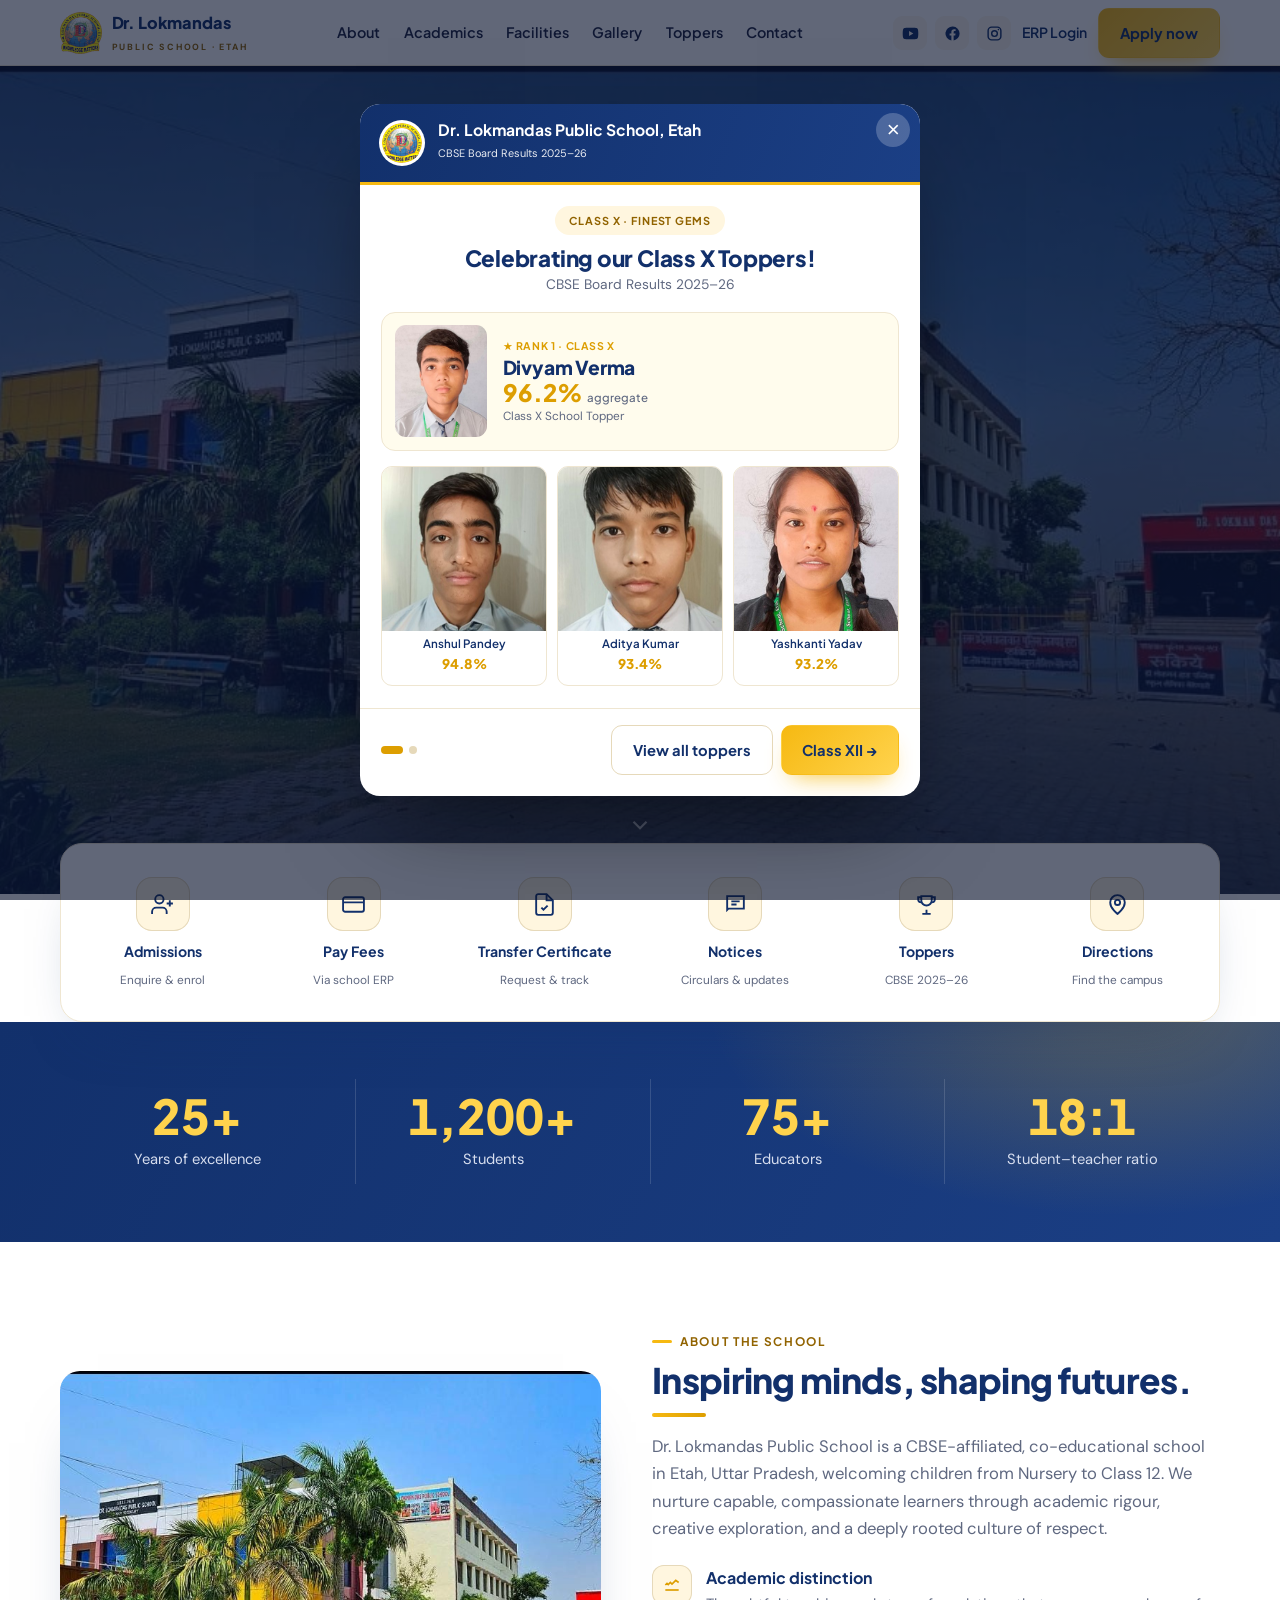
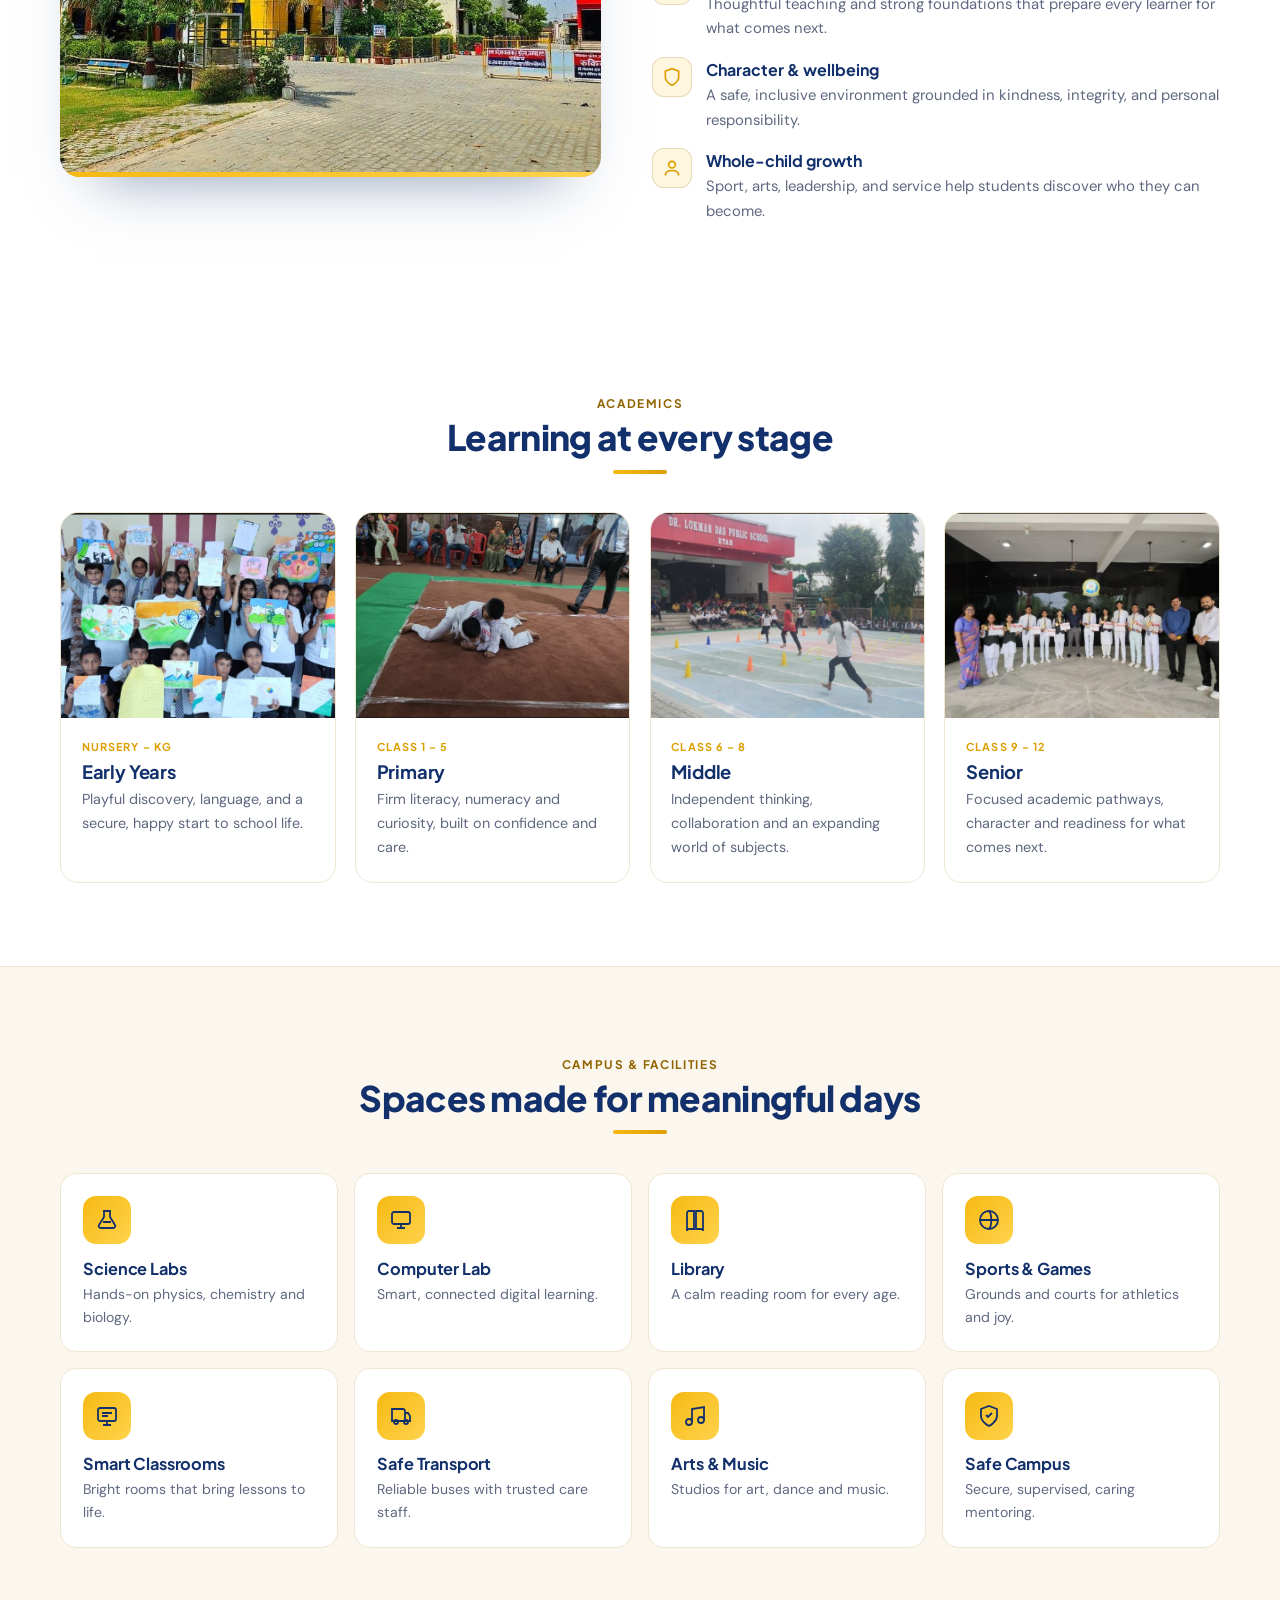
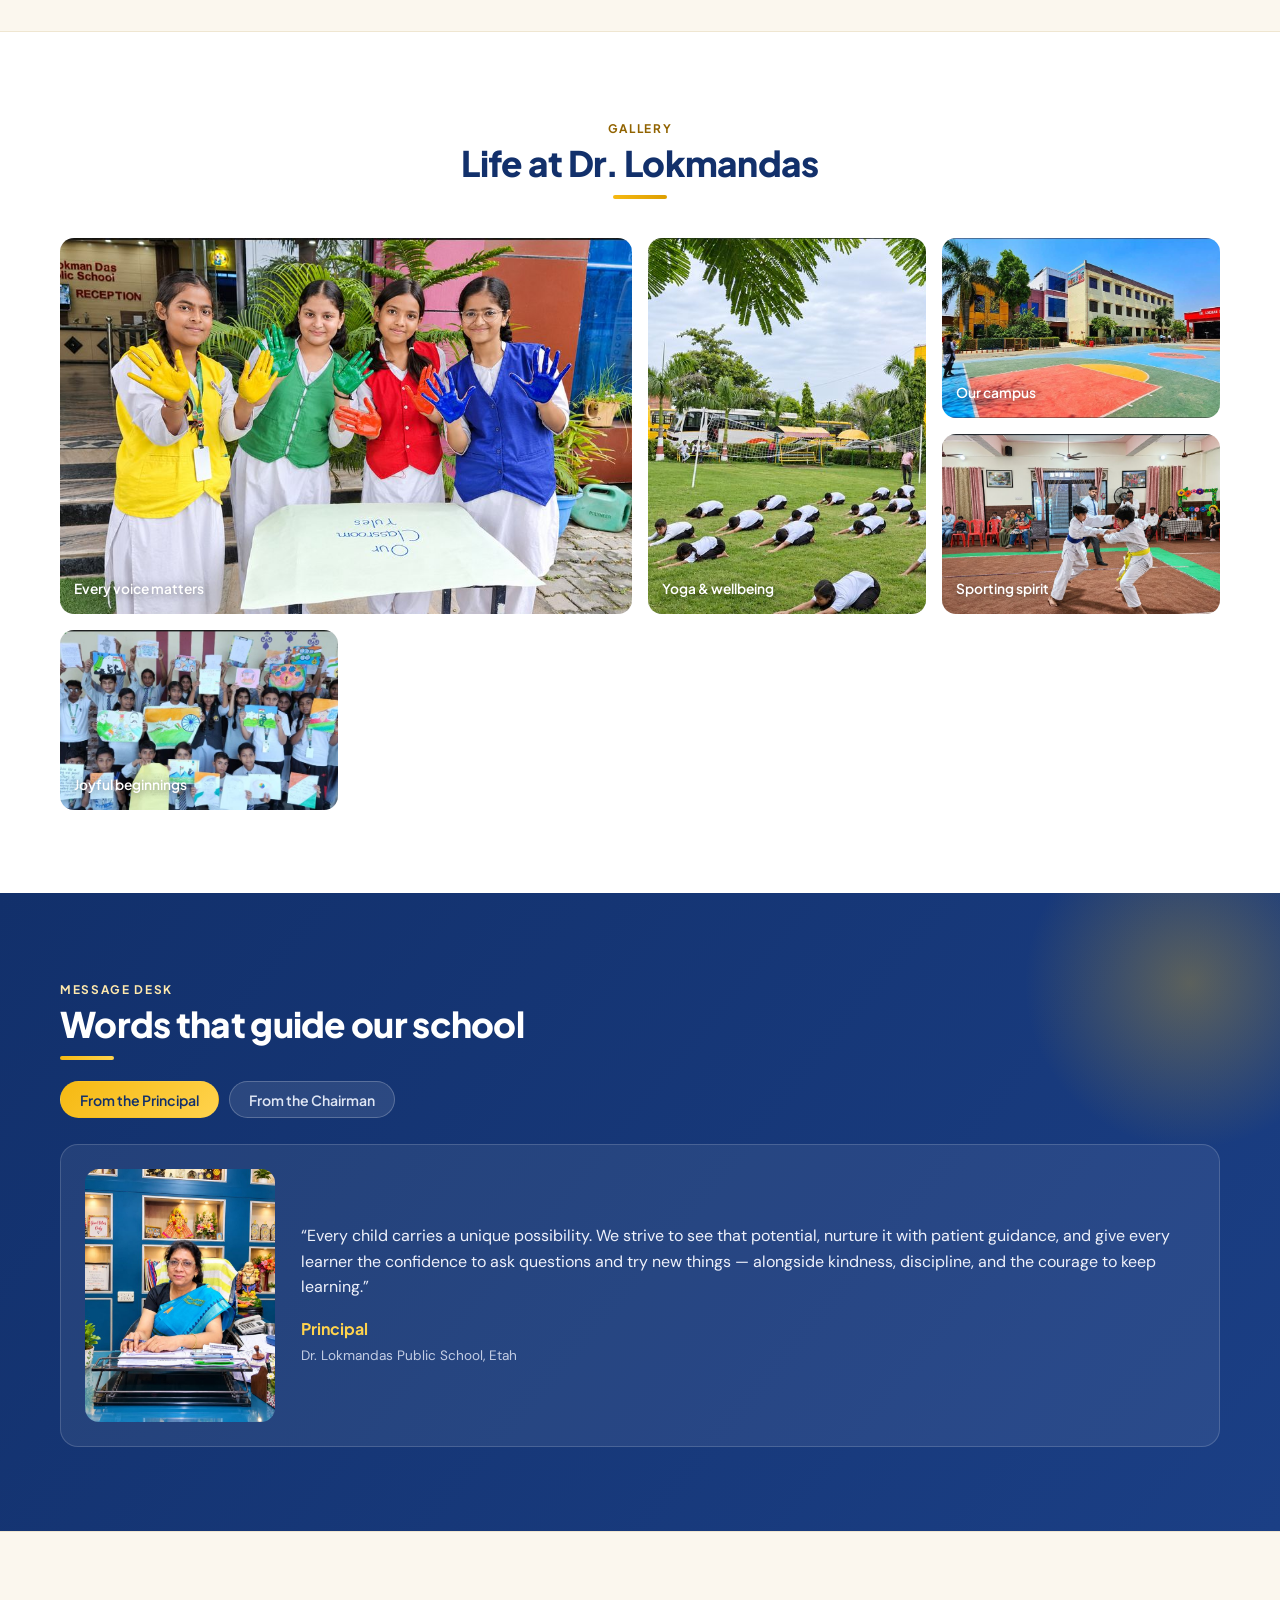
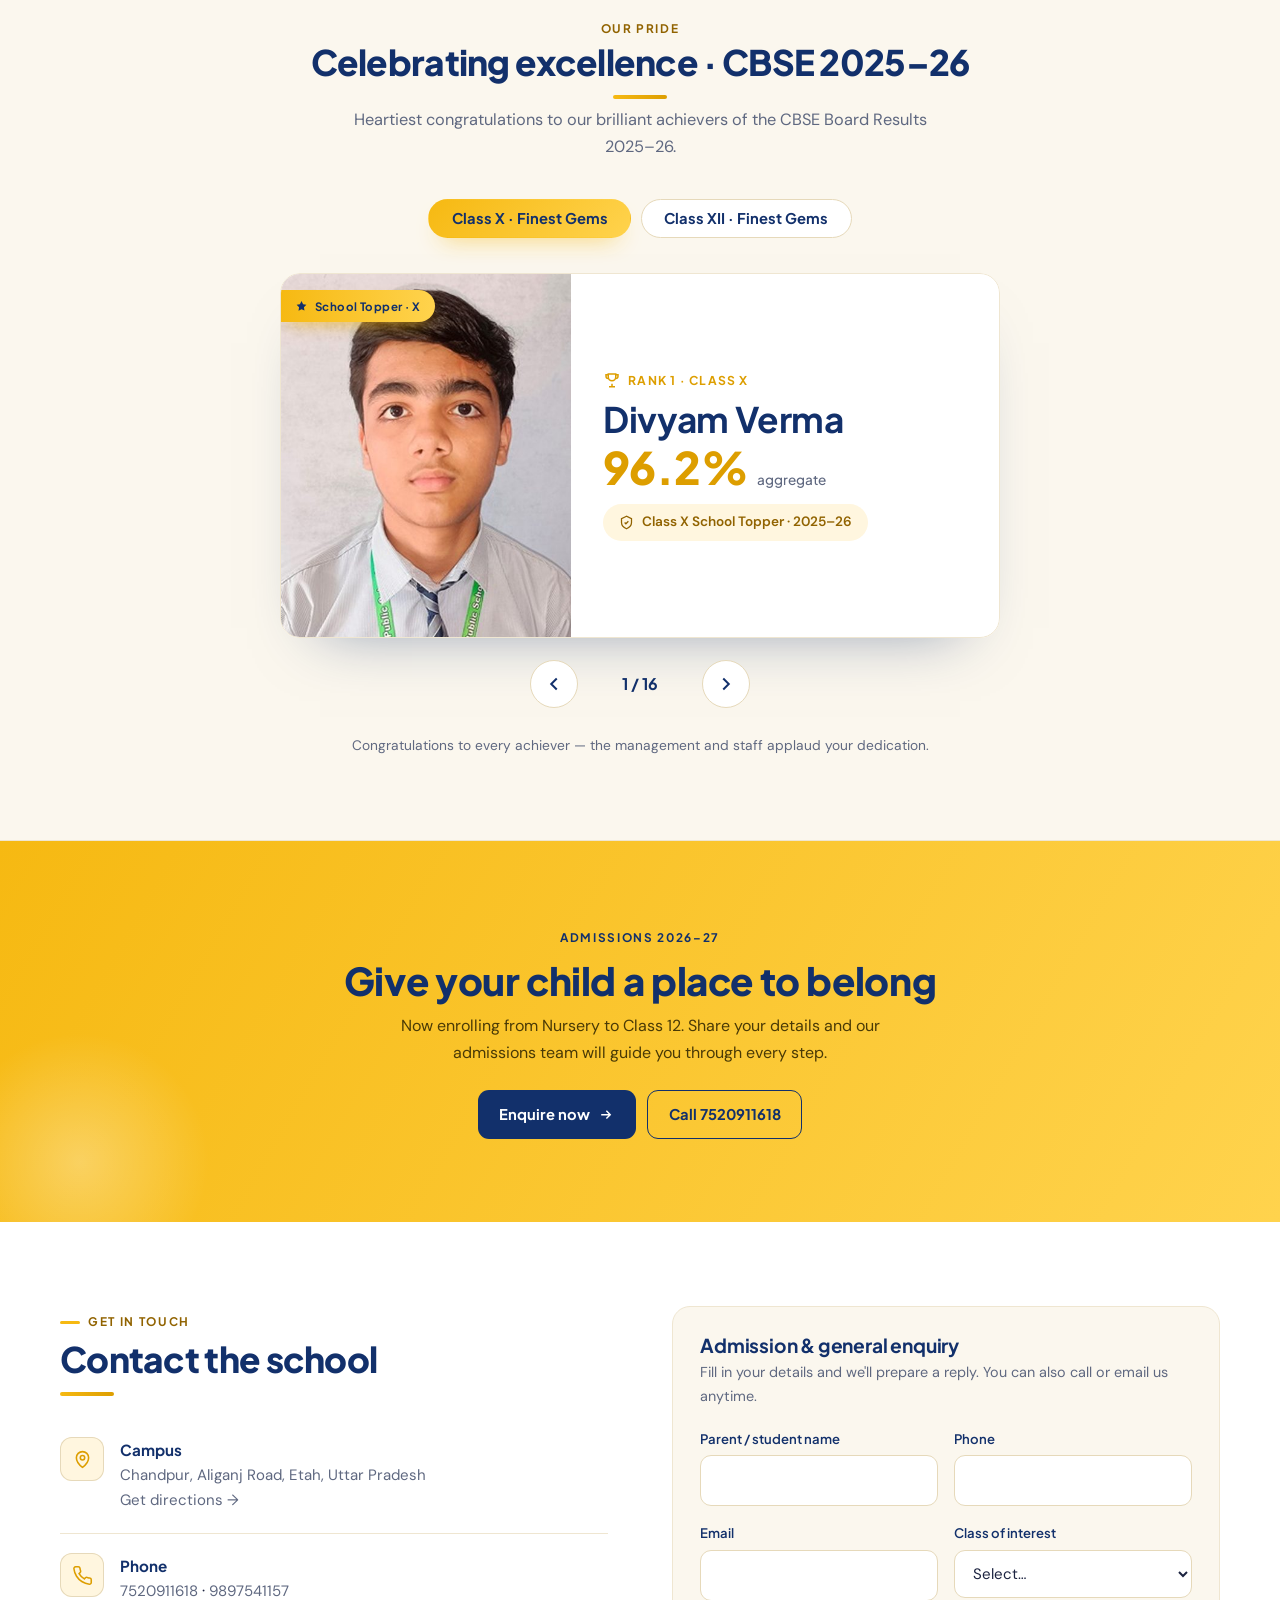
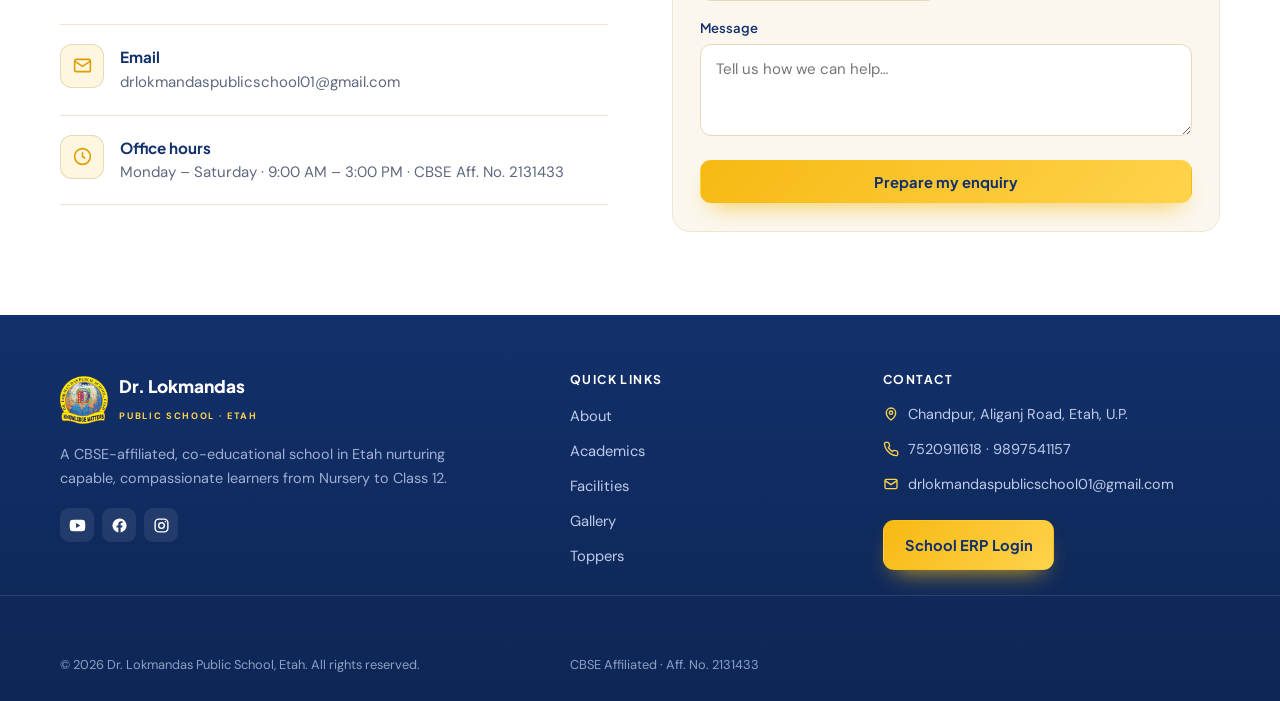
==== index.html @ f5d436d7 "Add Dr. Lokmandas Public School marketing website Static site (HTML/CSS/JS, no build step): responsi" ====
<!DOCTYPE html>
<html lang="en">
<head>
<meta charset="UTF-8" />
<meta name="viewport" content="width=device-width, initial-scale=1" />
<title>Dr. Lokmandas Public School</title>
<meta name="description" content="Dr. Lokmandas Public School, Etah — a CBSE school (Aff. No. 2131433) from Nursery to Class 12. Admissions open 2026–27." />
<link rel="preconnect" href="https://fonts.googleapis.com" />
<link rel="preconnect" href="https://fonts.gstatic.com" crossorigin />
<link href="https://fonts.googleapis.com/css2?family=Plus+Jakarta+Sans:wght@500;600;700;800&family=DM+Sans:opsz,wght@9..40,400;9..40,500;9..40,600;9..40,700&display=swap" rel="stylesheet" />
<style>
:root{
  /* Palette from the school crest: navy ring + golden-yellow banner on white. Accent = gold, anchor = navy. */
  --navy:#12306b;
  --navy-2:#1b3f85;
  --gold:#f6b912;
  --gold-2:#ffd34d;
  --gold-deep:#dd9e00;
  --gold-ink:#916300;
  --ink:#1c2340;
  --muted:#5f6880;
  --cream:#fff6df;
  --cream-2:#fffced;
  --line:#efe6d1;
  --line-2:#e6d9ba;
  --bg:#ffffff;
  --bg-2:#fbf7ee;
  --radius:16px;
  --nav-h:66px;
  --wrap:1160px;
  --fd:"Plus Jakarta Sans",system-ui,sans-serif;
  --fb:"DM Sans",system-ui,sans-serif;
  color-scheme:light;
}
*{box-sizing:border-box}
html{scroll-behavior:smooth;-webkit-text-size-adjust:100%}
body{margin:0;background:var(--bg);color:var(--ink);font-family:var(--fb);font-size:16px;line-height:1.65;-webkit-font-smoothing:antialiased;overflow-x:hidden}
h1,h2,h3,h4{font-family:var(--fd);margin:0;line-height:1.18;font-weight:700;letter-spacing:-.01em}
p{margin:0}
a{color:inherit;text-decoration:none}
img{max-width:100%;display:block}
.wrap{width:min(100% - 2.4rem,var(--wrap));margin-inline:auto}
.eyebrow{display:inline-flex;align-items:center;gap:.5rem;font-family:var(--fd);font-weight:700;font-size:.74rem;letter-spacing:.14em;text-transform:uppercase;color:var(--gold-ink)}
.eyebrow::before{content:"";width:20px;height:3px;background:var(--gold);border-radius:3px}
.eyebrow.c::before{display:none}
.muted{color:var(--muted)}
.btn{display:inline-flex;align-items:center;gap:.5rem;font-family:var(--fd);font-weight:700;font-size:.92rem;padding:.72rem 1.3rem;border-radius:11px;border:1.5px solid transparent;cursor:pointer;transition:transform .16s ease,box-shadow .16s ease,background .16s ease,border-color .16s ease,color .16s ease;white-space:nowrap}
.btn svg{width:1.05em;height:1.05em}
.btn-gold{background:linear-gradient(135deg,var(--gold),var(--gold-2));color:var(--navy);box-shadow:0 12px 24px -12px rgba(246,185,18,.9)}
.btn-gold:hover{transform:translateY(-2px);box-shadow:0 18px 30px -12px rgba(246,185,18,1)}
.btn-navy{background:var(--navy);color:#fff}
.btn-navy:hover{background:var(--navy-2);transform:translateY(-2px)}
.btn-white{background:#fff;color:var(--navy)}
.btn-white:hover{transform:translateY(-2px)}
.btn-ghost{border-color:rgba(255,255,255,.9);color:#fff;background:transparent}
.btn-ghost:hover{background:rgba(255,255,255,.16);transform:translateY(-2px)}
.btn-line{border-color:var(--line-2);color:var(--navy)}
.btn-line:hover{border-color:var(--gold-deep);transform:translateY(-2px)}
.sec-title{font-family:var(--fd);font-weight:800;color:var(--navy);font-size:clamp(1.55rem,3vw,2.2rem);letter-spacing:-.02em}
.sec-sub{color:var(--muted);margin-top:.5rem;font-size:1.02rem}
.rule{width:54px;height:4px;background:linear-gradient(90deg,var(--gold),var(--gold-deep));border-radius:3px;margin-top:.75rem}
.sec-head{margin-bottom:2.4rem;max-width:660px}
.sec-head.center{margin-inline:auto;text-align:center}
.sec-head.center .eyebrow{justify-content:center}
.sec-head.center .rule{margin-inline:auto}

/* social icons */
.social{display:inline-flex;gap:.5rem}
.social a{width:34px;height:34px;border-radius:9px;display:grid;place-items:center;transition:.16s}
.social a svg{width:17px;height:17px}

/* ---------- Header ---------- */
header.nav{position:fixed;top:0;left:0;right:0;z-index:70;height:var(--nav-h);background:rgba(255,255,255,.97);backdrop-filter:blur(12px);border-bottom:1px solid var(--line);transition:box-shadow .25s}
header.nav.scrolled{box-shadow:0 10px 30px -22px rgba(18,48,107,.5)}
.nav-in{height:var(--nav-h);display:flex;align-items:center;justify-content:space-between;gap:1rem}
.brand{display:flex;align-items:center;gap:.6rem;min-width:0}
.brand img{width:42px;height:42px;object-fit:contain;flex:none}
.brand b{font-family:var(--fd);font-weight:800;color:var(--navy);font-size:1.02rem;line-height:1.05;letter-spacing:-.01em}
.brand small{display:block;font-size:.56rem;letter-spacing:.2em;color:var(--gold-ink);font-weight:700;margin-top:.15rem}
.menu{display:flex;align-items:center;gap:.1rem}
.menu a{font-family:var(--fd);font-weight:600;font-size:.9rem;color:var(--ink);padding:.5rem .68rem;border-radius:8px;position:relative;transition:color .15s}
.menu a:hover{color:var(--gold-deep)}
.menu a::after{content:"";position:absolute;left:.68rem;right:.68rem;bottom:.34rem;height:2px;background:var(--gold);border-radius:2px;transform:scaleX(0);transform-origin:left;transition:transform .2s}
.menu a:hover::after{transform:scaleX(1)}
.nav-cta{display:flex;align-items:center;gap:.7rem}
.nav-social a{color:var(--navy);background:var(--bg-2)}
.nav-social a:hover{background:var(--gold);color:var(--navy)}
.nav-cta .login{font-family:var(--fd);font-weight:600;font-size:.88rem;color:var(--navy)}
.nav-cta .login:hover{color:var(--gold-deep)}
.hamburger{display:none;flex-direction:column;gap:5px;width:44px;height:44px;border:1px solid var(--line-2);border-radius:11px;background:#fff;cursor:pointer;align-items:center;justify-content:center}
.hamburger span{width:19px;height:2px;background:var(--navy);border-radius:2px;transition:.25s}
.hamburger.open span:nth-child(1){transform:translateY(7px) rotate(45deg)}
.hamburger.open span:nth-child(2){opacity:0}
.hamburger.open span:nth-child(3){transform:translateY(-7px) rotate(-45deg)}
.drawer{position:fixed;inset:0 0 0 auto;width:min(82vw,320px);background:#fff;z-index:90;transform:translateX(100%);transition:transform .3s cubic-bezier(.4,0,.2,1);padding:1.2rem;display:flex;flex-direction:column;gap:.05rem;overflow:auto;border-left:1px solid var(--line)}
.drawer.open{transform:translateX(0)}
.drawer .d-head{display:flex;justify-content:space-between;align-items:center;margin-bottom:1rem}
.drawer a.dl{font-family:var(--fd);font-weight:600;font-size:1.02rem;padding:.8rem .4rem;border-bottom:1px solid var(--line);color:var(--ink)}
.drawer a.d-cta{margin-top:1.1rem;border:none;justify-content:center}
.drawer .d-social{display:flex;gap:.5rem;margin-top:1.2rem}
.drawer .d-social a{width:40px;height:40px;border-radius:10px;background:var(--bg-2);color:var(--navy)}
.drawer .d-social a:hover{background:var(--gold)}
.drawer .d-close{width:40px;height:40px;border-radius:10px;border:1px solid var(--line-2);background:#fff;color:var(--ink);font-size:1.3rem;cursor:pointer}
.scrim{position:fixed;inset:0;background:rgba(10,20,45,.4);z-index:80;opacity:0;pointer-events:none;transition:opacity .3s}
.scrim.open{opacity:1;pointer-events:auto}

/* ---------- Hero ---------- */
.hero{position:relative;height:clamp(560px,92svh,840px);margin-top:var(--nav-h);color:#fff;overflow:hidden;display:flex;align-items:center;justify-content:center}
.hero .slide{position:absolute;inset:0;opacity:0;transition:opacity 1.3s ease}
.hero .slide img{width:100%;height:100%;object-fit:cover;transform:scale(1.08);transition:transform 0s}
.hero .slide.active{opacity:1}
.hero .slide.active img{transform:scale(1);transition:transform 8s ease-out}
.hero::after{content:"";position:absolute;inset:0;background:linear-gradient(180deg,rgba(10,24,58,.64),rgba(10,24,58,.4) 42%,rgba(10,24,58,.78))}
.hero-c{position:relative;z-index:2;text-align:center;padding:1.5rem;max-width:880px}
.hero-c .crest{width:90px;height:90px;margin:0 auto 1.1rem;filter:drop-shadow(0 10px 22px rgba(0,0,0,.5))}
.hero-c .badge{display:inline-flex;align-items:center;gap:.5rem;background:rgba(246,185,18,.22);border:1px solid rgba(255,211,77,.7);color:#ffe9ad;font-family:var(--fd);font-weight:700;font-size:.72rem;letter-spacing:.1em;text-transform:uppercase;padding:.4rem .9rem;border-radius:999px;backdrop-filter:blur(4px)}
.hero-c .badge .dot{width:7px;height:7px;border-radius:50%;background:var(--gold-2);box-shadow:0 0 0 0 rgba(255,211,77,.7);animation:pulse 2s infinite}
@keyframes pulse{0%{box-shadow:0 0 0 0 rgba(255,211,77,.6)}70%{box-shadow:0 0 0 9px rgba(255,211,77,0)}100%{box-shadow:0 0 0 0 rgba(255,211,77,0)}}
.hero-c h1{font-family:var(--fd);font-weight:800;font-size:clamp(1.9rem,4.6vw,3.3rem);letter-spacing:-.025em;margin:1rem auto .4rem;max-width:16ch;text-shadow:0 3px 20px rgba(0,0,0,.45);line-height:1.1}
.hero-c .uline{width:90px;height:4px;background:linear-gradient(90deg,var(--gold),var(--gold-2));border-radius:3px;margin:.1rem auto .9rem;transform-origin:center}
.hero-c .affil{font-size:clamp(.88rem,1.8vw,1.05rem);color:#e7ecf7;font-weight:500;text-shadow:0 2px 10px rgba(0,0,0,.4)}
.hero-c .cta{margin-top:1.6rem;display:flex;gap:.7rem;justify-content:center;flex-wrap:wrap;background:none}
.hero-dots{position:absolute;left:0;right:0;bottom:1.3rem;z-index:3;display:flex;gap:.5rem;justify-content:center}
.hero-dots button{width:9px;height:9px;border-radius:50%;border:2px solid rgba(255,255,255,.7);background:transparent;cursor:pointer;padding:0;transition:.2s}
.hero-dots button.active{background:var(--gold);border-color:var(--gold);width:26px;border-radius:999px}
.hero-cue{position:absolute;left:50%;bottom:3rem;transform:translateX(-50%);z-index:3;color:rgba(255,255,255,.85);animation:bob 1.8s ease-in-out infinite}
.hero-cue svg{width:26px;height:26px}
@keyframes bob{0%,100%{transform:translateX(-50%) translateY(0)}50%{transform:translateX(-50%) translateY(8px)}}
/* entrance animation */
.anim{opacity:0}
.hero.in .crest{animation:hpop .8s .05s both cubic-bezier(.2,.9,.25,1)}
.hero.in .badge{animation:hup .6s .35s both ease}
.hero.in h1{animation:hup .75s .5s both cubic-bezier(.2,.8,.2,1)}
.hero.in .uline{animation:hline .7s .9s both ease}
.hero.in .affil{animation:hup .7s 1s both ease}
.hero.in .cta{animation:hup .7s 1.15s both ease}
.hero.in .hero-cue{animation:cueIn .6s 1.5s both ease,bob 1.8s 2.1s ease-in-out infinite}
@keyframes hpop{0%{opacity:0;transform:scale(.55) rotate(-10deg)}60%{transform:scale(1.08) rotate(3deg)}100%{opacity:1;transform:scale(1) rotate(0)}}
@keyframes hup{from{opacity:0;transform:translateY(26px)}to{opacity:1;transform:none}}
@keyframes hline{from{opacity:0;transform:scaleX(0)}to{opacity:1;transform:scaleX(1)}}
@keyframes cueIn{from{opacity:0}to{opacity:.85}}

/* ---------- Quick actions (redesigned) ---------- */
.quick{position:relative;z-index:5;margin-top:-3.2rem}
.qbar{background:#fff;border:1px solid var(--line);border-radius:22px;padding:.6rem;box-shadow:0 30px 60px -36px rgba(18,48,107,.55);display:grid;grid-template-columns:repeat(6,1fr);gap:.4rem;overflow:hidden}
.qa{position:relative;display:flex;flex-direction:column;align-items:center;gap:.7rem;text-align:center;padding:1.5rem .7rem 1.3rem;border-radius:16px;transition:background .18s ease,transform .18s ease}
.qa::after{content:"";position:absolute;left:50%;bottom:.7rem;transform:translateX(-50%) scaleX(0);width:26px;height:3px;border-radius:3px;background:var(--gold);transition:transform .2s ease}
.qa:hover{background:var(--cream-2);transform:translateY(-4px)}
.qa:hover::after{transform:translateX(-50%) scaleX(1)}
.qa .ic{width:54px;height:54px;border-radius:16px;background:var(--cream);color:var(--navy);display:grid;place-items:center;transition:.18s;box-shadow:inset 0 0 0 1px var(--line-2)}
.qa:hover .ic{background:linear-gradient(135deg,var(--gold),var(--gold-2));color:var(--navy);box-shadow:0 10px 20px -10px rgba(246,185,18,.9);transform:scale(1.06)}
.qa .ic svg{width:25px;height:25px}
.qa b{font-family:var(--fd);font-weight:700;font-size:.88rem;color:var(--navy);line-height:1.2}
.qa span{font-size:.74rem;color:var(--muted)}
.qdiv{width:1px;align-self:center;height:54px;background:var(--line)}

/* ---------- Sections ---------- */
section{padding:clamp(3.4rem,6.5vw,5.5rem) 0}
.stats{background:linear-gradient(120deg,var(--navy),var(--navy-2));color:#fff;position:relative;overflow:hidden}
.stats::before{content:"";position:absolute;inset:0;background:radial-gradient(700px 360px at 88% -10%,rgba(246,185,18,.28),transparent 60%)}
.stats .wrap{position:relative;display:grid;grid-template-columns:repeat(4,1fr);gap:1.2rem}
.stat{text-align:center;padding:.8rem}
.stat b{font-family:var(--fd);font-weight:800;font-size:clamp(2rem,5vw,3rem);display:block;line-height:1;font-variant-numeric:tabular-nums;color:var(--gold-2)}
.stat span{display:block;margin-top:.45rem;color:#d7deef;font-size:.92rem}
.stat+.stat{border-left:1px solid rgba(255,255,255,.14)}

/* about */
.about .wrap{display:grid;grid-template-columns:1fr 1.05fr;gap:clamp(1.8rem,4vw,3.6rem);align-items:center}
.about-img{position:relative;border-radius:20px;overflow:hidden;aspect-ratio:4/3;box-shadow:0 34px 60px -38px rgba(18,48,107,.55)}
.about-img img{width:100%;height:100%;object-fit:cover}
.about-img::after{content:"";position:absolute;left:0;bottom:0;width:100%;height:5px;background:linear-gradient(90deg,var(--gold),var(--gold-2))}
.about .lead{color:var(--muted);margin:1rem 0 1.4rem;font-size:1.04rem}
.about .pts{display:grid;gap:1rem}
.about .pt{display:grid;grid-template-columns:auto 1fr;gap:.85rem;align-items:start}
.about .pt .n{width:40px;height:40px;border-radius:12px;background:var(--cream);color:var(--gold-deep);display:grid;place-items:center;flex:none;box-shadow:inset 0 0 0 1px var(--line-2)}
.about .pt .n svg{width:20px;height:20px}
.about .pt b{font-family:var(--fd);color:var(--navy);display:block}
.about .pt p{color:var(--muted);font-size:.93rem}

/* cards (programmes) */
.cards{display:grid;grid-template-columns:repeat(4,1fr);gap:1.2rem}
.pcard{background:#fff;border:1px solid var(--line);border-radius:18px;overflow:hidden;display:flex;flex-direction:column;transition:transform .2s ease,box-shadow .2s ease,border-color .2s ease}
.pcard:hover{transform:translateY(-6px);box-shadow:0 30px 60px -40px rgba(18,48,107,.55);border-color:var(--line-2)}
.pcard .ph{aspect-ratio:4/3;overflow:hidden;position:relative}
.pcard .ph img{width:100%;height:100%;object-fit:cover;transition:transform .5s ease}
.pcard:hover .ph img{transform:scale(1.06)}
.pcard .bd{padding:1.2rem 1.3rem 1.4rem;display:flex;flex-direction:column;gap:.35rem;flex:1}
.pcard .tag{font-family:var(--fd);font-weight:700;font-size:.68rem;letter-spacing:.1em;text-transform:uppercase;color:var(--gold-deep)}
.pcard h3{font-size:1.15rem;color:var(--navy)}
.pcard p{color:var(--muted);font-size:.9rem;flex:1}
.facilities{background:var(--bg-2);border-top:1px solid var(--line);border-bottom:1px solid var(--line)}
.fgrid{display:grid;grid-template-columns:repeat(4,1fr);gap:1rem}
.fcard{background:#fff;border:1px solid var(--line);border-radius:16px;padding:1.4rem;transition:transform .18s ease,box-shadow .18s ease}
.fcard:hover{transform:translateY(-5px);box-shadow:0 26px 54px -38px rgba(18,48,107,.5)}
.fcard .ic{width:48px;height:48px;border-radius:13px;background:linear-gradient(135deg,var(--gold),var(--gold-2));color:var(--navy);display:grid;place-items:center;margin-bottom:.9rem}
.fcard .ic svg{width:24px;height:24px}
.fcard h3{font-size:1.02rem;color:var(--navy);margin-bottom:.3rem}
.fcard p{font-size:.88rem;color:var(--muted)}

/* gallery */
.gal{display:grid;grid-template-columns:repeat(4,1fr);grid-auto-rows:180px;gap:1rem}
.gal figure{margin:0;border-radius:14px;overflow:hidden;position:relative}
.gal figure img{width:100%;height:100%;object-fit:cover;transition:transform .5s ease}
.gal figure:hover img{transform:scale(1.06)}
.gal figure figcaption{position:absolute;left:.9rem;bottom:.8rem;color:#fff;font-family:var(--fd);font-weight:600;font-size:.86rem;text-shadow:0 1px 10px rgba(0,0,0,.55)}
.gal .big{grid-column:span 2;grid-row:span 2}
.gal .tall{grid-row:span 2}

/* message desk */
.message{background:linear-gradient(130deg,var(--navy),var(--navy-2));color:#fff;position:relative;overflow:hidden}
.message::before{content:"";position:absolute;right:-90px;top:-90px;width:360px;height:360px;border-radius:50%;background:radial-gradient(circle,rgba(246,185,18,.3),transparent 65%)}
.message .wrap{position:relative}
.message .sec-title{color:#fff}
.message .rule{background:linear-gradient(90deg,var(--gold),var(--gold-2))}
.mtabs{display:flex;gap:.6rem;margin:1.3rem 0 1.6rem}
.mtabs button{font-family:var(--fd);font-weight:600;font-size:.88rem;color:#dfe6f4;background:rgba(255,255,255,.1);border:1px solid rgba(255,255,255,.22);border-radius:999px;padding:.55rem 1.2rem;cursor:pointer;transition:.16s}
.mtabs button.active{background:linear-gradient(135deg,var(--gold),var(--gold-2));color:var(--navy);border-color:transparent}
.mpanel{display:none;grid-template-columns:190px 1fr;gap:1.6rem;align-items:center;background:rgba(255,255,255,.07);border:1px solid rgba(255,255,255,.16);border-radius:18px;padding:1.5rem}
.mpanel.active{display:grid}
.mpanel .pic{border-radius:14px;overflow:hidden;aspect-ratio:3/4}
.mpanel .pic img{width:100%;height:100%;object-fit:cover;object-position:top}
.mpanel .q{font-size:1rem;line-height:1.6;color:#eef1fb}
.mpanel .who{margin-top:1rem}
.mpanel .who b{font-family:var(--fd);font-weight:700;display:block;color:var(--gold-2)}
.mpanel .who span{font-size:.85rem;color:#c3cde4}

/* toppers slideshow */
.toppers{background:var(--bg-2);border-top:1px solid var(--line);border-bottom:1px solid var(--line)}
.ttabs{display:flex;gap:.6rem;justify-content:center;flex-wrap:wrap;margin-bottom:2.2rem}
.ttabs button{font-family:var(--fd);font-weight:700;font-size:.92rem;color:var(--navy);background:#fff;border:1px solid var(--line-2);border-radius:999px;padding:.6rem 1.4rem;cursor:pointer;transition:.16s}
.ttabs button.active{background:linear-gradient(135deg,var(--gold),var(--gold-2));color:var(--navy);border-color:transparent;box-shadow:0 12px 24px -14px rgba(246,185,18,.9)}
.tpanel{display:none}
.tpanel.active{display:block}
.tcar{position:relative;max-width:720px;margin-inline:auto}
.tcar-view{overflow:hidden;border-radius:20px;box-shadow:0 30px 60px -40px rgba(18,48,107,.5)}
.tcar-track{display:flex}
.tslide{flex:0 0 100%;display:grid;grid-template-columns:290px 1fr;background:#fff;border:1px solid var(--line);border-radius:20px;overflow:hidden}
.tslide .pic{position:relative}
.tslide .pic img{width:100%;height:100%;object-fit:cover;aspect-ratio:4/5}
.tslide .rbadge{position:absolute;top:1rem;left:0;display:inline-flex;align-items:center;gap:.4rem;font-family:var(--fd);font-weight:700;font-size:.72rem;letter-spacing:.04em;padding:.4rem .9rem;border-radius:0 999px 999px 0;color:#fff;background:rgba(18,48,107,.92)}
.tslide .rbadge.top{background:linear-gradient(90deg,var(--gold),var(--gold-2));color:var(--navy);box-shadow:0 8px 18px -8px rgba(246,185,18,.8)}
.tslide .rbadge svg{width:13px;height:13px}
.tslide .info{padding:2rem;display:flex;flex-direction:column;justify-content:center}
.tslide .crown{display:inline-flex;align-items:center;gap:.45rem;color:var(--gold-deep);font-family:var(--fd);font-weight:700;font-size:.76rem;letter-spacing:.1em;text-transform:uppercase}
.tslide .crown svg{width:18px;height:18px}
.tslide h3{font-size:clamp(1.6rem,3vw,2.2rem);color:var(--navy);margin:.5rem 0 .35rem}
.tslide .pct{font-family:var(--fd);font-weight:800;font-size:clamp(2rem,4.2vw,2.8rem);color:var(--gold-deep);line-height:1}
.tslide .pct small{font-size:.85rem;color:var(--muted);font-weight:500}
.tslide .subj{margin-top:.9rem;align-self:flex-start;display:inline-flex;align-items:center;gap:.5rem;background:var(--cream);color:var(--gold-ink);border-radius:999px;padding:.45rem 1rem;font-size:.85rem;font-weight:600}
.tslide .subj svg{width:15px;height:15px}
.tcar-foot{display:flex;align-items:center;justify-content:center;gap:1.1rem;margin-top:1.4rem}
.tcar-foot .nav{width:48px;height:48px;border-radius:50%;background:#fff;border:1px solid var(--line-2);color:var(--navy);cursor:pointer;display:grid;place-items:center;transition:.16s}
.tcar-foot .nav:hover{background:linear-gradient(135deg,var(--gold),var(--gold-2));color:var(--navy);border-color:transparent;transform:translateY(-2px)}
.tcar-foot .nav svg{width:22px;height:22px}
.tcar-foot .count{font-family:var(--fd);font-weight:700;color:var(--navy);min-width:88px;text-align:center}
.tnote{text-align:center;color:var(--muted);font-size:.86rem;margin-top:1.6rem}

/* admissions CTA — gold band */
.cta{background:linear-gradient(120deg,var(--gold),var(--gold-2));color:var(--navy);text-align:center;position:relative;overflow:hidden}
.cta::before{content:"";position:absolute;left:-60px;bottom:-80px;width:280px;height:280px;border-radius:50%;background:radial-gradient(circle,rgba(255,255,255,.3),transparent 65%)}
.cta .wrap{position:relative}
.cta .eyebrow{color:var(--navy)}
.cta .eyebrow::before{background:var(--navy)}
.cta h2{font-family:var(--fd);font-weight:800;font-size:clamp(1.6rem,3.4vw,2.4rem);color:var(--navy)}
.cta p{color:#4a3a06;margin:.6rem auto 1.5rem;max-width:46ch}
.cta .row{display:flex;gap:.7rem;justify-content:center;flex-wrap:wrap}
.cta .btn-outline-navy{border:1.5px solid var(--navy);color:var(--navy);background:transparent}
.cta .btn-outline-navy:hover{background:var(--navy);color:#fff;transform:translateY(-2px)}

/* contact */
.contact .wrap{display:grid;grid-template-columns:1fr 1fr;gap:clamp(2rem,5vw,4rem)}
.cinfo .row{display:flex;gap:1rem;padding:1.2rem 0;border-bottom:1px solid var(--line)}
.cinfo .row:first-of-type{padding-top:0}
.cinfo .ic{width:44px;height:44px;border-radius:12px;background:var(--cream);color:var(--gold-deep);display:grid;place-items:center;flex:none;box-shadow:inset 0 0 0 1px var(--line-2)}
.cinfo .ic svg{width:21px;height:21px}
.cinfo b{font-family:var(--fd);font-weight:700;display:block;font-size:.95rem;color:var(--navy)}
.cinfo p,.cinfo a{color:var(--muted);font-size:.94rem;word-break:break-word}
.cinfo a:hover{color:var(--gold-deep)}
form.enq{background:var(--bg-2);border:1px solid var(--line);border-radius:18px;padding:1.7rem}
form.enq h3{color:var(--navy);font-size:1.2rem;margin-bottom:.3rem}
form.enq p.hint{color:var(--muted);font-size:.9rem;margin-bottom:1.2rem}
.fld{margin-bottom:1rem}
.fld label{display:block;font-family:var(--fd);font-weight:600;font-size:.82rem;color:var(--navy);margin-bottom:.35rem}
.fld input,.fld select,.fld textarea{width:100%;padding:.76rem .9rem;border:1px solid var(--line-2);border-radius:11px;background:#fff;font:inherit;font-size:.94rem;color:var(--ink)}
.fld input:focus,.fld select:focus,.fld textarea:focus{outline:2px solid var(--gold-deep);outline-offset:1px;border-color:var(--gold-deep)}
.fld textarea{min-height:92px;resize:vertical}
.two{display:grid;grid-template-columns:1fr 1fr;gap:1rem}
form.enq .note{display:none;margin-top:1rem;background:var(--cream);border:1px solid var(--line-2);color:var(--gold-ink);border-radius:11px;padding:.9rem 1rem;font-size:.9rem}
form.enq .note.show{display:block}

/* footer */
footer.site{background:linear-gradient(180deg,var(--navy),#0d2654);color:#bfccea}
footer.site .wrap{display:grid;grid-template-columns:1.7fr 1fr 1.2fr;gap:2rem;padding:clamp(2.6rem,5vw,3.6rem) 0 1.6rem}
footer .fb{display:flex;gap:.7rem;align-items:center;margin-bottom:1rem}
footer .fb img{width:48px;height:48px;object-fit:contain}
footer .fb b{font-family:var(--fd);font-weight:800;color:#fff;font-size:1.08rem;display:block}
footer .fb small{letter-spacing:.18em;font-size:.58rem;color:var(--gold-2);font-weight:700}
footer .fa{font-size:.9rem;color:#9fb0d4;max-width:40ch}
footer .f-social{margin-top:1.1rem}
footer .f-social a{background:rgba(255,255,255,.08);color:#fff}
footer .f-social a:hover{background:var(--gold);color:var(--navy)}
footer h4{font-family:var(--fd);color:#fff;font-size:.76rem;letter-spacing:.12em;text-transform:uppercase;margin-bottom:1rem}
footer ul{list-style:none;padding:0;margin:0;display:grid;gap:.55rem}
footer ul a{color:#bfccea;font-size:.92rem}
footer ul a:hover{color:var(--gold-2)}
footer .fc div{display:flex;gap:.55rem;margin-bottom:.7rem;font-size:.9rem;align-items:flex-start}
footer .fc svg{width:16px;height:16px;color:var(--gold-2);flex:none;margin-top:.2rem}
.fbot{border-top:1px solid rgba(255,255,255,.12)}
.fbot .wrap{display:flex;justify-content:space-between;gap:1rem;padding:1rem 0;flex-wrap:wrap;font-size:.8rem;color:#8ea0c6}
.to-top{position:fixed;right:18px;bottom:18px;width:46px;height:46px;border-radius:50%;background:linear-gradient(135deg,var(--gold),var(--gold-2));color:var(--navy);border:none;cursor:pointer;display:grid;place-items:center;box-shadow:0 14px 30px -14px rgba(246,185,18,.9);opacity:0;pointer-events:none;transform:translateY(10px);transition:.25s;z-index:60}
.to-top.show{opacity:1;pointer-events:auto;transform:none}
.to-top svg{width:20px;height:20px}

.reveal{opacity:0;transform:translateY(20px);transition:opacity .6s ease,transform .6s ease}
.reveal.in{opacity:1;transform:none}

/* ---------- Popup ---------- */
.pop-scrim{position:fixed;inset:0;background:rgba(8,18,45,.64);z-index:200;display:none;align-items:flex-start;justify-content:center;padding:1.5rem 1rem;overflow:auto}
.pop-scrim.show{display:flex}
.pop{position:relative;width:min(100%,560px);margin:auto;background:#fff;border-radius:20px;overflow:hidden;box-shadow:0 40px 90px -28px rgba(0,0,0,.6);animation:pop .35s ease}
@keyframes pop{from{opacity:0;transform:translateY(22px) scale(.97)}to{opacity:1;transform:none}}
.pop .ptop{background:linear-gradient(110deg,var(--navy),var(--navy-2));color:#fff;padding:1rem 3.1rem 1rem 1.2rem;display:flex;align-items:center;gap:.8rem;border-bottom:3px solid var(--gold)}
.pop .ptop img{width:46px;height:46px;object-fit:contain;background:#fff;border-radius:50%;padding:3px;flex:none}
.pop .ptop b{font-family:var(--fd);font-weight:700;font-size:.98rem;display:block;line-height:1.15}
.pop .ptop span{font-size:.68rem;opacity:.9}
.pop .pclose{position:absolute;top:.55rem;right:.6rem;z-index:5;width:34px;height:34px;border-radius:50%;background:rgba(255,255,255,.22);border:none;color:#fff;font-size:1.4rem;line-height:1;cursor:pointer}
.pop .pclose:hover{background:rgba(255,255,255,.4)}
.pop-view{overflow:hidden}
.pop-track{display:flex;width:200%;transition:transform .35s cubic-bezier(.4,0,.2,1)}
.pop-page{width:50%;padding:1.3rem 1.3rem 1.4rem;text-align:center}
.pop .kick{display:inline-block;background:var(--cream);color:var(--gold-ink);font-family:var(--fd);font-weight:700;font-size:.68rem;letter-spacing:.08em;text-transform:uppercase;padding:.35rem .9rem;border-radius:999px}
.pop h3{font-family:var(--fd);font-weight:800;color:var(--navy);font-size:1.4rem;margin:.6rem 0 .1rem}
.pop .psub{color:var(--muted);font-size:.86rem;margin-bottom:1rem}
.pop .pfeat{display:flex;align-items:center;gap:1rem;text-align:left;border:1px solid var(--line);border-radius:14px;padding:.8rem;background:var(--cream-2)}
.pop .pfeat .pp{width:92px;height:112px;border-radius:11px;overflow:hidden;flex:none}
.pop .pfeat .pp img{width:100%;height:100%;object-fit:cover}
.pop .pfeat .rk{font-family:var(--fd);font-weight:700;font-size:.66rem;letter-spacing:.06em;text-transform:uppercase;color:var(--gold-deep)}
.pop .pfeat h4{font-family:var(--fd);font-weight:800;color:var(--navy);font-size:1.2rem;margin:.1rem 0}
.pop .pfeat .p{font-family:var(--fd);font-weight:800;color:var(--gold-deep);font-size:1.5rem;line-height:1}
.pop .pfeat .p small{font-size:.72rem;color:var(--muted);font-weight:500}
.pop .pfeat .sj{font-size:.74rem;color:var(--muted);margin-top:.15rem}
.pop .prow{display:grid;grid-template-columns:repeat(3,1fr);gap:.6rem;margin-top:.9rem}
.pop .prow .r{border:1px solid var(--line);border-radius:11px;overflow:hidden;background:#fff}
.pop .prow .r .ph{aspect-ratio:1/1;overflow:hidden}
.pop .prow .r .ph img{width:100%;height:100%;object-fit:cover}
.pop .prow .r .nm{padding:.4rem .3rem .5rem}
.pop .prow .r .nm b{font-family:var(--fd);font-weight:600;font-size:.72rem;color:var(--navy);display:block;line-height:1.15}
.pop .prow .r .nm .p{font-family:var(--fd);font-weight:800;font-size:.84rem;color:var(--gold-deep)}
.pop-foot{display:flex;align-items:center;justify-content:space-between;gap:.8rem;padding:1rem 1.3rem 1.3rem;border-top:1px solid var(--line);flex-wrap:wrap}
.pop-dots{display:flex;gap:.4rem}
.pop-dots button{width:8px;height:8px;border-radius:50%;border:none;background:var(--line-2);cursor:pointer;padding:0;transition:.2s}
.pop-dots button.active{background:var(--gold-deep);width:22px;border-radius:999px}
.pop-foot .pf-acts{display:flex;gap:.5rem;flex-wrap:wrap}

/* ---------- Responsive ---------- */
@media(max-width:1040px){
  .menu,.nav-cta .login,.nav-social{display:none}
  .hamburger{display:flex}
  .qbar{grid-template-columns:repeat(3,1fr)}
  .cards,.fgrid{grid-template-columns:repeat(2,1fr)}
  .gal{grid-template-columns:repeat(2,1fr)}
}
@media(max-width:820px){
  .about .wrap,.contact .wrap{grid-template-columns:1fr}
  .about-img{order:-1}
  .mpanel{grid-template-columns:1fr}
  .mpanel .pic{max-width:180px}
  .stats .wrap{grid-template-columns:repeat(2,1fr);gap:0}
  .stat:nth-child(3),.stat:nth-child(4){border-top:1px solid rgba(255,255,255,.14)}
  .stat:nth-child(3){border-left:none}
  footer.site .wrap{grid-template-columns:1fr 1fr}
  footer .fb-col{grid-column:1 / -1}
}
@media(max-width:560px){
  .nav-cta .btn-gold{display:none}
  .brand b{white-space:nowrap;font-size:1rem}
  .brand small{font-size:.52rem}
  .quick{margin-top:-2rem}
  .qbar{grid-template-columns:repeat(2,1fr);border-radius:18px}
  .cards,.fgrid,.gal{grid-template-columns:1fr}
  .tslide{grid-template-columns:1fr}
  .tslide .pic img{aspect-ratio:16/11}
  .gal{grid-auto-rows:210px}
  .gal .big{grid-column:span 1;grid-row:span 1}
  .gal .tall{grid-row:span 1}
  .two{grid-template-columns:1fr}
  .cta .row{flex-direction:column}
}
@media (prefers-reduced-motion:reduce){
  *{animation:none !important;scroll-behavior:auto !important}
  .reveal{opacity:1;transform:none;transition:none}
  .anim{opacity:1}
  .hero-cue{display:none}
  .hero .slide.active img{transition:none}
}
</style>
</head>
<body>

<!-- Header -->
<header class="nav" id="nav">
  <div class="wrap nav-in">
    <a class="brand" href="#top">
      <img src="img/crest.png" alt="Dr. Lokmandas Public School crest" />
      <span><b>Dr. Lokmandas</b><small>PUBLIC SCHOOL · ETAH</small></span>
    </a>
    <nav class="menu">
      <a href="#about">About</a>
      <a href="#academics">Academics</a>
      <a href="#facilities">Facilities</a>
      <a href="#life">Gallery</a>
      <a href="#toppers">Toppers</a>
      <a href="#contact">Contact</a>
    </nav>
    <div class="nav-cta">
      <span class="social nav-social">
        <a href="https://youtube.com/@drlokmandaspublicschool7262" target="_blank" rel="noopener" aria-label="YouTube"><svg viewBox="0 0 24 24" fill="currentColor"><path d="M23 12s0-3.8-.5-5.6a2.9 2.9 0 0 0-2-2C18.7 4 12 4 12 4s-6.7 0-8.5.4a2.9 2.9 0 0 0-2 2C1 8.2 1 12 1 12s0 3.8.5 5.6a2.9 2.9 0 0 0 2 2C5.3 20 12 20 12 20s6.7 0 8.5-.4a2.9 2.9 0 0 0 2-2C23 15.8 23 12 23 12zM10 15.5v-7l6 3.5z"/></svg></a>
        <a href="https://www.facebook.com/share/1CNdkbkCRL/" target="_blank" rel="noopener" aria-label="Facebook"><svg viewBox="0 0 24 24" fill="currentColor"><path d="M22 12a10 10 0 1 0-11.6 9.9v-7H7.9V12h2.5V9.8c0-2.5 1.5-3.9 3.8-3.9 1.1 0 2.2.2 2.2.2v2.5h-1.2c-1.2 0-1.6.75-1.6 1.5V12h2.7l-.4 2.9h-2.3v7A10 10 0 0 0 22 12z"/></svg></a>
        <a href="https://www.instagram.com/dldpsgroup" target="_blank" rel="noopener" aria-label="Instagram"><svg viewBox="0 0 24 24" fill="none" stroke="currentColor" stroke-width="2"><rect x="3" y="3" width="18" height="18" rx="5"/><circle cx="12" cy="12" r="4"/><circle cx="17.5" cy="6.5" r="1.1" fill="currentColor" stroke="none"/></svg></a>
      </span>
      <a class="login" href="https://lockmandas-school-erp-web.vercel.app/login" target="_blank" rel="noopener">ERP Login</a>
      <a class="btn btn-gold" href="#admissions">Apply now</a>
      <button class="hamburger" id="burger" aria-label="Open menu" aria-expanded="false"><span></span><span></span><span></span></button>
    </div>
  </div>
</header>

<div class="scrim" id="scrim"></div>
<aside class="drawer" id="drawer" aria-hidden="true">
  <div class="d-head"><span style="font-family:var(--fd);font-weight:800;font-size:1.05rem;color:var(--navy)">Menu</span>
    <button class="d-close" id="dClose" aria-label="Close menu">&times;</button></div>
  <a class="dl" href="#about">About</a>
  <a class="dl" href="#academics">Academics</a>
  <a class="dl" href="#facilities">Facilities</a>
  <a class="dl" href="#life">Gallery</a>
  <a class="dl" href="#messages">Leadership</a>
  <a class="dl" href="#toppers">Toppers</a>
  <a class="dl" href="#contact">Contact</a>
  <a class="btn btn-line d-cta" href="https://lockmandas-school-erp-web.vercel.app/login" target="_blank" rel="noopener">ERP Login</a>
  <a class="btn btn-gold d-cta" href="#admissions">Apply for 2026–27</a>
  <div class="social d-social">
    <a href="https://youtube.com/@drlokmandaspublicschool7262" target="_blank" rel="noopener" aria-label="YouTube"><svg viewBox="0 0 24 24" fill="currentColor"><path d="M23 12s0-3.8-.5-5.6a2.9 2.9 0 0 0-2-2C18.7 4 12 4 12 4s-6.7 0-8.5.4a2.9 2.9 0 0 0-2 2C1 8.2 1 12 1 12s0 3.8.5 5.6a2.9 2.9 0 0 0 2 2C5.3 20 12 20 12 20s6.7 0 8.5-.4a2.9 2.9 0 0 0 2-2C23 15.8 23 12 23 12zM10 15.5v-7l6 3.5z"/></svg></a>
    <a href="https://www.facebook.com/share/1CNdkbkCRL/" target="_blank" rel="noopener" aria-label="Facebook"><svg viewBox="0 0 24 24" fill="currentColor"><path d="M22 12a10 10 0 1 0-11.6 9.9v-7H7.9V12h2.5V9.8c0-2.5 1.5-3.9 3.8-3.9 1.1 0 2.2.2 2.2.2v2.5h-1.2c-1.2 0-1.6.75-1.6 1.5V12h2.7l-.4 2.9h-2.3v7A10 10 0 0 0 22 12z"/></svg></a>
    <a href="https://www.instagram.com/dldpsgroup" target="_blank" rel="noopener" aria-label="Instagram"><svg viewBox="0 0 24 24" fill="none" stroke="currentColor" stroke-width="2"><rect x="3" y="3" width="18" height="18" rx="5"/><circle cx="12" cy="12" r="4"/><circle cx="17.5" cy="6.5" r="1.1" fill="currentColor" stroke="none"/></svg></a>
  </div>
</aside>

<main id="top">

<!-- Hero -->
<section class="hero" id="hero">
  <div class="slide active"><img src="img/campus-front.jpg" alt="Dr. Lokmandas Public School building and campus" /></div>
  <div class="slide"><img src="img/hero-campus.jpg" alt="School campus and sports court" /></div>
  <div class="slide"><img src="img/campus-court.jpg" alt="School play court and building" /></div>
  <div class="slide"><img src="img/life-activity.jpg" alt="Students learning" /></div>
  <div class="slide"><img src="img/life-sports.jpg" alt="Students at sport" /></div>
  <div class="slide"><img src="img/life-yoga.jpg" alt="Yoga and wellbeing" /></div>
  <div class="hero-c">
    <img class="crest anim" src="img/crest.png" alt="Dr. Lokmandas Public School crest" />
    <div><span class="badge anim"><span class="dot"></span>Admissions open 2026–27</span></div>
    <h1 class="anim">Dr. Lokmandas Public School</h1>
    <div class="uline anim"></div>
    <p class="affil anim">CBSE Affiliated · Aff. No. 2131433 · Nursery to Class 12 · Etah, U.P.</p>
    <div class="cta anim">
      <a class="btn btn-gold" href="#admissions">Admission enquiry
        <svg viewBox="0 0 24 24" fill="none" stroke="currentColor" stroke-width="2.2"><path d="M5 12h14M13 6l6 6-6 6"/></svg></a>
      <a class="btn btn-ghost" href="#about">Explore the school</a>
    </div>
  </div>
  <a class="hero-cue" href="#quick" aria-label="Scroll down"><svg viewBox="0 0 24 24" fill="none" stroke="currentColor" stroke-width="2"><path d="M6 9l6 6 6-6"/></svg></a>
  <div class="hero-dots" id="heroDots"></div>
</section>

<!-- Quick actions -->
<div class="quick" id="quick">
  <div class="wrap">
    <div class="qbar">
      <a class="qa" href="#admissions"><span class="ic"><svg viewBox="0 0 24 24" fill="none" stroke="currentColor" stroke-width="1.8"><path d="M16 21v-2a4 4 0 0 0-4-4H6a4 4 0 0 0-4 4v2"/><circle cx="9" cy="7" r="4"/><path d="M19 8v6M22 11h-6"/></svg></span><b>Admissions</b><span>Enquire &amp; enrol</span></a>
      <a class="qa" href="https://lockmandas-school-erp-web.vercel.app/login" target="_blank" rel="noopener"><span class="ic"><svg viewBox="0 0 24 24" fill="none" stroke="currentColor" stroke-width="1.8"><rect x="2" y="5" width="20" height="14" rx="2"/><path d="M2 10h20"/></svg></span><b>Pay Fees</b><span>Via school ERP</span></a>
      <a class="qa" href="https://lockmandas-school-erp-web.vercel.app/login" target="_blank" rel="noopener"><span class="ic"><svg viewBox="0 0 24 24" fill="none" stroke="currentColor" stroke-width="1.8"><path d="M14 2H6a2 2 0 0 0-2 2v16a2 2 0 0 0 2 2h12a2 2 0 0 0 2-2V8z"/><path d="M14 2v6h6M9 15l2 2 4-4"/></svg></span><b>Transfer Certificate</b><span>Request &amp; track</span></a>
      <a class="qa" href="#news"><span class="ic"><svg viewBox="0 0 24 24" fill="none" stroke="currentColor" stroke-width="1.8"><path d="M4 4h16v12H5.2L4 17.2z"/><path d="M8 9h8M8 12h5"/></svg></span><b>Notices</b><span>Circulars &amp; updates</span></a>
      <a class="qa" href="#toppers"><span class="ic"><svg viewBox="0 0 24 24" fill="none" stroke="currentColor" stroke-width="1.8"><path d="M8 21h8M12 17v4M7 4h10v4a5 5 0 0 1-10 0z"/><path d="M17 5h3v2a3 3 0 0 1-3 3M7 5H4v2a3 3 0 0 0 3 3"/></svg></span><b>Toppers</b><span>CBSE 2025–26</span></a>
      <a class="qa" href="https://www.google.com/maps/search/Dr.+Lokman+Das+Public+School+Chandpur+Aliganj+Road+Etah" target="_blank" rel="noopener"><span class="ic"><svg viewBox="0 0 24 24" fill="none" stroke="currentColor" stroke-width="1.8"><path d="M12 21s-7-5.2-7-11a7 7 0 0 1 14 0c0 5.8-7 11-7 11z"/><circle cx="12" cy="10" r="2.5"/></svg></span><b>Directions</b><span>Find the campus</span></a>
    </div>
  </div>
</div>

<!-- Stats -->
<section class="stats" style="padding-block:clamp(2.6rem,5vw,3.6rem)">
  <div class="wrap">
    <div class="stat"><b data-count="25" data-suffix="+">0</b><span>Years of excellence</span></div>
    <div class="stat"><b data-count="1200" data-suffix="+">0</b><span>Students</span></div>
    <div class="stat"><b data-count="75" data-suffix="+">0</b><span>Educators</span></div>
    <div class="stat"><b data-count="18" data-suffix=":1">0</b><span>Student–teacher ratio</span></div>
  </div>
</section>

<!-- About -->
<section class="about" id="about">
  <div class="wrap">
    <div class="about-img reveal"><img src="img/campus-front.jpg" alt="Dr. Lokmandas Public School campus" /></div>
    <div class="reveal">
      <span class="eyebrow">About the school</span>
      <h2 class="sec-title" style="margin-top:.5rem">Inspiring minds, shaping futures.</h2>
      <div class="rule"></div>
      <p class="lead">Dr. Lokmandas Public School is a CBSE-affiliated, co-educational school in Etah, Uttar Pradesh, welcoming children from Nursery to Class 12. We nurture capable, compassionate learners through academic rigour, creative exploration, and a deeply rooted culture of respect.</p>
      <div class="pts">
        <div class="pt"><span class="n"><svg viewBox="0 0 24 24" fill="none" stroke="currentColor" stroke-width="2"><path d="m4 12 2-2 1.5 1.5L10 9l2 2 4.5-4.5L20 9"/><path d="M4 18h16"/></svg></span><div><b>Academic distinction</b><p>Thoughtful teaching and strong foundations that prepare every learner for what comes next.</p></div></div>
        <div class="pt"><span class="n"><svg viewBox="0 0 24 24" fill="none" stroke="currentColor" stroke-width="2"><path d="M12 22s8-4 8-10V5l-8-3-8 3v7c0 6 8 10 8 10z"/></svg></span><div><b>Character &amp; wellbeing</b><p>A safe, inclusive environment grounded in kindness, integrity, and personal responsibility.</p></div></div>
        <div class="pt"><span class="n"><svg viewBox="0 0 24 24" fill="none" stroke="currentColor" stroke-width="2"><circle cx="12" cy="8" r="4"/><path d="M4 21c0-4 3.5-6 8-6s8 2 8 6"/></svg></span><div><b>Whole-child growth</b><p>Sport, arts, leadership, and service help students discover who they can become.</p></div></div>
      </div>
    </div>
  </div>
</section>

<!-- Academics -->
<section id="academics">
  <div class="wrap">
    <div class="sec-head center reveal">
      <span class="eyebrow c">Academics</span>
      <h2 class="sec-title">Learning at every stage</h2>
      <div class="rule"></div>
    </div>
    <div class="cards">
      <article class="pcard reveal"><div class="ph"><img src="img/prog-early.jpg" alt="Early Years" /></div><div class="bd"><span class="tag">Nursery – KG</span><h3>Early Years</h3><p>Playful discovery, language, and a secure, happy start to school life.</p></div></article>
      <article class="pcard reveal"><div class="ph"><img src="img/prog-primary.jpg" alt="Primary" /></div><div class="bd"><span class="tag">Class 1 – 5</span><h3>Primary</h3><p>Firm literacy, numeracy and curiosity, built on confidence and care.</p></div></article>
      <article class="pcard reveal"><div class="ph"><img src="img/prog-middle.jpg" alt="Middle" /></div><div class="bd"><span class="tag">Class 6 – 8</span><h3>Middle</h3><p>Independent thinking, collaboration and an expanding world of subjects.</p></div></article>
      <article class="pcard reveal"><div class="ph"><img src="img/prog-senior.jpg" alt="Senior" /></div><div class="bd"><span class="tag">Class 9 – 12</span><h3>Senior</h3><p>Focused academic pathways, character and readiness for what comes next.</p></div></article>
    </div>
  </div>
</section>

<!-- Facilities -->
<section class="facilities" id="facilities">
  <div class="wrap">
    <div class="sec-head center reveal">
      <span class="eyebrow c">Campus &amp; facilities</span>
      <h2 class="sec-title">Spaces made for meaningful days</h2>
      <div class="rule"></div>
    </div>
    <div class="fgrid">
      <div class="fcard reveal"><div class="ic"><svg viewBox="0 0 24 24" fill="none" stroke="currentColor" stroke-width="1.8"><path d="M9 3v6l-5 8a2 2 0 0 0 1.8 3h12.4a2 2 0 0 0 1.8-3l-5-8V3"/><path d="M8 3h8M8 14h8"/></svg></div><h3>Science Labs</h3><p>Hands-on physics, chemistry and biology.</p></div>
      <div class="fcard reveal"><div class="ic"><svg viewBox="0 0 24 24" fill="none" stroke="currentColor" stroke-width="1.8"><rect x="3" y="4" width="18" height="12" rx="2"/><path d="M8 20h8M12 16v4"/></svg></div><h3>Computer Lab</h3><p>Smart, connected digital learning.</p></div>
      <div class="fcard reveal"><div class="ic"><svg viewBox="0 0 24 24" fill="none" stroke="currentColor" stroke-width="1.8"><path d="M4 5a2 2 0 0 1 2-2h5v18H6a2 2 0 0 0-2 2z"/><path d="M20 5a2 2 0 0 0-2-2h-5v18h5a2 2 0 0 1 2 2z"/></svg></div><h3>Library</h3><p>A calm reading room for every age.</p></div>
      <div class="fcard reveal"><div class="ic"><svg viewBox="0 0 24 24" fill="none" stroke="currentColor" stroke-width="1.8"><circle cx="12" cy="12" r="9"/><path d="M12 3c3 3 3 15 0 18M3 12h18"/></svg></div><h3>Sports &amp; Games</h3><p>Grounds and courts for athletics and joy.</p></div>
      <div class="fcard reveal"><div class="ic"><svg viewBox="0 0 24 24" fill="none" stroke="currentColor" stroke-width="1.8"><rect x="3" y="4" width="18" height="13" rx="2"/><path d="M8 21h8M12 17v4M7 9h10M7 12h6"/></svg></div><h3>Smart Classrooms</h3><p>Bright rooms that bring lessons to life.</p></div>
      <div class="fcard reveal"><div class="ic"><svg viewBox="0 0 24 24" fill="none" stroke="currentColor" stroke-width="1.8"><path d="M3 17h13V7a2 2 0 0 0-2-2H3z"/><path d="M16 9h3l2 3v5h-5"/><circle cx="7" cy="18" r="2"/><circle cx="17" cy="18" r="2"/></svg></div><h3>Safe Transport</h3><p>Reliable buses with trusted care staff.</p></div>
      <div class="fcard reveal"><div class="ic"><svg viewBox="0 0 24 24" fill="none" stroke="currentColor" stroke-width="1.8"><path d="M9 18V5l12-2v13"/><circle cx="6" cy="18" r="3"/><circle cx="18" cy="16" r="3"/></svg></div><h3>Arts &amp; Music</h3><p>Studios for art, dance and music.</p></div>
      <div class="fcard reveal"><div class="ic"><svg viewBox="0 0 24 24" fill="none" stroke="currentColor" stroke-width="1.8"><path d="M12 22s8-4 8-10V5l-8-3-8 3v7c0 6 8 10 8 10z"/><path d="m9 11 2 2 4-4"/></svg></div><h3>Safe Campus</h3><p>Secure, supervised, caring mentoring.</p></div>
    </div>
  </div>
</section>

<!-- Gallery -->
<section id="life">
  <div class="wrap">
    <div class="sec-head center reveal">
      <span class="eyebrow c">Gallery</span>
      <h2 class="sec-title">Life at Dr. Lokmandas</h2>
      <div class="rule"></div>
    </div>
    <div class="gal">
      <figure class="big reveal"><img src="img/life-activity.jpg" alt="Students learning together" /><figcaption>Every voice matters</figcaption></figure>
      <figure class="tall reveal"><img src="img/life-yoga.jpg" alt="Yoga and wellbeing" /><figcaption>Yoga &amp; wellbeing</figcaption></figure>
      <figure class="reveal"><img src="img/campus-court.jpg" alt="School court" /><figcaption>Our campus</figcaption></figure>
      <figure class="reveal"><img src="img/life-sports.jpg" alt="Sports and teamwork" /><figcaption>Sporting spirit</figcaption></figure>
      <figure class="reveal"><img src="img/prog-early.jpg" alt="Early years play" /><figcaption>Joyful beginnings</figcaption></figure>
    </div>
  </div>
</section>

<!-- Message desk -->
<section class="message" id="messages">
  <div class="wrap" id="news">
    <span class="eyebrow c" style="color:#ffe9ad">Message desk</span>
    <h2 class="sec-title">Words that guide our school</h2>
    <div class="rule"></div>
    <div class="mtabs" id="msgTabs">
      <button class="active" data-p="p1">From the Principal</button>
      <button data-p="p2">From the Chairman</button>
    </div>
    <div class="mpanel active" id="p1">
      <div class="pic"><img src="img/principal.jpg" alt="Principal of Dr. Lokmandas Public School" /></div>
      <div>
        <p class="q">“Every child carries a unique possibility. We strive to see that potential, nurture it with patient guidance, and give every learner the confidence to ask questions and try new things — alongside kindness, discipline, and the courage to keep learning.”</p>
        <div class="who"><b>Principal</b><span>Dr. Lokmandas Public School, Etah</span></div>
      </div>
    </div>
    <div class="mpanel" id="p2">
      <div class="pic"><img src="img/chairman.jpg" alt="Chairman of Dr. Lokmandas Public School" /></div>
      <div>
        <p class="q">“Education should prepare young people for more than examinations. We want our students to think independently, embrace new ideas, and stay rooted in integrity and respect — growing into capable, compassionate citizens.”</p>
        <div class="who"><b>Chairman</b><span>Dr. Lokmandas Public School, Etah</span></div>
      </div>
    </div>
  </div>
</section>

<!-- Toppers slideshow -->
<section class="toppers" id="toppers">
  <div class="wrap">
    <div class="sec-head center reveal">
      <span class="eyebrow c">Our pride</span>
      <h2 class="sec-title">Celebrating excellence · CBSE 2025–26</h2>
      <div class="rule"></div>
      <p class="sec-sub" style="max-width:600px;margin-inline:auto">Heartiest congratulations to our brilliant achievers of the CBSE Board Results 2025–26.</p>
    </div>
    <div class="ttabs reveal">
      <button class="active" data-t="t10">Class X · Finest Gems</button>
      <button data-t="t12">Class XII · Finest Gems</button>
    </div>

    <!-- Class X slideshow -->
    <div class="tpanel active" id="t10">
      <div class="tcar">
        <div class="tcar-view"><div class="tcar-track">
          <div class="tslide"><div class="pic"><span class="rbadge top"><svg viewBox="0 0 24 24" fill="currentColor"><path d="m12 2 3 6 6 .9-4.5 4.3 1 6.3L12 17l-5.5 2.8 1-6.3L3 8.9 9 8z"/></svg>School Topper · X</span><img src="img/toppers/x-divyam-verma.jpg" alt="Divyam Verma" /></div><div class="info"><span class="crown"><svg viewBox="0 0 24 24" fill="none" stroke="currentColor" stroke-width="2"><path d="M8 21h8M12 17v4M7 4h10v4a5 5 0 0 1-10 0z"/><path d="M17 5h3v2a3 3 0 0 1-3 3M7 5H4v2a3 3 0 0 0 3 3"/></svg>Rank 1 · Class X</span><h3>Divyam Verma</h3><div class="pct">96.2% <small>aggregate</small></div><div class="subj"><svg viewBox="0 0 24 24" fill="none" stroke="currentColor" stroke-width="2"><path d="M12 2 4 6v6c0 5 3.5 8 8 10 4.5-2 8-5 8-10V6z"/><path d="m9 12 2 2 4-4"/></svg>Class X School Topper · 2025–26</div></div></div>
          <div class="tslide"><div class="pic"><span class="rbadge">Rank 2</span><img src="img/toppers/x-anshul-pandey.jpg" alt="Anshul Pandey" /></div><div class="info"><span class="crown">Rank 2 · Class X</span><h3>Anshul Pandey</h3><div class="pct">94.8% <small>aggregate</small></div><div class="subj">CBSE Board 2025–26</div></div></div>
          <div class="tslide"><div class="pic"><span class="rbadge">Rank 3</span><img src="img/toppers/x-aditya-kumar.jpg" alt="Aditya Kumar" /></div><div class="info"><span class="crown">Rank 3 · Class X</span><h3>Aditya Kumar</h3><div class="pct">93.4% <small>aggregate</small></div><div class="subj">CBSE Board 2025–26</div></div></div>
          <div class="tslide"><div class="pic"><span class="rbadge">Rank 4</span><img src="img/toppers/x-yashkanti-yadav.jpg" alt="Yashkanti Yadav" /></div><div class="info"><span class="crown">Rank 4 · Class X</span><h3>Yashkanti Yadav</h3><div class="pct">93.2% <small>aggregate</small></div><div class="subj">CBSE Board 2025–26</div></div></div>
          <div class="tslide"><div class="pic"><span class="rbadge">Rank 5</span><img src="img/toppers/x-vinayak-gaur.jpg" alt="Vinayak Gaur" /></div><div class="info"><span class="crown">Rank 5 · Class X</span><h3>Vinayak Gaur</h3><div class="pct">92.8% <small>aggregate</small></div><div class="subj">CBSE Board 2025–26</div></div></div>
          <div class="tslide"><div class="pic"><span class="rbadge">Rank 6</span><img src="img/toppers/x-siddharth-chauhan.jpg" alt="Siddharth Chauhan" /></div><div class="info"><span class="crown">Rank 6 · Class X</span><h3>Siddharth Chauhan</h3><div class="pct">91.6% <small>aggregate</small></div><div class="subj">CBSE Board 2025–26</div></div></div>
          <div class="tslide"><div class="pic"><span class="rbadge">Rank 7</span><img src="img/toppers/x-deeksha-kumari.jpg" alt="Deeksha Kumari" /></div><div class="info"><span class="crown">Rank 7 · Class X</span><h3>Deeksha Kumari</h3><div class="pct">91.4% <small>aggregate</small></div><div class="subj">CBSE Board 2025–26</div></div></div>
          <div class="tslide"><div class="pic"><span class="rbadge">Rank 8</span><img src="img/toppers/x-umme-sulaim-fatima.jpg" alt="Umme Sulaim Fatima" /></div><div class="info"><span class="crown">Rank 8 · Class X</span><h3>Umme Sulaim Fatima</h3><div class="pct">91.2% <small>aggregate</small></div><div class="subj">CBSE Board 2025–26</div></div></div>
          <div class="tslide"><div class="pic"><span class="rbadge">Rank 9</span><img src="img/toppers/x-vidushi-shakya.jpg" alt="Vidushi Shakya" /></div><div class="info"><span class="crown">Rank 9 · Class X</span><h3>Vidushi Shakya</h3><div class="pct">91% <small>aggregate</small></div><div class="subj">CBSE Board 2025–26</div></div></div>
          <div class="tslide"><div class="pic"><span class="rbadge">Rank 10</span><img src="img/toppers/x-veer-pratap.jpg" alt="Veer Pratap Sisodiya" /></div><div class="info"><span class="crown">Rank 10 · Class X</span><h3>Veer Pratap Sisodiya</h3><div class="pct">90.4% <small>aggregate</small></div><div class="subj">CBSE Board 2025–26</div></div></div>
          <div class="tslide"><div class="pic"><span class="rbadge">Rank 11</span><img src="img/toppers/x-rahul-shakya.jpg" alt="Rahul Shakya" /></div><div class="info"><span class="crown">Rank 11 · Class X</span><h3>Rahul Shakya</h3><div class="pct">90.2% <small>aggregate</small></div><div class="subj">CBSE Board 2025–26</div></div></div>
          <div class="tslide"><div class="pic"><span class="rbadge">Rank 12</span><img src="img/toppers/x-rajat.jpg" alt="Rajat" /></div><div class="info"><span class="crown">Rank 12 · Class X</span><h3>Rajat</h3><div class="pct">90% <small>aggregate</small></div><div class="subj">CBSE Board 2025–26</div></div></div>
          <div class="tslide"><div class="pic"><span class="rbadge">Rank 13</span><img src="img/toppers/x-somendra-sharma.jpg" alt="Somendra Kumar Sharma" /></div><div class="info"><span class="crown">Rank 13 · Class X</span><h3>Somendra Kumar Sharma</h3><div class="pct">89.6% <small>aggregate</small></div><div class="subj">CBSE Board 2025–26</div></div></div>
          <div class="tslide"><div class="pic"><span class="rbadge">Rank 14</span><img src="img/toppers/x-zoya.jpg" alt="Zoya" /></div><div class="info"><span class="crown">Rank 14 · Class X</span><h3>Zoya</h3><div class="pct">89.6% <small>aggregate</small></div><div class="subj">CBSE Board 2025–26</div></div></div>
          <div class="tslide"><div class="pic"><span class="rbadge">Rank 15</span><img src="img/toppers/x-soni-yadav.jpg" alt="Soni Yadav" /></div><div class="info"><span class="crown">Rank 15 · Class X</span><h3>Soni Yadav</h3><div class="pct">89.2% <small>aggregate</small></div><div class="subj">CBSE Board 2025–26</div></div></div>
          <div class="tslide"><div class="pic"><span class="rbadge">Rank 16</span><img src="img/toppers/x-apoorva-pandey.jpg" alt="Apoorva Pandey" /></div><div class="info"><span class="crown">Rank 16 · Class X</span><h3>Apoorva Pandey</h3><div class="pct">89% <small>aggregate</small></div><div class="subj">CBSE Board 2025–26</div></div></div>
        </div></div>
        <div class="tcar-foot">
          <button class="nav prev" type="button" aria-label="Previous topper"><svg viewBox="0 0 24 24" fill="none" stroke="currentColor" stroke-width="2.2"><path d="M15 18l-6-6 6-6"/></svg></button>
          <span class="count">1 / 16</span>
          <button class="nav next" type="button" aria-label="Next topper"><svg viewBox="0 0 24 24" fill="none" stroke="currentColor" stroke-width="2.2"><path d="M9 6l6 6-6 6"/></svg></button>
        </div>
      </div>
    </div>

    <!-- Class XII slideshow -->
    <div class="tpanel" id="t12">
      <div class="tcar">
        <div class="tcar-view"><div class="tcar-track">
          <div class="tslide"><div class="pic"><span class="rbadge top"><svg viewBox="0 0 24 24" fill="currentColor"><path d="m12 2 3 6 6 .9-4.5 4.3 1 6.3L12 17l-5.5 2.8 1-6.3L3 8.9 9 8z"/></svg>School Topper · XII</span><img src="img/toppers/xii-kajal-verma.jpg" alt="Kajal Verma" /></div><div class="info"><span class="crown"><svg viewBox="0 0 24 24" fill="none" stroke="currentColor" stroke-width="2"><path d="M8 21h8M12 17v4M7 4h10v4a5 5 0 0 1-10 0z"/><path d="M17 5h3v2a3 3 0 0 1-3 3M7 5H4v2a3 3 0 0 0 3 3"/></svg>Rank 1 · Class XII</span><h3>Kajal Verma</h3><div class="pct">95% <small>aggregate</small></div><div class="subj"><svg viewBox="0 0 24 24" fill="none" stroke="currentColor" stroke-width="2"><circle cx="12" cy="12" r="9"/><path d="M12 3c3 3 3 15 0 18M3 12h18"/></svg>Geography · 98 / 100</div></div></div>
          <div class="tslide"><div class="pic"><span class="rbadge">Rank 2</span><img src="img/toppers/xii-asmi-yadav.jpg" alt="Asmi Yadav" /></div><div class="info"><span class="crown">Rank 2 · Class XII</span><h3>Asmi Yadav</h3><div class="pct">93.8% <small>aggregate</small></div><div class="subj">CBSE Board 2025–26</div></div></div>
          <div class="tslide"><div class="pic"><span class="rbadge">Rank 3</span><img src="img/toppers/xii-khushgra-varshney.jpg" alt="Khushgra Varshney" /></div><div class="info"><span class="crown">Rank 3 · Class XII</span><h3>Khushgra Varshney</h3><div class="pct">92.6% <small>aggregate</small></div><div class="subj">CBSE Board 2025–26</div></div></div>
          <div class="tslide"><div class="pic"><span class="rbadge">Rank 4</span><img src="img/toppers/xii-nikita-gupta.jpg" alt="Nikita Gupta" /></div><div class="info"><span class="crown">Rank 4 · Class XII</span><h3>Nikita Gupta</h3><div class="pct">90.8% <small>aggregate</small></div><div class="subj"><svg viewBox="0 0 24 24" fill="none" stroke="currentColor" stroke-width="2"><path d="M4 19.5A2.5 2.5 0 0 1 6.5 17H20"/><path d="M6.5 2H20v20H6.5A2.5 2.5 0 0 1 4 19.5v-15A2.5 2.5 0 0 1 6.5 2z"/></svg>English · 99 / 100</div></div></div>
          <div class="tslide"><div class="pic"><span class="rbadge">Rank 5</span><img src="img/toppers/xii-poonam.jpg" alt="Poonam" /></div><div class="info"><span class="crown">Rank 5 · Class XII</span><h3>Poonam</h3><div class="pct">90.4% <small>aggregate</small></div><div class="subj">CBSE Board 2025–26</div></div></div>
          <div class="tslide"><div class="pic"><span class="rbadge">Rank 6</span><img src="img/toppers/xii-janvi-chauhan.jpg" alt="Janvi Chauhan" /></div><div class="info"><span class="crown">Rank 6 · Class XII</span><h3>Janvi Chauhan</h3><div class="pct">90.2% <small>aggregate</small></div><div class="subj">CBSE Board 2025–26</div></div></div>
        </div></div>
        <div class="tcar-foot">
          <button class="nav prev" type="button" aria-label="Previous topper"><svg viewBox="0 0 24 24" fill="none" stroke="currentColor" stroke-width="2.2"><path d="M15 18l-6-6 6-6"/></svg></button>
          <span class="count">1 / 6</span>
          <button class="nav next" type="button" aria-label="Next topper"><svg viewBox="0 0 24 24" fill="none" stroke="currentColor" stroke-width="2.2"><path d="M9 6l6 6-6 6"/></svg></button>
        </div>
      </div>
    </div>
    <p class="tnote">Congratulations to every achiever — the management and staff applaud your dedication.</p>
  </div>
</section>

<!-- Admissions CTA -->
<section class="cta" id="admissions">
  <div class="wrap reveal">
    <span class="eyebrow c">Admissions 2026–27</span>
    <h2 style="margin-top:.5rem">Give your child a place to belong</h2>
    <p>Now enrolling from Nursery to Class 12. Share your details and our admissions team will guide you through every step.</p>
    <div class="row">
      <a class="btn btn-navy" href="#contact">Enquire now
        <svg viewBox="0 0 24 24" fill="none" stroke="currentColor" stroke-width="2.2"><path d="M5 12h14M13 6l6 6-6 6"/></svg></a>
      <a class="btn btn-outline-navy" href="tel:+917520911618">Call 7520911618</a>
    </div>
  </div>
</section>

<!-- Contact -->
<section class="contact" id="contact">
  <div class="wrap">
    <div class="cinfo reveal">
      <span class="eyebrow">Get in touch</span>
      <h2 class="sec-title" style="margin:.4rem 0 .4rem">Contact the school</h2>
      <div class="rule" style="margin-bottom:1.4rem"></div>
      <div class="row">
        <span class="ic"><svg viewBox="0 0 24 24" fill="none" stroke="currentColor" stroke-width="1.8"><path d="M12 21s-7-5.2-7-11a7 7 0 0 1 14 0c0 5.8-7 11-7 11z"/><circle cx="12" cy="10" r="2.5"/></svg></span>
        <div><b>Campus</b><p>Chandpur, Aliganj Road, Etah, Uttar Pradesh</p><a href="https://www.google.com/maps/search/Dr.+Lokman+Das+Public+School+Chandpur+Aliganj+Road+Etah" target="_blank" rel="noopener">Get directions →</a></div>
      </div>
      <div class="row">
        <span class="ic"><svg viewBox="0 0 24 24" fill="none" stroke="currentColor" stroke-width="1.8"><path d="M22 16.9v3a2 2 0 0 1-2.2 2 19.8 19.8 0 0 1-8.6-3 19.5 19.5 0 0 1-6-6 19.8 19.8 0 0 1-3-8.6A2 2 0 0 1 4.1 2h3a2 2 0 0 1 2 1.7c.1 1 .4 1.9.7 2.8a2 2 0 0 1-.5 2.1L8.1 9.9a16 16 0 0 0 6 6l1.3-1.3a2 2 0 0 1 2.1-.4c.9.3 1.8.6 2.8.7a2 2 0 0 1 1.7 2z"/></svg></span>
        <div><b>Phone</b><a href="tel:+917520911618">7520911618</a> · <a href="tel:+919897541157">9897541157</a></div>
      </div>
      <div class="row">
        <span class="ic"><svg viewBox="0 0 24 24" fill="none" stroke="currentColor" stroke-width="1.8"><rect x="3" y="5" width="18" height="14" rx="2"/><path d="m3 7 9 6 9-6"/></svg></span>
        <div><b>Email</b><a href="mailto:drlokmandaspublicschool01@gmail.com">drlokmandaspublicschool01@gmail.com</a></div>
      </div>
      <div class="row">
        <span class="ic"><svg viewBox="0 0 24 24" fill="none" stroke="currentColor" stroke-width="1.8"><circle cx="12" cy="12" r="9"/><path d="M12 7v5l3 2"/></svg></span>
        <div><b>Office hours</b><p>Monday – Saturday · 9:00 AM – 3:00 PM · CBSE Aff. No. 2131433</p></div>
      </div>
    </div>
    <form class="enq reveal" id="enqForm" novalidate>
      <h3>Admission &amp; general enquiry</h3>
      <p class="hint">Fill in your details and we'll prepare a reply. You can also call or email us anytime.</p>
      <div class="two">
        <div class="fld"><label for="pname">Parent / student name</label><input id="pname" type="text" autocomplete="name" required /></div>
        <div class="fld"><label for="phone">Phone</label><input id="phone" type="tel" autocomplete="tel" inputmode="tel" /></div>
      </div>
      <div class="two">
        <div class="fld"><label for="email">Email</label><input id="email" type="email" autocomplete="email" /></div>
        <div class="fld"><label for="grade">Class of interest</label>
          <select id="grade"><option value="">Select…</option><option>Nursery / KG</option><option>Class 1 – 5</option><option>Class 6 – 8</option><option>Class 9 – 10</option><option>Class 11 – 12</option></select>
        </div>
      </div>
      <div class="fld"><label for="msg">Message</label><textarea id="msg" placeholder="Tell us how we can help…"></textarea></div>
      <button class="btn btn-gold" type="submit" style="width:100%;justify-content:center">Prepare my enquiry</button>
      <div class="note" id="enqNote"></div>
    </form>
  </div>
</section>

</main>

<footer class="site">
  <div class="wrap">
    <div class="fb-col">
      <div class="fb"><img src="img/crest.png" alt="" /><div><b>Dr. Lokmandas</b><small>PUBLIC SCHOOL · ETAH</small></div></div>
      <p class="fa">A CBSE-affiliated, co-educational school in Etah nurturing capable, compassionate learners from Nursery to Class 12.</p>
      <div class="social f-social">
        <a href="https://youtube.com/@drlokmandaspublicschool7262" target="_blank" rel="noopener" aria-label="YouTube"><svg viewBox="0 0 24 24" fill="currentColor"><path d="M23 12s0-3.8-.5-5.6a2.9 2.9 0 0 0-2-2C18.7 4 12 4 12 4s-6.7 0-8.5.4a2.9 2.9 0 0 0-2 2C1 8.2 1 12 1 12s0 3.8.5 5.6a2.9 2.9 0 0 0 2 2C5.3 20 12 20 12 20s6.7 0 8.5-.4a2.9 2.9 0 0 0 2-2C23 15.8 23 12 23 12zM10 15.5v-7l6 3.5z"/></svg></a>
        <a href="https://www.facebook.com/share/1CNdkbkCRL/" target="_blank" rel="noopener" aria-label="Facebook"><svg viewBox="0 0 24 24" fill="currentColor"><path d="M22 12a10 10 0 1 0-11.6 9.9v-7H7.9V12h2.5V9.8c0-2.5 1.5-3.9 3.8-3.9 1.1 0 2.2.2 2.2.2v2.5h-1.2c-1.2 0-1.6.75-1.6 1.5V12h2.7l-.4 2.9h-2.3v7A10 10 0 0 0 22 12z"/></svg></a>
        <a href="https://www.instagram.com/dldpsgroup" target="_blank" rel="noopener" aria-label="Instagram"><svg viewBox="0 0 24 24" fill="none" stroke="currentColor" stroke-width="2"><rect x="3" y="3" width="18" height="18" rx="5"/><circle cx="12" cy="12" r="4"/><circle cx="17.5" cy="6.5" r="1.1" fill="currentColor" stroke="none"/></svg></a>
      </div>
    </div>
    <div>
      <h4>Quick links</h4>
      <ul>
        <li><a href="#about">About</a></li>
        <li><a href="#academics">Academics</a></li>
        <li><a href="#facilities">Facilities</a></li>
        <li><a href="#life">Gallery</a></li>
        <li><a href="#toppers">Toppers</a></li>
      </ul>
    </div>
    <div class="fc">
      <h4>Contact</h4>
      <div><svg viewBox="0 0 24 24" fill="none" stroke="currentColor" stroke-width="2"><path d="M12 21s-7-5.2-7-11a7 7 0 0 1 14 0c0 5.8-7 11-7 11z"/><circle cx="12" cy="10" r="2.5"/></svg><span>Chandpur, Aliganj Road, Etah, U.P.</span></div>
      <div><svg viewBox="0 0 24 24" fill="none" stroke="currentColor" stroke-width="2"><path d="M22 16.9v3a2 2 0 0 1-2.2 2 19.8 19.8 0 0 1-8.6-3 19.5 19.5 0 0 1-6-6 19.8 19.8 0 0 1-3-8.6A2 2 0 0 1 4.1 2h3a2 2 0 0 1 2 1.7c.1 1 .4 1.9.7 2.8a2 2 0 0 1-.5 2.1L8.1 9.9a16 16 0 0 0 6 6l1.3-1.3a2 2 0 0 1 2.1-.4c.9.3 1.8.6 2.8.7a2 2 0 0 1 1.7 2z"/></svg><span>7520911618 · 9897541157</span></div>
      <div><svg viewBox="0 0 24 24" fill="none" stroke="currentColor" stroke-width="2"><rect x="3" y="5" width="18" height="14" rx="2"/><path d="m3 7 9 6 9-6"/></svg><a href="mailto:drlokmandaspublicschool01@gmail.com">drlokmandaspublicschool01@gmail.com</a></div>
      <a class="btn btn-gold" href="https://lockmandas-school-erp-web.vercel.app/login" target="_blank" rel="noopener" style="margin-top:.8rem">School ERP Login</a>
    </div>
  </div>
  <div class="fbot">
    <div class="wrap">
      <span>© 2026 Dr. Lokmandas Public School, Etah. All rights reserved.</span>
      <span>CBSE Affiliated · Aff. No. 2131433</span>
    </div>
  </div>
</footer>

<!-- Popup: Class X then Class XII -->
<div class="pop-scrim" id="popScrim" role="dialog" aria-modal="true" aria-label="CBSE 2025-26 toppers announcement">
  <div class="pop">
    <button class="pclose" id="popClose" aria-label="Close">&times;</button>
    <div class="ptop">
      <img src="img/crest.png" alt="" />
      <div><b>Dr. Lokmandas Public School, Etah</b><span>CBSE Board Results 2025–26</span></div>
    </div>
    <div class="pop-view">
      <div class="pop-track" id="popTrack">
        <div class="pop-page">
          <span class="kick">Class X · Finest Gems</span>
          <h3>Celebrating our Class X Toppers!</h3>
          <p class="psub">CBSE Board Results 2025–26</p>
          <div class="pfeat">
            <div class="pp"><img src="img/toppers/x-divyam-verma.jpg" alt="Divyam Verma" /></div>
            <div><div class="rk">★ Rank 1 · Class X</div><h4>Divyam Verma</h4><div class="p">96.2% <small>aggregate</small></div><div class="sj">Class X School Topper</div></div>
          </div>
          <div class="prow">
            <div class="r"><div class="ph"><img src="img/toppers/x-anshul-pandey.jpg" alt="Anshul Pandey" /></div><div class="nm"><b>Anshul Pandey</b><span class="p">94.8%</span></div></div>
            <div class="r"><div class="ph"><img src="img/toppers/x-aditya-kumar.jpg" alt="Aditya Kumar" /></div><div class="nm"><b>Aditya Kumar</b><span class="p">93.4%</span></div></div>
            <div class="r"><div class="ph"><img src="img/toppers/x-yashkanti-yadav.jpg" alt="Yashkanti Yadav" /></div><div class="nm"><b>Yashkanti Yadav</b><span class="p">93.2%</span></div></div>
          </div>
        </div>
        <div class="pop-page">
          <span class="kick">Class XII · Finest Gems</span>
          <h3>Celebrating our Class XII Toppers!</h3>
          <p class="psub">CBSE Board Results 2025–26</p>
          <div class="pfeat">
            <div class="pp"><img src="img/toppers/xii-kajal-verma.jpg" alt="Kajal Verma" /></div>
            <div><div class="rk">★ Rank 1 · Class XII</div><h4>Kajal Verma</h4><div class="p">95% <small>aggregate</small></div><div class="sj">Geography 98 / 100</div></div>
          </div>
          <div class="prow">
            <div class="r"><div class="ph"><img src="img/toppers/xii-asmi-yadav.jpg" alt="Asmi Yadav" /></div><div class="nm"><b>Asmi Yadav</b><span class="p">93.8%</span></div></div>
            <div class="r"><div class="ph"><img src="img/toppers/xii-khushgra-varshney.jpg" alt="Khushgra Varshney" /></div><div class="nm"><b>Khushgra V.</b><span class="p">92.6%</span></div></div>
            <div class="r"><div class="ph"><img src="img/toppers/xii-nikita-gupta.jpg" alt="Nikita Gupta" /></div><div class="nm"><b>Nikita Gupta</b><span class="p">90.8%</span></div></div>
          </div>
        </div>
      </div>
    </div>
    <div class="pop-foot">
      <div class="pop-dots" id="popDots"><button class="active" aria-label="Class X"></button><button aria-label="Class XII"></button></div>
      <div class="pf-acts">
        <a class="btn btn-line" href="#toppers" id="popView">View all toppers</a>
        <button class="btn btn-gold" id="popNext" type="button">Class XII →</button>
      </div>
    </div>
  </div>
</div>

<button class="to-top" id="toTop" aria-label="Back to top"><svg viewBox="0 0 24 24" fill="none" stroke="currentColor" stroke-width="2.2"><path d="M12 19V5M6 11l6-6 6 6"/></svg></button>

<script>
(function(){
  var nav=document.getElementById('nav'),hero=document.getElementById('hero'),toTop=document.getElementById('toTop');
  requestAnimationFrame(function(){hero.classList.add('in')});
  function onScroll(){var y=window.scrollY;nav.classList.toggle('scrolled',y>6);toTop.classList.toggle('show',y>700)}
  window.addEventListener('scroll',onScroll,{passive:true});onScroll();
  toTop.addEventListener('click',function(){window.scrollTo({top:0,behavior:'smooth'})});

  var burger=document.getElementById('burger'),drawer=document.getElementById('drawer'),scrim=document.getElementById('scrim'),dClose=document.getElementById('dClose');
  function oM(){drawer.classList.add('open');scrim.classList.add('open');burger.classList.add('open');burger.setAttribute('aria-expanded','true')}
  function cM(){drawer.classList.remove('open');scrim.classList.remove('open');burger.classList.remove('open');burger.setAttribute('aria-expanded','false')}
  burger.addEventListener('click',oM);dClose.addEventListener('click',cM);scrim.addEventListener('click',cM);
  drawer.querySelectorAll('a').forEach(function(a){a.addEventListener('click',cM)});

  /* hero carousel */
  var slides=[].slice.call(document.querySelectorAll('.hero .slide')),dotsW=document.getElementById('heroDots'),idx=0,timer=null,
      reduce=window.matchMedia('(prefers-reduced-motion:reduce)').matches;
  slides.forEach(function(s,i){var b=document.createElement('button');b.setAttribute('aria-label','Slide '+(i+1));if(i===0)b.className='active';b.addEventListener('click',function(){go(i)});dotsW.appendChild(b)});
  var dots=[].slice.call(dotsW.children);
  function show(n){slides[idx].classList.remove('active');dots[idx].classList.remove('active');idx=(n+slides.length)%slides.length;slides[idx].classList.add('active');dots[idx].classList.add('active')}
  function go(n){show(n);reset()}
  function reset(){if(timer)clearInterval(timer);if(!reduce)timer=setInterval(function(){show(idx+1)},5000)}
  document.addEventListener('visibilitychange',function(){if(document.hidden){if(timer)clearInterval(timer)}else{reset()}});
  if(!reduce)reset();

  /* message tabs */
  var mtabs=document.querySelectorAll('#msgTabs button');
  mtabs.forEach(function(b){b.addEventListener('click',function(){
    mtabs.forEach(function(x){x.classList.remove('active')});b.classList.add('active');
    document.querySelectorAll('.message .mpanel').forEach(function(p){p.classList.remove('active')});
    document.getElementById(b.dataset.p).classList.add('active');
  })});

  /* toppers slideshow */
  document.querySelectorAll('.tcar').forEach(function(car){
    var track=car.querySelector('.tcar-track'),n=track.children.length,
        prev=car.querySelector('.prev'),next=car.querySelector('.next'),count=car.querySelector('.count'),i=0;
    function upd(){track.style.transform='translateX(-'+(i*100)+'%)';if(count)count.textContent=(i+1)+' / '+n}
    prev.addEventListener('click',function(){i=(i-1+n)%n;upd()});
    next.addEventListener('click',function(){i=(i+1)%n;upd()});
    car._reset=function(){i=0;upd()};upd();
  });
  var ttabs=document.querySelectorAll('.ttabs button');
  ttabs.forEach(function(b){b.addEventListener('click',function(){
    ttabs.forEach(function(x){x.classList.remove('active')});b.classList.add('active');
    document.querySelectorAll('.tpanel').forEach(function(p){p.classList.remove('active')});
    var panel=document.getElementById(b.dataset.t);panel.classList.add('active');
    var car=panel.querySelector('.tcar');if(car&&car._reset)car._reset();
  })});

  /* reveal + count-up */
  var io=new IntersectionObserver(function(es){es.forEach(function(en){if(en.isIntersecting){en.target.classList.add('in');io.unobserve(en.target)}})},{threshold:.1});
  document.querySelectorAll('.reveal').forEach(function(el){io.observe(el)});
  function animate(el){var t=+el.dataset.count,suf=el.dataset.suffix||'',s=null,d=1400;
    function step(ts){if(!s)s=ts;var p=Math.min((ts-s)/d,1);el.textContent=Math.floor((1-Math.pow(1-p,3))*t).toLocaleString('en-IN')+suf;if(p<1)requestAnimationFrame(step);else el.textContent=t.toLocaleString('en-IN')+suf}
    requestAnimationFrame(step)}
  var cio=new IntersectionObserver(function(es){es.forEach(function(en){if(en.isIntersecting){var b=en.target;if(reduce){b.textContent=(+b.dataset.count).toLocaleString('en-IN')+(b.dataset.suffix||'')}else{animate(b)}cio.unobserve(b)}})},{threshold:.6});
  document.querySelectorAll('[data-count]').forEach(function(b){cio.observe(b)});

  /* enquiry form */
  var form=document.getElementById('enqForm'),note=document.getElementById('enqNote');
  form.addEventListener('submit',function(e){e.preventDefault();
    var name=document.getElementById('pname').value.trim();if(!name){document.getElementById('pname').focus();return}
    var phone=document.getElementById('phone').value.trim(),email=document.getElementById('email').value.trim(),grade=document.getElementById('grade').value,msg=document.getElementById('msg').value.trim();
    note.innerHTML='Thank you, '+name.replace(/</g,'&lt;')+'. Please send your enquiry to '+
      '<a href="mailto:drlokmandaspublicschool01@gmail.com?subject='+encodeURIComponent('Admission enquiry — '+name)+
      '&body='+encodeURIComponent('Name: '+name+'\nPhone: '+phone+'\nEmail: '+email+'\nClass of interest: '+grade+'\n\n'+msg)+
      '" style="font-weight:700;text-decoration:underline">drlokmandaspublicschool01@gmail.com</a> or call 7520911618.';
    note.classList.add('show')});

  /* popup */
  var pop=document.getElementById('popScrim');
  if(pop){
    var track=document.getElementById('popTrack'),pdots=[].slice.call(document.querySelectorAll('#popDots button')),
        nextBtn=document.getElementById('popNext'),page=0,seen=false;
    try{seen=sessionStorage.getItem('ldps_pop_2526')==='1'}catch(e){}
    function setPage(n){page=n;track.style.transform='translateX(-'+(n*50)+'%)';
      pdots.forEach(function(d,i){d.classList.toggle('active',i===n)});
      nextBtn.textContent=n===0?'Class XII →':'← Class X';}
    pdots.forEach(function(d,i){d.addEventListener('click',function(){setPage(i)})});
    nextBtn.addEventListener('click',function(){setPage(page===0?1:0)});
    function pOpen(){pop.classList.add('show');document.documentElement.style.overflow='hidden'}
    function pClose(){pop.classList.remove('show');document.documentElement.style.overflow='';try{sessionStorage.setItem('ldps_pop_2526','1')}catch(e){}}
    if(!seen){setTimeout(pOpen,650)}
    document.getElementById('popClose').addEventListener('click',pClose);
    document.getElementById('popView').addEventListener('click',pClose);
    pop.addEventListener('click',function(e){if(e.target===pop)pClose()});
    document.addEventListener('keydown',function(e){if(e.key==='Escape')pClose()});
  }
})();
</script>
</body>
</html>
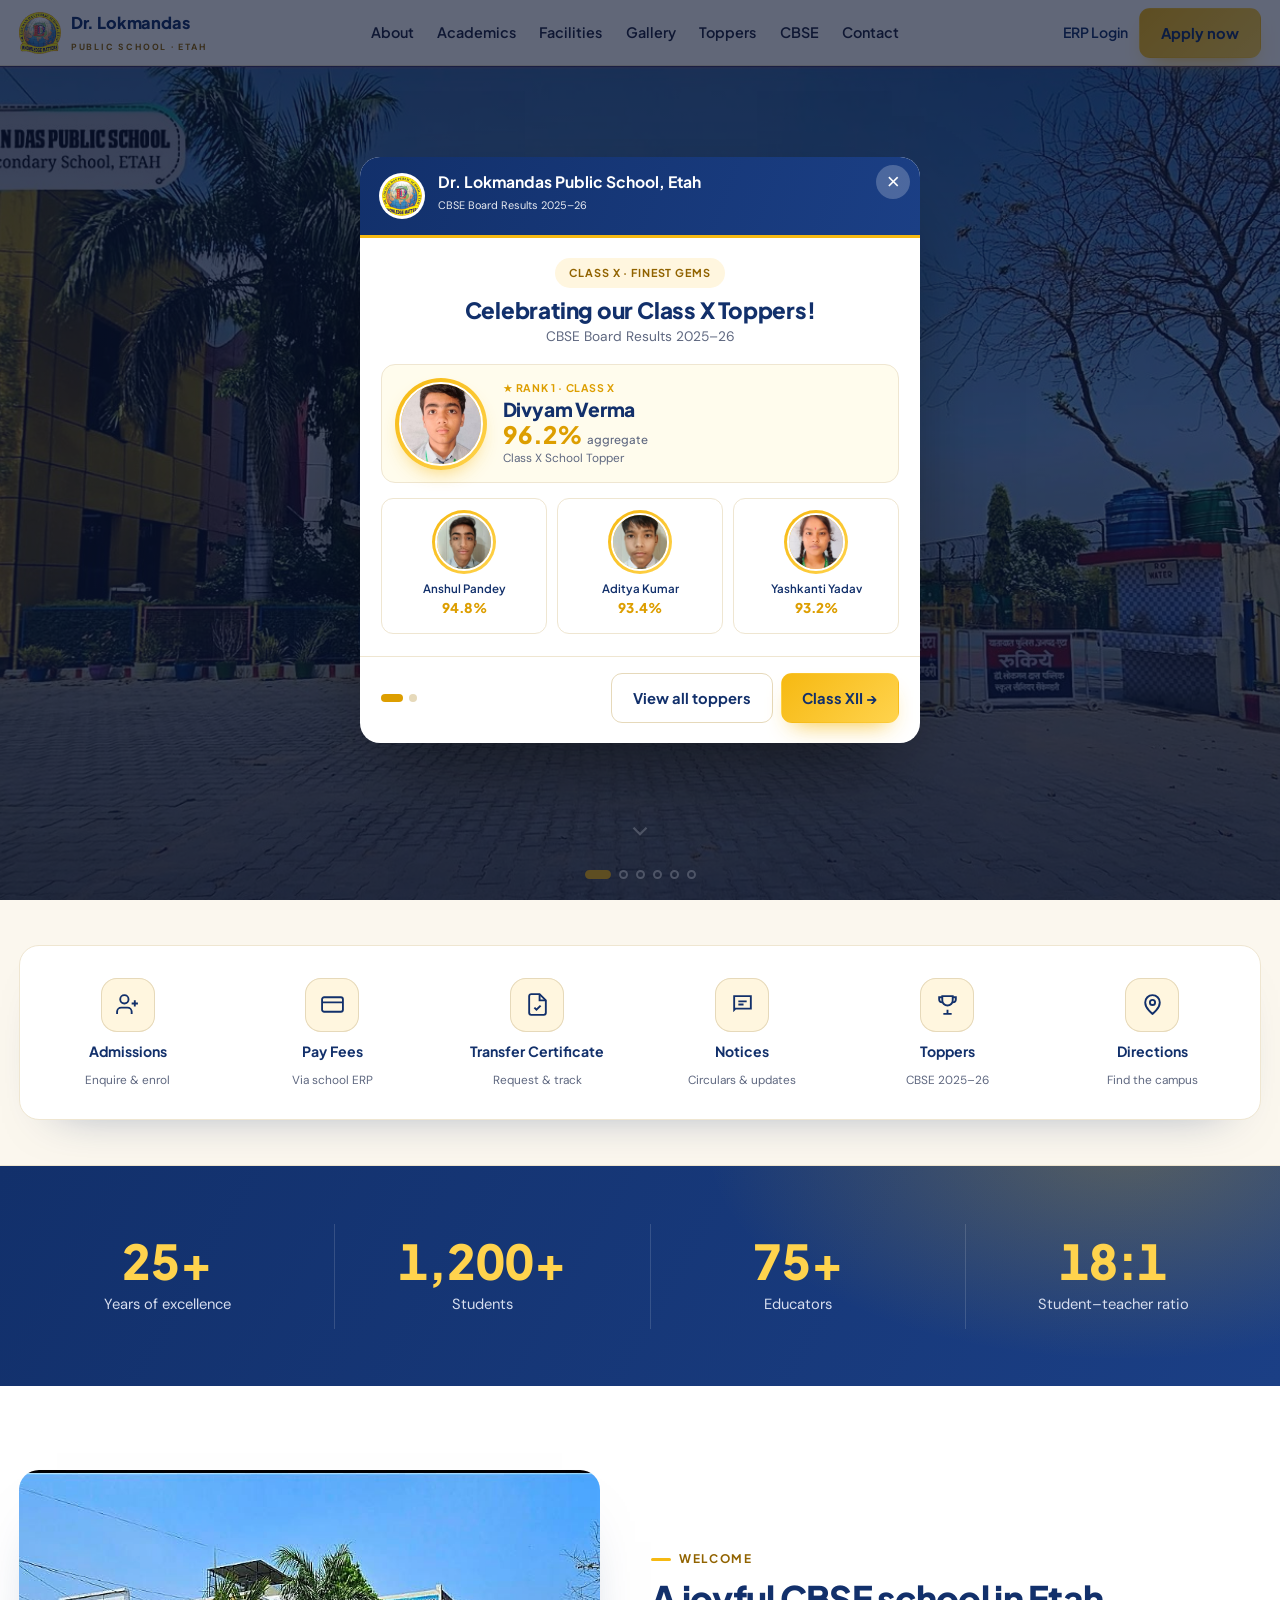
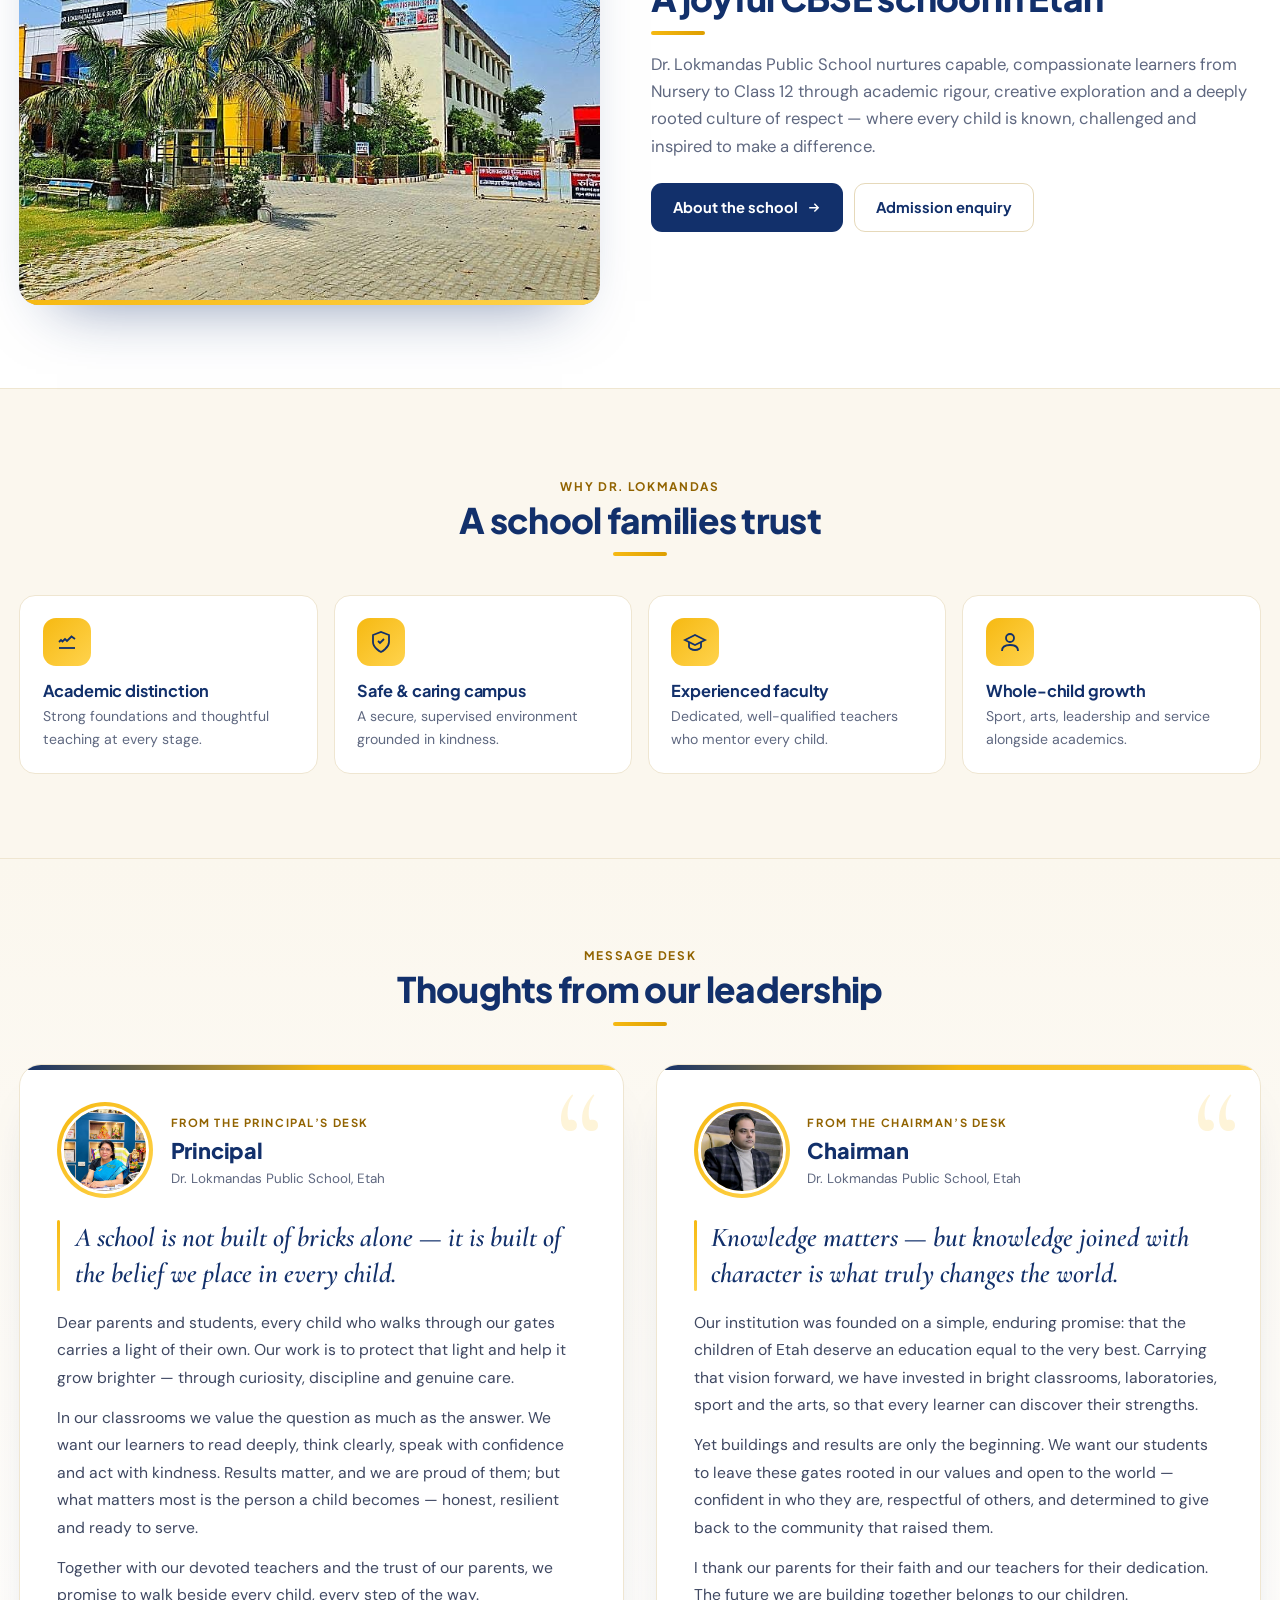
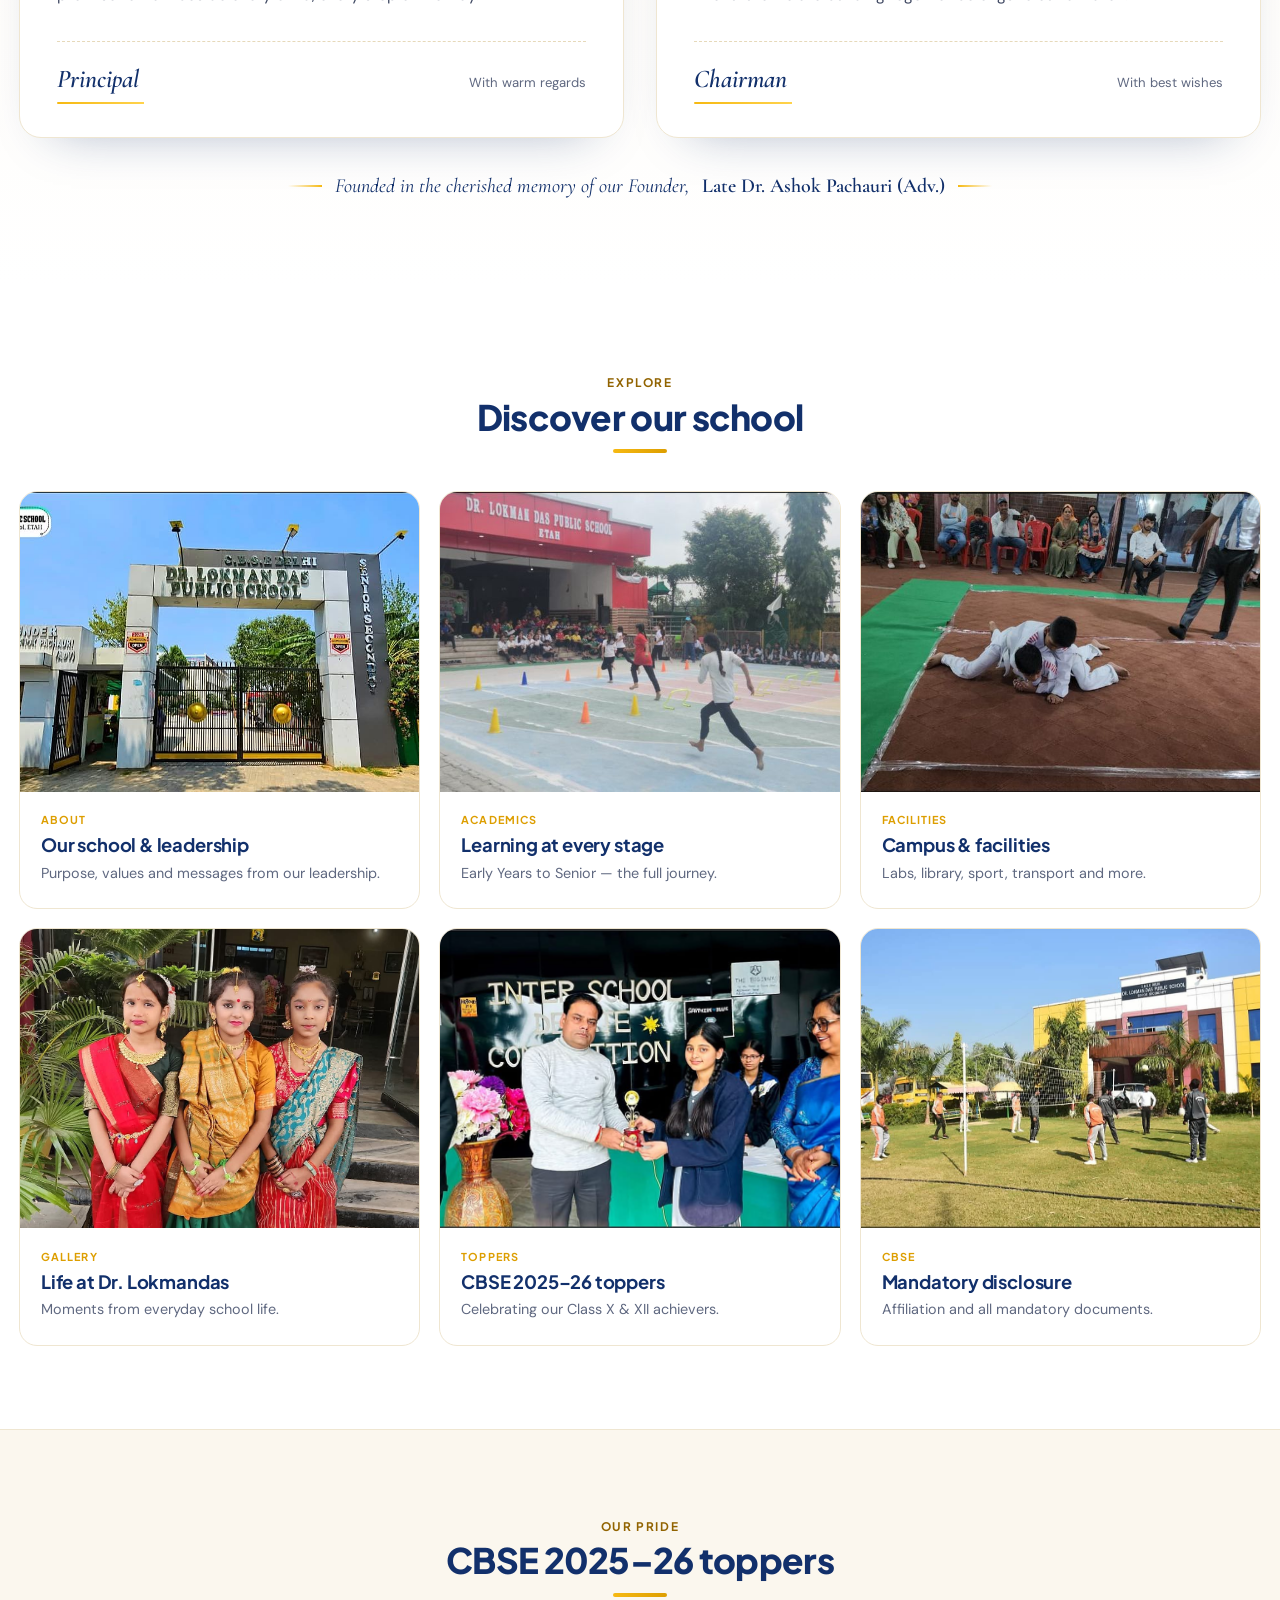
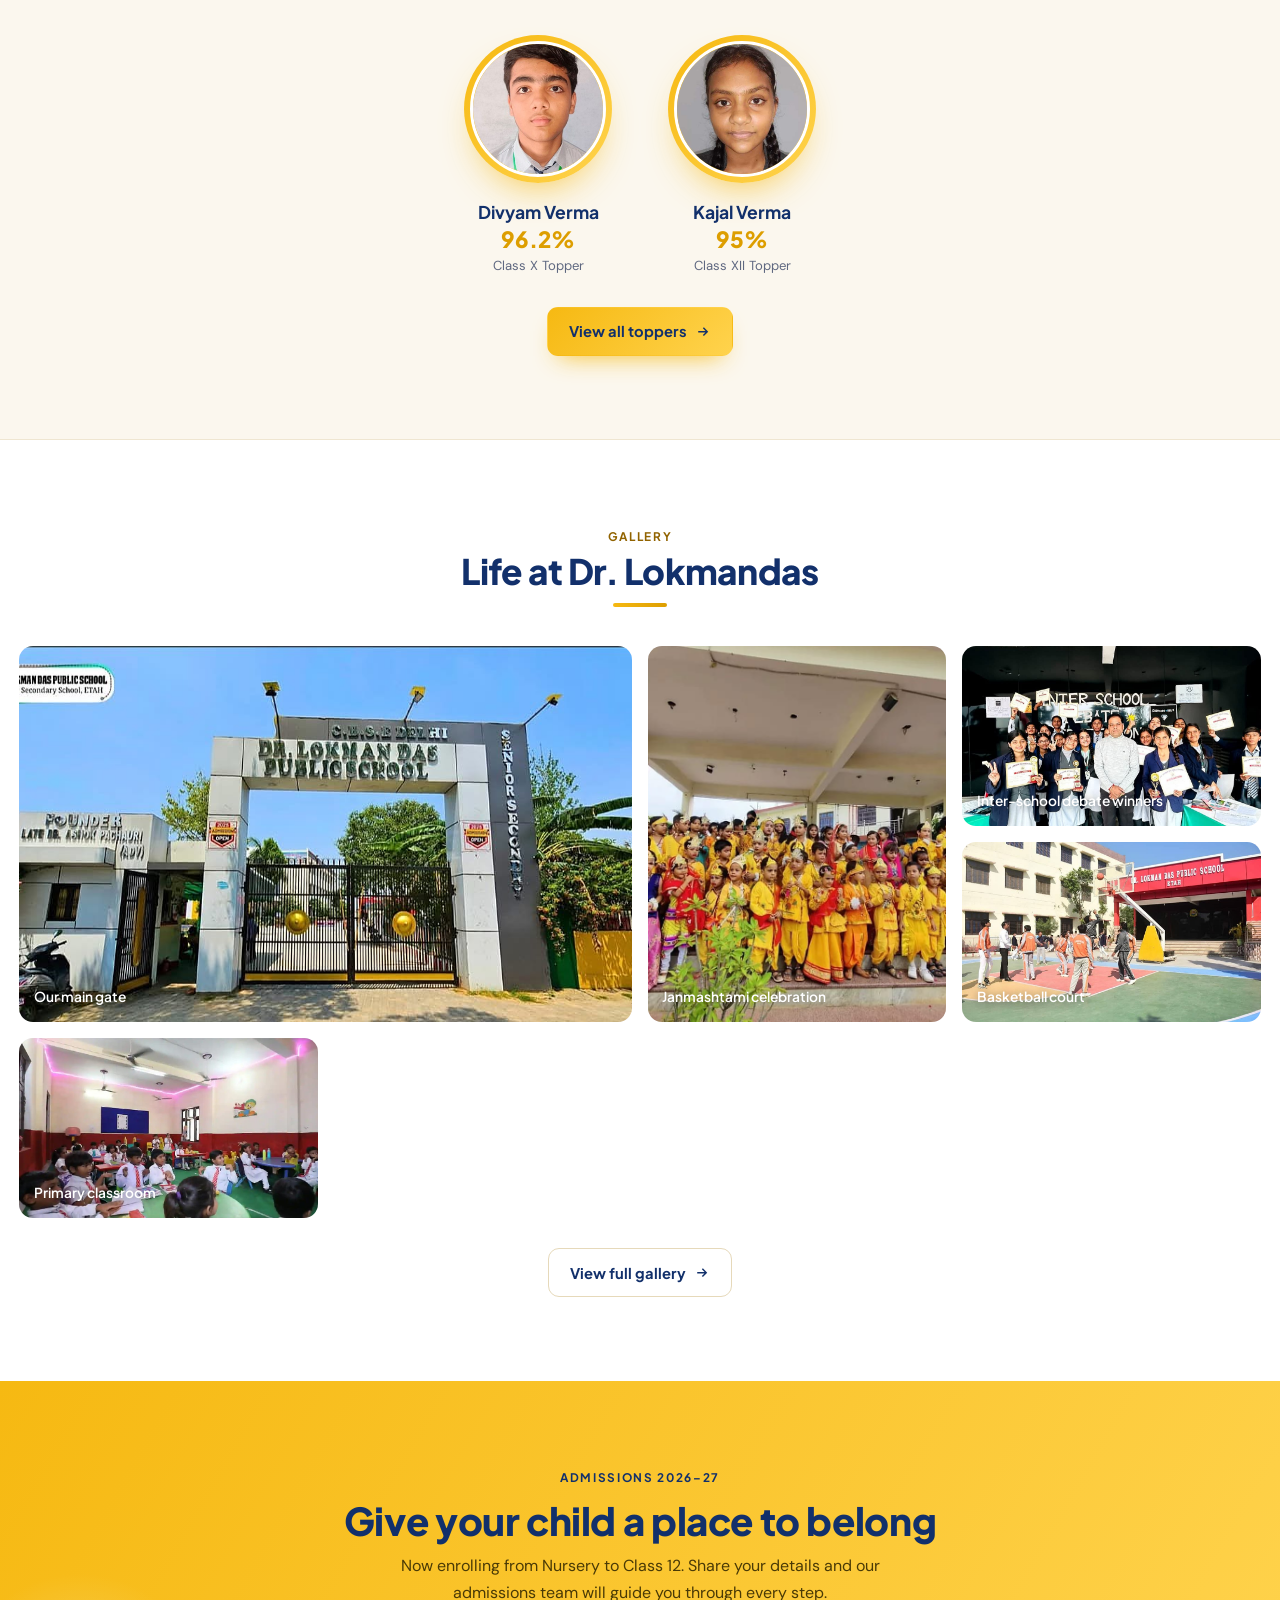
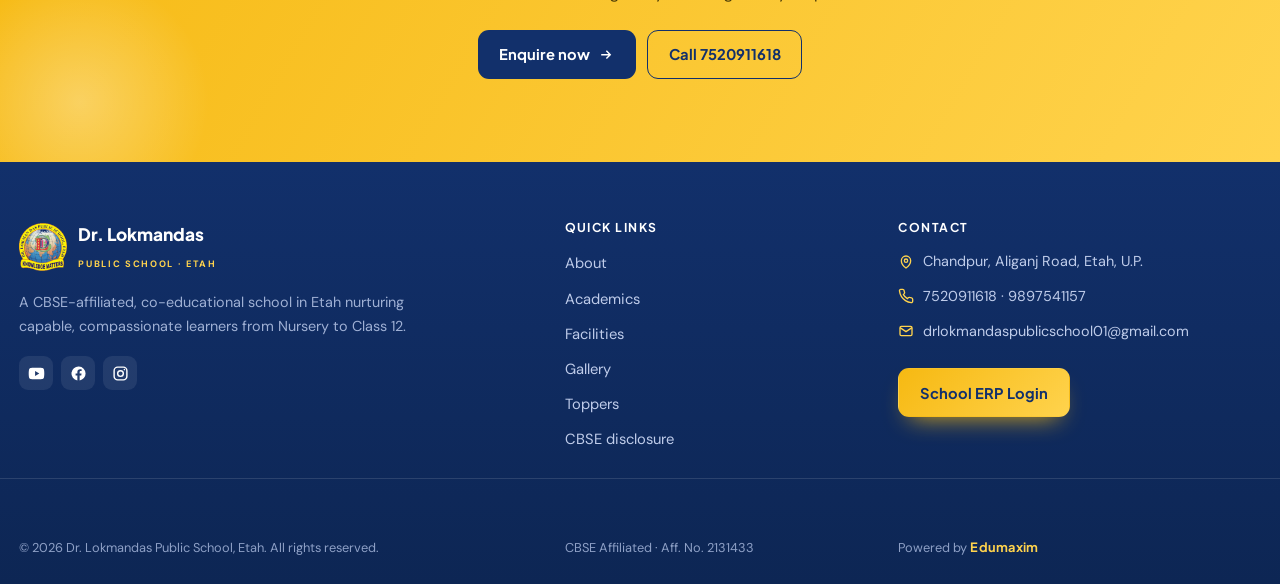
==== commit 958937a0: "Build out the Dr. Lokmandas marketing website Multi-page static site (home, about, academics, facili" ====
--- a/index.html
+++ b/index.html
@@ -7,419 +7,29 @@
 <meta name="description" content="Dr. Lokmandas Public School, Etah — a CBSE school (Aff. No. 2131433) from Nursery to Class 12. Admissions open 2026–27." />
 <link rel="preconnect" href="https://fonts.googleapis.com" />
 <link rel="preconnect" href="https://fonts.gstatic.com" crossorigin />
-<link href="https://fonts.googleapis.com/css2?family=Plus+Jakarta+Sans:wght@500;600;700;800&family=DM+Sans:opsz,wght@9..40,400;9..40,500;9..40,600;9..40,700&display=swap" rel="stylesheet" />
-<style>
-:root{
-  /* Palette from the school crest: navy ring + golden-yellow banner on white. Accent = gold, anchor = navy. */
-  --navy:#12306b;
-  --navy-2:#1b3f85;
-  --gold:#f6b912;
-  --gold-2:#ffd34d;
-  --gold-deep:#dd9e00;
-  --gold-ink:#916300;
-  --ink:#1c2340;
-  --muted:#5f6880;
-  --cream:#fff6df;
-  --cream-2:#fffced;
-  --line:#efe6d1;
-  --line-2:#e6d9ba;
-  --bg:#ffffff;
-  --bg-2:#fbf7ee;
-  --radius:16px;
-  --nav-h:66px;
-  --wrap:1160px;
-  --fd:"Plus Jakarta Sans",system-ui,sans-serif;
-  --fb:"DM Sans",system-ui,sans-serif;
-  color-scheme:light;
-}
-*{box-sizing:border-box}
-html{scroll-behavior:smooth;-webkit-text-size-adjust:100%}
-body{margin:0;background:var(--bg);color:var(--ink);font-family:var(--fb);font-size:16px;line-height:1.65;-webkit-font-smoothing:antialiased;overflow-x:hidden}
-h1,h2,h3,h4{font-family:var(--fd);margin:0;line-height:1.18;font-weight:700;letter-spacing:-.01em}
-p{margin:0}
-a{color:inherit;text-decoration:none}
-img{max-width:100%;display:block}
-.wrap{width:min(100% - 2.4rem,var(--wrap));margin-inline:auto}
-.eyebrow{display:inline-flex;align-items:center;gap:.5rem;font-family:var(--fd);font-weight:700;font-size:.74rem;letter-spacing:.14em;text-transform:uppercase;color:var(--gold-ink)}
-.eyebrow::before{content:"";width:20px;height:3px;background:var(--gold);border-radius:3px}
-.eyebrow.c::before{display:none}
-.muted{color:var(--muted)}
-.btn{display:inline-flex;align-items:center;gap:.5rem;font-family:var(--fd);font-weight:700;font-size:.92rem;padding:.72rem 1.3rem;border-radius:11px;border:1.5px solid transparent;cursor:pointer;transition:transform .16s ease,box-shadow .16s ease,background .16s ease,border-color .16s ease,color .16s ease;white-space:nowrap}
-.btn svg{width:1.05em;height:1.05em}
-.btn-gold{background:linear-gradient(135deg,var(--gold),var(--gold-2));color:var(--navy);box-shadow:0 12px 24px -12px rgba(246,185,18,.9)}
-.btn-gold:hover{transform:translateY(-2px);box-shadow:0 18px 30px -12px rgba(246,185,18,1)}
-.btn-navy{background:var(--navy);color:#fff}
-.btn-navy:hover{background:var(--navy-2);transform:translateY(-2px)}
-.btn-white{background:#fff;color:var(--navy)}
-.btn-white:hover{transform:translateY(-2px)}
-.btn-ghost{border-color:rgba(255,255,255,.9);color:#fff;background:transparent}
-.btn-ghost:hover{background:rgba(255,255,255,.16);transform:translateY(-2px)}
-.btn-line{border-color:var(--line-2);color:var(--navy)}
-.btn-line:hover{border-color:var(--gold-deep);transform:translateY(-2px)}
-.sec-title{font-family:var(--fd);font-weight:800;color:var(--navy);font-size:clamp(1.55rem,3vw,2.2rem);letter-spacing:-.02em}
-.sec-sub{color:var(--muted);margin-top:.5rem;font-size:1.02rem}
-.rule{width:54px;height:4px;background:linear-gradient(90deg,var(--gold),var(--gold-deep));border-radius:3px;margin-top:.75rem}
-.sec-head{margin-bottom:2.4rem;max-width:660px}
-.sec-head.center{margin-inline:auto;text-align:center}
-.sec-head.center .eyebrow{justify-content:center}
-.sec-head.center .rule{margin-inline:auto}
-
-/* social icons */
-.social{display:inline-flex;gap:.5rem}
-.social a{width:34px;height:34px;border-radius:9px;display:grid;place-items:center;transition:.16s}
-.social a svg{width:17px;height:17px}
-
-/* ---------- Header ---------- */
-header.nav{position:fixed;top:0;left:0;right:0;z-index:70;height:var(--nav-h);background:rgba(255,255,255,.97);backdrop-filter:blur(12px);border-bottom:1px solid var(--line);transition:box-shadow .25s}
-header.nav.scrolled{box-shadow:0 10px 30px -22px rgba(18,48,107,.5)}
-.nav-in{height:var(--nav-h);display:flex;align-items:center;justify-content:space-between;gap:1rem}
-.brand{display:flex;align-items:center;gap:.6rem;min-width:0}
-.brand img{width:42px;height:42px;object-fit:contain;flex:none}
-.brand b{font-family:var(--fd);font-weight:800;color:var(--navy);font-size:1.02rem;line-height:1.05;letter-spacing:-.01em}
-.brand small{display:block;font-size:.56rem;letter-spacing:.2em;color:var(--gold-ink);font-weight:700;margin-top:.15rem}
-.menu{display:flex;align-items:center;gap:.1rem}
-.menu a{font-family:var(--fd);font-weight:600;font-size:.9rem;color:var(--ink);padding:.5rem .68rem;border-radius:8px;position:relative;transition:color .15s}
-.menu a:hover{color:var(--gold-deep)}
-.menu a::after{content:"";position:absolute;left:.68rem;right:.68rem;bottom:.34rem;height:2px;background:var(--gold);border-radius:2px;transform:scaleX(0);transform-origin:left;transition:transform .2s}
-.menu a:hover::after{transform:scaleX(1)}
-.nav-cta{display:flex;align-items:center;gap:.7rem}
-.nav-social a{color:var(--navy);background:var(--bg-2)}
-.nav-social a:hover{background:var(--gold);color:var(--navy)}
-.nav-cta .login{font-family:var(--fd);font-weight:600;font-size:.88rem;color:var(--navy)}
-.nav-cta .login:hover{color:var(--gold-deep)}
-.hamburger{display:none;flex-direction:column;gap:5px;width:44px;height:44px;border:1px solid var(--line-2);border-radius:11px;background:#fff;cursor:pointer;align-items:center;justify-content:center}
-.hamburger span{width:19px;height:2px;background:var(--navy);border-radius:2px;transition:.25s}
-.hamburger.open span:nth-child(1){transform:translateY(7px) rotate(45deg)}
-.hamburger.open span:nth-child(2){opacity:0}
-.hamburger.open span:nth-child(3){transform:translateY(-7px) rotate(-45deg)}
-.drawer{position:fixed;inset:0 0 0 auto;width:min(82vw,320px);background:#fff;z-index:90;transform:translateX(100%);transition:transform .3s cubic-bezier(.4,0,.2,1);padding:1.2rem;display:flex;flex-direction:column;gap:.05rem;overflow:auto;border-left:1px solid var(--line)}
-.drawer.open{transform:translateX(0)}
-.drawer .d-head{display:flex;justify-content:space-between;align-items:center;margin-bottom:1rem}
-.drawer a.dl{font-family:var(--fd);font-weight:600;font-size:1.02rem;padding:.8rem .4rem;border-bottom:1px solid var(--line);color:var(--ink)}
-.drawer a.d-cta{margin-top:1.1rem;border:none;justify-content:center}
-.drawer .d-social{display:flex;gap:.5rem;margin-top:1.2rem}
-.drawer .d-social a{width:40px;height:40px;border-radius:10px;background:var(--bg-2);color:var(--navy)}
-.drawer .d-social a:hover{background:var(--gold)}
-.drawer .d-close{width:40px;height:40px;border-radius:10px;border:1px solid var(--line-2);background:#fff;color:var(--ink);font-size:1.3rem;cursor:pointer}
-.scrim{position:fixed;inset:0;background:rgba(10,20,45,.4);z-index:80;opacity:0;pointer-events:none;transition:opacity .3s}
-.scrim.open{opacity:1;pointer-events:auto}
-
-/* ---------- Hero ---------- */
-.hero{position:relative;height:clamp(560px,92svh,840px);margin-top:var(--nav-h);color:#fff;overflow:hidden;display:flex;align-items:center;justify-content:center}
-.hero .slide{position:absolute;inset:0;opacity:0;transition:opacity 1.3s ease}
-.hero .slide img{width:100%;height:100%;object-fit:cover;transform:scale(1.08);transition:transform 0s}
-.hero .slide.active{opacity:1}
-.hero .slide.active img{transform:scale(1);transition:transform 8s ease-out}
-.hero::after{content:"";position:absolute;inset:0;background:linear-gradient(180deg,rgba(10,24,58,.64),rgba(10,24,58,.4) 42%,rgba(10,24,58,.78))}
-.hero-c{position:relative;z-index:2;text-align:center;padding:1.5rem;max-width:880px}
-.hero-c .crest{width:90px;height:90px;margin:0 auto 1.1rem;filter:drop-shadow(0 10px 22px rgba(0,0,0,.5))}
-.hero-c .badge{display:inline-flex;align-items:center;gap:.5rem;background:rgba(246,185,18,.22);border:1px solid rgba(255,211,77,.7);color:#ffe9ad;font-family:var(--fd);font-weight:700;font-size:.72rem;letter-spacing:.1em;text-transform:uppercase;padding:.4rem .9rem;border-radius:999px;backdrop-filter:blur(4px)}
-.hero-c .badge .dot{width:7px;height:7px;border-radius:50%;background:var(--gold-2);box-shadow:0 0 0 0 rgba(255,211,77,.7);animation:pulse 2s infinite}
-@keyframes pulse{0%{box-shadow:0 0 0 0 rgba(255,211,77,.6)}70%{box-shadow:0 0 0 9px rgba(255,211,77,0)}100%{box-shadow:0 0 0 0 rgba(255,211,77,0)}}
-.hero-c h1{font-family:var(--fd);font-weight:800;font-size:clamp(1.9rem,4.6vw,3.3rem);letter-spacing:-.025em;margin:1rem auto .4rem;max-width:16ch;text-shadow:0 3px 20px rgba(0,0,0,.45);line-height:1.1}
-.hero-c .uline{width:90px;height:4px;background:linear-gradient(90deg,var(--gold),var(--gold-2));border-radius:3px;margin:.1rem auto .9rem;transform-origin:center}
-.hero-c .affil{font-size:clamp(.88rem,1.8vw,1.05rem);color:#e7ecf7;font-weight:500;text-shadow:0 2px 10px rgba(0,0,0,.4)}
-.hero-c .cta{margin-top:1.6rem;display:flex;gap:.7rem;justify-content:center;flex-wrap:wrap;background:none}
-.hero-dots{position:absolute;left:0;right:0;bottom:1.3rem;z-index:3;display:flex;gap:.5rem;justify-content:center}
-.hero-dots button{width:9px;height:9px;border-radius:50%;border:2px solid rgba(255,255,255,.7);background:transparent;cursor:pointer;padding:0;transition:.2s}
-.hero-dots button.active{background:var(--gold);border-color:var(--gold);width:26px;border-radius:999px}
-.hero-cue{position:absolute;left:50%;bottom:3rem;transform:translateX(-50%);z-index:3;color:rgba(255,255,255,.85);animation:bob 1.8s ease-in-out infinite}
-.hero-cue svg{width:26px;height:26px}
-@keyframes bob{0%,100%{transform:translateX(-50%) translateY(0)}50%{transform:translateX(-50%) translateY(8px)}}
-/* entrance animation */
-.anim{opacity:0}
-.hero.in .crest{animation:hpop .8s .05s both cubic-bezier(.2,.9,.25,1)}
-.hero.in .badge{animation:hup .6s .35s both ease}
-.hero.in h1{animation:hup .75s .5s both cubic-bezier(.2,.8,.2,1)}
-.hero.in .uline{animation:hline .7s .9s both ease}
-.hero.in .affil{animation:hup .7s 1s both ease}
-.hero.in .cta{animation:hup .7s 1.15s both ease}
-.hero.in .hero-cue{animation:cueIn .6s 1.5s both ease,bob 1.8s 2.1s ease-in-out infinite}
-@keyframes hpop{0%{opacity:0;transform:scale(.55) rotate(-10deg)}60%{transform:scale(1.08) rotate(3deg)}100%{opacity:1;transform:scale(1) rotate(0)}}
-@keyframes hup{from{opacity:0;transform:translateY(26px)}to{opacity:1;transform:none}}
-@keyframes hline{from{opacity:0;transform:scaleX(0)}to{opacity:1;transform:scaleX(1)}}
-@keyframes cueIn{from{opacity:0}to{opacity:.85}}
-
-/* ---------- Quick actions (redesigned) ---------- */
-.quick{position:relative;z-index:5;margin-top:-3.2rem}
-.qbar{background:#fff;border:1px solid var(--line);border-radius:22px;padding:.6rem;box-shadow:0 30px 60px -36px rgba(18,48,107,.55);display:grid;grid-template-columns:repeat(6,1fr);gap:.4rem;overflow:hidden}
-.qa{position:relative;display:flex;flex-direction:column;align-items:center;gap:.7rem;text-align:center;padding:1.5rem .7rem 1.3rem;border-radius:16px;transition:background .18s ease,transform .18s ease}
-.qa::after{content:"";position:absolute;left:50%;bottom:.7rem;transform:translateX(-50%) scaleX(0);width:26px;height:3px;border-radius:3px;background:var(--gold);transition:transform .2s ease}
-.qa:hover{background:var(--cream-2);transform:translateY(-4px)}
-.qa:hover::after{transform:translateX(-50%) scaleX(1)}
-.qa .ic{width:54px;height:54px;border-radius:16px;background:var(--cream);color:var(--navy);display:grid;place-items:center;transition:.18s;box-shadow:inset 0 0 0 1px var(--line-2)}
-.qa:hover .ic{background:linear-gradient(135deg,var(--gold),var(--gold-2));color:var(--navy);box-shadow:0 10px 20px -10px rgba(246,185,18,.9);transform:scale(1.06)}
-.qa .ic svg{width:25px;height:25px}
-.qa b{font-family:var(--fd);font-weight:700;font-size:.88rem;color:var(--navy);line-height:1.2}
-.qa span{font-size:.74rem;color:var(--muted)}
-.qdiv{width:1px;align-self:center;height:54px;background:var(--line)}
-
-/* ---------- Sections ---------- */
-section{padding:clamp(3.4rem,6.5vw,5.5rem) 0}
-.stats{background:linear-gradient(120deg,var(--navy),var(--navy-2));color:#fff;position:relative;overflow:hidden}
-.stats::before{content:"";position:absolute;inset:0;background:radial-gradient(700px 360px at 88% -10%,rgba(246,185,18,.28),transparent 60%)}
-.stats .wrap{position:relative;display:grid;grid-template-columns:repeat(4,1fr);gap:1.2rem}
-.stat{text-align:center;padding:.8rem}
-.stat b{font-family:var(--fd);font-weight:800;font-size:clamp(2rem,5vw,3rem);display:block;line-height:1;font-variant-numeric:tabular-nums;color:var(--gold-2)}
-.stat span{display:block;margin-top:.45rem;color:#d7deef;font-size:.92rem}
-.stat+.stat{border-left:1px solid rgba(255,255,255,.14)}
-
-/* about */
-.about .wrap{display:grid;grid-template-columns:1fr 1.05fr;gap:clamp(1.8rem,4vw,3.6rem);align-items:center}
-.about-img{position:relative;border-radius:20px;overflow:hidden;aspect-ratio:4/3;box-shadow:0 34px 60px -38px rgba(18,48,107,.55)}
-.about-img img{width:100%;height:100%;object-fit:cover}
-.about-img::after{content:"";position:absolute;left:0;bottom:0;width:100%;height:5px;background:linear-gradient(90deg,var(--gold),var(--gold-2))}
-.about .lead{color:var(--muted);margin:1rem 0 1.4rem;font-size:1.04rem}
-.about .pts{display:grid;gap:1rem}
-.about .pt{display:grid;grid-template-columns:auto 1fr;gap:.85rem;align-items:start}
-.about .pt .n{width:40px;height:40px;border-radius:12px;background:var(--cream);color:var(--gold-deep);display:grid;place-items:center;flex:none;box-shadow:inset 0 0 0 1px var(--line-2)}
-.about .pt .n svg{width:20px;height:20px}
-.about .pt b{font-family:var(--fd);color:var(--navy);display:block}
-.about .pt p{color:var(--muted);font-size:.93rem}
-
-/* cards (programmes) */
-.cards{display:grid;grid-template-columns:repeat(4,1fr);gap:1.2rem}
-.pcard{background:#fff;border:1px solid var(--line);border-radius:18px;overflow:hidden;display:flex;flex-direction:column;transition:transform .2s ease,box-shadow .2s ease,border-color .2s ease}
-.pcard:hover{transform:translateY(-6px);box-shadow:0 30px 60px -40px rgba(18,48,107,.55);border-color:var(--line-2)}
-.pcard .ph{aspect-ratio:4/3;overflow:hidden;position:relative}
-.pcard .ph img{width:100%;height:100%;object-fit:cover;transition:transform .5s ease}
-.pcard:hover .ph img{transform:scale(1.06)}
-.pcard .bd{padding:1.2rem 1.3rem 1.4rem;display:flex;flex-direction:column;gap:.35rem;flex:1}
-.pcard .tag{font-family:var(--fd);font-weight:700;font-size:.68rem;letter-spacing:.1em;text-transform:uppercase;color:var(--gold-deep)}
-.pcard h3{font-size:1.15rem;color:var(--navy)}
-.pcard p{color:var(--muted);font-size:.9rem;flex:1}
-.facilities{background:var(--bg-2);border-top:1px solid var(--line);border-bottom:1px solid var(--line)}
-.fgrid{display:grid;grid-template-columns:repeat(4,1fr);gap:1rem}
-.fcard{background:#fff;border:1px solid var(--line);border-radius:16px;padding:1.4rem;transition:transform .18s ease,box-shadow .18s ease}
-.fcard:hover{transform:translateY(-5px);box-shadow:0 26px 54px -38px rgba(18,48,107,.5)}
-.fcard .ic{width:48px;height:48px;border-radius:13px;background:linear-gradient(135deg,var(--gold),var(--gold-2));color:var(--navy);display:grid;place-items:center;margin-bottom:.9rem}
-.fcard .ic svg{width:24px;height:24px}
-.fcard h3{font-size:1.02rem;color:var(--navy);margin-bottom:.3rem}
-.fcard p{font-size:.88rem;color:var(--muted)}
-
-/* gallery */
-.gal{display:grid;grid-template-columns:repeat(4,1fr);grid-auto-rows:180px;gap:1rem}
-.gal figure{margin:0;border-radius:14px;overflow:hidden;position:relative}
-.gal figure img{width:100%;height:100%;object-fit:cover;transition:transform .5s ease}
-.gal figure:hover img{transform:scale(1.06)}
-.gal figure figcaption{position:absolute;left:.9rem;bottom:.8rem;color:#fff;font-family:var(--fd);font-weight:600;font-size:.86rem;text-shadow:0 1px 10px rgba(0,0,0,.55)}
-.gal .big{grid-column:span 2;grid-row:span 2}
-.gal .tall{grid-row:span 2}
-
-/* message desk */
-.message{background:linear-gradient(130deg,var(--navy),var(--navy-2));color:#fff;position:relative;overflow:hidden}
-.message::before{content:"";position:absolute;right:-90px;top:-90px;width:360px;height:360px;border-radius:50%;background:radial-gradient(circle,rgba(246,185,18,.3),transparent 65%)}
-.message .wrap{position:relative}
-.message .sec-title{color:#fff}
-.message .rule{background:linear-gradient(90deg,var(--gold),var(--gold-2))}
-.mtabs{display:flex;gap:.6rem;margin:1.3rem 0 1.6rem}
-.mtabs button{font-family:var(--fd);font-weight:600;font-size:.88rem;color:#dfe6f4;background:rgba(255,255,255,.1);border:1px solid rgba(255,255,255,.22);border-radius:999px;padding:.55rem 1.2rem;cursor:pointer;transition:.16s}
-.mtabs button.active{background:linear-gradient(135deg,var(--gold),var(--gold-2));color:var(--navy);border-color:transparent}
-.mpanel{display:none;grid-template-columns:190px 1fr;gap:1.6rem;align-items:center;background:rgba(255,255,255,.07);border:1px solid rgba(255,255,255,.16);border-radius:18px;padding:1.5rem}
-.mpanel.active{display:grid}
-.mpanel .pic{border-radius:14px;overflow:hidden;aspect-ratio:3/4}
-.mpanel .pic img{width:100%;height:100%;object-fit:cover;object-position:top}
-.mpanel .q{font-size:1rem;line-height:1.6;color:#eef1fb}
-.mpanel .who{margin-top:1rem}
-.mpanel .who b{font-family:var(--fd);font-weight:700;display:block;color:var(--gold-2)}
-.mpanel .who span{font-size:.85rem;color:#c3cde4}
-
-/* toppers slideshow */
-.toppers{background:var(--bg-2);border-top:1px solid var(--line);border-bottom:1px solid var(--line)}
-.ttabs{display:flex;gap:.6rem;justify-content:center;flex-wrap:wrap;margin-bottom:2.2rem}
-.ttabs button{font-family:var(--fd);font-weight:700;font-size:.92rem;color:var(--navy);background:#fff;border:1px solid var(--line-2);border-radius:999px;padding:.6rem 1.4rem;cursor:pointer;transition:.16s}
-.ttabs button.active{background:linear-gradient(135deg,var(--gold),var(--gold-2));color:var(--navy);border-color:transparent;box-shadow:0 12px 24px -14px rgba(246,185,18,.9)}
-.tpanel{display:none}
-.tpanel.active{display:block}
-.tcar{position:relative;max-width:720px;margin-inline:auto}
-.tcar-view{overflow:hidden;border-radius:20px;box-shadow:0 30px 60px -40px rgba(18,48,107,.5)}
-.tcar-track{display:flex}
-.tslide{flex:0 0 100%;display:grid;grid-template-columns:290px 1fr;background:#fff;border:1px solid var(--line);border-radius:20px;overflow:hidden}
-.tslide .pic{position:relative}
-.tslide .pic img{width:100%;height:100%;object-fit:cover;aspect-ratio:4/5}
-.tslide .rbadge{position:absolute;top:1rem;left:0;display:inline-flex;align-items:center;gap:.4rem;font-family:var(--fd);font-weight:700;font-size:.72rem;letter-spacing:.04em;padding:.4rem .9rem;border-radius:0 999px 999px 0;color:#fff;background:rgba(18,48,107,.92)}
-.tslide .rbadge.top{background:linear-gradient(90deg,var(--gold),var(--gold-2));color:var(--navy);box-shadow:0 8px 18px -8px rgba(246,185,18,.8)}
-.tslide .rbadge svg{width:13px;height:13px}
-.tslide .info{padding:2rem;display:flex;flex-direction:column;justify-content:center}
-.tslide .crown{display:inline-flex;align-items:center;gap:.45rem;color:var(--gold-deep);font-family:var(--fd);font-weight:700;font-size:.76rem;letter-spacing:.1em;text-transform:uppercase}
-.tslide .crown svg{width:18px;height:18px}
-.tslide h3{font-size:clamp(1.6rem,3vw,2.2rem);color:var(--navy);margin:.5rem 0 .35rem}
-.tslide .pct{font-family:var(--fd);font-weight:800;font-size:clamp(2rem,4.2vw,2.8rem);color:var(--gold-deep);line-height:1}
-.tslide .pct small{font-size:.85rem;color:var(--muted);font-weight:500}
-.tslide .subj{margin-top:.9rem;align-self:flex-start;display:inline-flex;align-items:center;gap:.5rem;background:var(--cream);color:var(--gold-ink);border-radius:999px;padding:.45rem 1rem;font-size:.85rem;font-weight:600}
-.tslide .subj svg{width:15px;height:15px}
-.tcar-foot{display:flex;align-items:center;justify-content:center;gap:1.1rem;margin-top:1.4rem}
-.tcar-foot .nav{width:48px;height:48px;border-radius:50%;background:#fff;border:1px solid var(--line-2);color:var(--navy);cursor:pointer;display:grid;place-items:center;transition:.16s}
-.tcar-foot .nav:hover{background:linear-gradient(135deg,var(--gold),var(--gold-2));color:var(--navy);border-color:transparent;transform:translateY(-2px)}
-.tcar-foot .nav svg{width:22px;height:22px}
-.tcar-foot .count{font-family:var(--fd);font-weight:700;color:var(--navy);min-width:88px;text-align:center}
-.tnote{text-align:center;color:var(--muted);font-size:.86rem;margin-top:1.6rem}
-
-/* admissions CTA — gold band */
-.cta{background:linear-gradient(120deg,var(--gold),var(--gold-2));color:var(--navy);text-align:center;position:relative;overflow:hidden}
-.cta::before{content:"";position:absolute;left:-60px;bottom:-80px;width:280px;height:280px;border-radius:50%;background:radial-gradient(circle,rgba(255,255,255,.3),transparent 65%)}
-.cta .wrap{position:relative}
-.cta .eyebrow{color:var(--navy)}
-.cta .eyebrow::before{background:var(--navy)}
-.cta h2{font-family:var(--fd);font-weight:800;font-size:clamp(1.6rem,3.4vw,2.4rem);color:var(--navy)}
-.cta p{color:#4a3a06;margin:.6rem auto 1.5rem;max-width:46ch}
-.cta .row{display:flex;gap:.7rem;justify-content:center;flex-wrap:wrap}
-.cta .btn-outline-navy{border:1.5px solid var(--navy);color:var(--navy);background:transparent}
-.cta .btn-outline-navy:hover{background:var(--navy);color:#fff;transform:translateY(-2px)}
-
-/* contact */
-.contact .wrap{display:grid;grid-template-columns:1fr 1fr;gap:clamp(2rem,5vw,4rem)}
-.cinfo .row{display:flex;gap:1rem;padding:1.2rem 0;border-bottom:1px solid var(--line)}
-.cinfo .row:first-of-type{padding-top:0}
-.cinfo .ic{width:44px;height:44px;border-radius:12px;background:var(--cream);color:var(--gold-deep);display:grid;place-items:center;flex:none;box-shadow:inset 0 0 0 1px var(--line-2)}
-.cinfo .ic svg{width:21px;height:21px}
-.cinfo b{font-family:var(--fd);font-weight:700;display:block;font-size:.95rem;color:var(--navy)}
-.cinfo p,.cinfo a{color:var(--muted);font-size:.94rem;word-break:break-word}
-.cinfo a:hover{color:var(--gold-deep)}
-form.enq{background:var(--bg-2);border:1px solid var(--line);border-radius:18px;padding:1.7rem}
-form.enq h3{color:var(--navy);font-size:1.2rem;margin-bottom:.3rem}
-form.enq p.hint{color:var(--muted);font-size:.9rem;margin-bottom:1.2rem}
-.fld{margin-bottom:1rem}
-.fld label{display:block;font-family:var(--fd);font-weight:600;font-size:.82rem;color:var(--navy);margin-bottom:.35rem}
-.fld input,.fld select,.fld textarea{width:100%;padding:.76rem .9rem;border:1px solid var(--line-2);border-radius:11px;background:#fff;font:inherit;font-size:.94rem;color:var(--ink)}
-.fld input:focus,.fld select:focus,.fld textarea:focus{outline:2px solid var(--gold-deep);outline-offset:1px;border-color:var(--gold-deep)}
-.fld textarea{min-height:92px;resize:vertical}
-.two{display:grid;grid-template-columns:1fr 1fr;gap:1rem}
-form.enq .note{display:none;margin-top:1rem;background:var(--cream);border:1px solid var(--line-2);color:var(--gold-ink);border-radius:11px;padding:.9rem 1rem;font-size:.9rem}
-form.enq .note.show{display:block}
-
-/* footer */
-footer.site{background:linear-gradient(180deg,var(--navy),#0d2654);color:#bfccea}
-footer.site .wrap{display:grid;grid-template-columns:1.7fr 1fr 1.2fr;gap:2rem;padding:clamp(2.6rem,5vw,3.6rem) 0 1.6rem}
-footer .fb{display:flex;gap:.7rem;align-items:center;margin-bottom:1rem}
-footer .fb img{width:48px;height:48px;object-fit:contain}
-footer .fb b{font-family:var(--fd);font-weight:800;color:#fff;font-size:1.08rem;display:block}
-footer .fb small{letter-spacing:.18em;font-size:.58rem;color:var(--gold-2);font-weight:700}
-footer .fa{font-size:.9rem;color:#9fb0d4;max-width:40ch}
-footer .f-social{margin-top:1.1rem}
-footer .f-social a{background:rgba(255,255,255,.08);color:#fff}
-footer .f-social a:hover{background:var(--gold);color:var(--navy)}
-footer h4{font-family:var(--fd);color:#fff;font-size:.76rem;letter-spacing:.12em;text-transform:uppercase;margin-bottom:1rem}
-footer ul{list-style:none;padding:0;margin:0;display:grid;gap:.55rem}
-footer ul a{color:#bfccea;font-size:.92rem}
-footer ul a:hover{color:var(--gold-2)}
-footer .fc div{display:flex;gap:.55rem;margin-bottom:.7rem;font-size:.9rem;align-items:flex-start}
-footer .fc svg{width:16px;height:16px;color:var(--gold-2);flex:none;margin-top:.2rem}
-.fbot{border-top:1px solid rgba(255,255,255,.12)}
-.fbot .wrap{display:flex;justify-content:space-between;gap:1rem;padding:1rem 0;flex-wrap:wrap;font-size:.8rem;color:#8ea0c6}
-.to-top{position:fixed;right:18px;bottom:18px;width:46px;height:46px;border-radius:50%;background:linear-gradient(135deg,var(--gold),var(--gold-2));color:var(--navy);border:none;cursor:pointer;display:grid;place-items:center;box-shadow:0 14px 30px -14px rgba(246,185,18,.9);opacity:0;pointer-events:none;transform:translateY(10px);transition:.25s;z-index:60}
-.to-top.show{opacity:1;pointer-events:auto;transform:none}
-.to-top svg{width:20px;height:20px}
-
-.reveal{opacity:0;transform:translateY(20px);transition:opacity .6s ease,transform .6s ease}
-.reveal.in{opacity:1;transform:none}
-
-/* ---------- Popup ---------- */
-.pop-scrim{position:fixed;inset:0;background:rgba(8,18,45,.64);z-index:200;display:none;align-items:flex-start;justify-content:center;padding:1.5rem 1rem;overflow:auto}
-.pop-scrim.show{display:flex}
-.pop{position:relative;width:min(100%,560px);margin:auto;background:#fff;border-radius:20px;overflow:hidden;box-shadow:0 40px 90px -28px rgba(0,0,0,.6);animation:pop .35s ease}
-@keyframes pop{from{opacity:0;transform:translateY(22px) scale(.97)}to{opacity:1;transform:none}}
-.pop .ptop{background:linear-gradient(110deg,var(--navy),var(--navy-2));color:#fff;padding:1rem 3.1rem 1rem 1.2rem;display:flex;align-items:center;gap:.8rem;border-bottom:3px solid var(--gold)}
-.pop .ptop img{width:46px;height:46px;object-fit:contain;background:#fff;border-radius:50%;padding:3px;flex:none}
-.pop .ptop b{font-family:var(--fd);font-weight:700;font-size:.98rem;display:block;line-height:1.15}
-.pop .ptop span{font-size:.68rem;opacity:.9}
-.pop .pclose{position:absolute;top:.55rem;right:.6rem;z-index:5;width:34px;height:34px;border-radius:50%;background:rgba(255,255,255,.22);border:none;color:#fff;font-size:1.4rem;line-height:1;cursor:pointer}
-.pop .pclose:hover{background:rgba(255,255,255,.4)}
-.pop-view{overflow:hidden}
-.pop-track{display:flex;width:200%;transition:transform .35s cubic-bezier(.4,0,.2,1)}
-.pop-page{width:50%;padding:1.3rem 1.3rem 1.4rem;text-align:center}
-.pop .kick{display:inline-block;background:var(--cream);color:var(--gold-ink);font-family:var(--fd);font-weight:700;font-size:.68rem;letter-spacing:.08em;text-transform:uppercase;padding:.35rem .9rem;border-radius:999px}
-.pop h3{font-family:var(--fd);font-weight:800;color:var(--navy);font-size:1.4rem;margin:.6rem 0 .1rem}
-.pop .psub{color:var(--muted);font-size:.86rem;margin-bottom:1rem}
-.pop .pfeat{display:flex;align-items:center;gap:1rem;text-align:left;border:1px solid var(--line);border-radius:14px;padding:.8rem;background:var(--cream-2)}
-.pop .pfeat .pp{width:92px;height:112px;border-radius:11px;overflow:hidden;flex:none}
-.pop .pfeat .pp img{width:100%;height:100%;object-fit:cover}
-.pop .pfeat .rk{font-family:var(--fd);font-weight:700;font-size:.66rem;letter-spacing:.06em;text-transform:uppercase;color:var(--gold-deep)}
-.pop .pfeat h4{font-family:var(--fd);font-weight:800;color:var(--navy);font-size:1.2rem;margin:.1rem 0}
-.pop .pfeat .p{font-family:var(--fd);font-weight:800;color:var(--gold-deep);font-size:1.5rem;line-height:1}
-.pop .pfeat .p small{font-size:.72rem;color:var(--muted);font-weight:500}
-.pop .pfeat .sj{font-size:.74rem;color:var(--muted);margin-top:.15rem}
-.pop .prow{display:grid;grid-template-columns:repeat(3,1fr);gap:.6rem;margin-top:.9rem}
-.pop .prow .r{border:1px solid var(--line);border-radius:11px;overflow:hidden;background:#fff}
-.pop .prow .r .ph{aspect-ratio:1/1;overflow:hidden}
-.pop .prow .r .ph img{width:100%;height:100%;object-fit:cover}
-.pop .prow .r .nm{padding:.4rem .3rem .5rem}
-.pop .prow .r .nm b{font-family:var(--fd);font-weight:600;font-size:.72rem;color:var(--navy);display:block;line-height:1.15}
-.pop .prow .r .nm .p{font-family:var(--fd);font-weight:800;font-size:.84rem;color:var(--gold-deep)}
-.pop-foot{display:flex;align-items:center;justify-content:space-between;gap:.8rem;padding:1rem 1.3rem 1.3rem;border-top:1px solid var(--line);flex-wrap:wrap}
-.pop-dots{display:flex;gap:.4rem}
-.pop-dots button{width:8px;height:8px;border-radius:50%;border:none;background:var(--line-2);cursor:pointer;padding:0;transition:.2s}
-.pop-dots button.active{background:var(--gold-deep);width:22px;border-radius:999px}
-.pop-foot .pf-acts{display:flex;gap:.5rem;flex-wrap:wrap}
-
-/* ---------- Responsive ---------- */
-@media(max-width:1040px){
-  .menu,.nav-cta .login,.nav-social{display:none}
-  .hamburger{display:flex}
-  .qbar{grid-template-columns:repeat(3,1fr)}
-  .cards,.fgrid{grid-template-columns:repeat(2,1fr)}
-  .gal{grid-template-columns:repeat(2,1fr)}
-}
-@media(max-width:820px){
-  .about .wrap,.contact .wrap{grid-template-columns:1fr}
-  .about-img{order:-1}
-  .mpanel{grid-template-columns:1fr}
-  .mpanel .pic{max-width:180px}
-  .stats .wrap{grid-template-columns:repeat(2,1fr);gap:0}
-  .stat:nth-child(3),.stat:nth-child(4){border-top:1px solid rgba(255,255,255,.14)}
-  .stat:nth-child(3){border-left:none}
-  footer.site .wrap{grid-template-columns:1fr 1fr}
-  footer .fb-col{grid-column:1 / -1}
-}
-@media(max-width:560px){
-  .nav-cta .btn-gold{display:none}
-  .brand b{white-space:nowrap;font-size:1rem}
-  .brand small{font-size:.52rem}
-  .quick{margin-top:-2rem}
-  .qbar{grid-template-columns:repeat(2,1fr);border-radius:18px}
-  .cards,.fgrid,.gal{grid-template-columns:1fr}
-  .tslide{grid-template-columns:1fr}
-  .tslide .pic img{aspect-ratio:16/11}
-  .gal{grid-auto-rows:210px}
-  .gal .big{grid-column:span 1;grid-row:span 1}
-  .gal .tall{grid-row:span 1}
-  .two{grid-template-columns:1fr}
-  .cta .row{flex-direction:column}
-}
-@media (prefers-reduced-motion:reduce){
-  *{animation:none !important;scroll-behavior:auto !important}
-  .reveal{opacity:1;transform:none;transition:none}
-  .anim{opacity:1}
-  .hero-cue{display:none}
-  .hero .slide.active img{transition:none}
-}
-</style>
+<link href="https://fonts.googleapis.com/css2?family=Plus+Jakarta+Sans:wght@500;600;700;800&family=DM+Sans:opsz,wght@9..40,400;9..40,500;9..40,600;9..40,700&family=Cormorant+Garamond:ital,wght@0,600;1,500;1,600&display=swap" rel="stylesheet" />
+<link rel="stylesheet" href="styles.css" />
 </head>
 <body>
 
-<!-- Header -->
 <header class="nav" id="nav">
   <div class="wrap nav-in">
-    <a class="brand" href="#top">
+    <a class="brand" href="index.html">
       <img src="img/crest.png" alt="Dr. Lokmandas Public School crest" />
       <span><b>Dr. Lokmandas</b><small>PUBLIC SCHOOL · ETAH</small></span>
     </a>
     <nav class="menu">
-      <a href="#about">About</a>
-      <a href="#academics">Academics</a>
-      <a href="#facilities">Facilities</a>
-      <a href="#life">Gallery</a>
-      <a href="#toppers">Toppers</a>
-      <a href="#contact">Contact</a>
+      <a href="about.html">About</a>
+      <a href="academics.html">Academics</a>
+      <a href="facilities.html">Facilities</a>
+      <a href="gallery.html">Gallery</a>
+      <a href="toppers.html">Toppers</a>
+      <a href="cbse.html">CBSE</a>
+      <a href="contact.html">Contact</a>
     </nav>
     <div class="nav-cta">
-      <span class="social nav-social">
-        <a href="https://youtube.com/@drlokmandaspublicschool7262" target="_blank" rel="noopener" aria-label="YouTube"><svg viewBox="0 0 24 24" fill="currentColor"><path d="M23 12s0-3.8-.5-5.6a2.9 2.9 0 0 0-2-2C18.7 4 12 4 12 4s-6.7 0-8.5.4a2.9 2.9 0 0 0-2 2C1 8.2 1 12 1 12s0 3.8.5 5.6a2.9 2.9 0 0 0 2 2C5.3 20 12 20 12 20s6.7 0 8.5-.4a2.9 2.9 0 0 0 2-2C23 15.8 23 12 23 12zM10 15.5v-7l6 3.5z"/></svg></a>
-        <a href="https://www.facebook.com/share/1CNdkbkCRL/" target="_blank" rel="noopener" aria-label="Facebook"><svg viewBox="0 0 24 24" fill="currentColor"><path d="M22 12a10 10 0 1 0-11.6 9.9v-7H7.9V12h2.5V9.8c0-2.5 1.5-3.9 3.8-3.9 1.1 0 2.2.2 2.2.2v2.5h-1.2c-1.2 0-1.6.75-1.6 1.5V12h2.7l-.4 2.9h-2.3v7A10 10 0 0 0 22 12z"/></svg></a>
-        <a href="https://www.instagram.com/dldpsgroup" target="_blank" rel="noopener" aria-label="Instagram"><svg viewBox="0 0 24 24" fill="none" stroke="currentColor" stroke-width="2"><rect x="3" y="3" width="18" height="18" rx="5"/><circle cx="12" cy="12" r="4"/><circle cx="17.5" cy="6.5" r="1.1" fill="currentColor" stroke="none"/></svg></a>
-      </span>
       <a class="login" href="https://lockmandas-school-erp-web.vercel.app/login" target="_blank" rel="noopener">ERP Login</a>
-      <a class="btn btn-gold" href="#admissions">Apply now</a>
+      <a class="btn btn-gold" href="contact.html">Apply now</a>
       <button class="hamburger" id="burger" aria-label="Open menu" aria-expanded="false"><span></span><span></span><span></span></button>
     </div>
   </div>
@@ -429,15 +39,16 @@
 <aside class="drawer" id="drawer" aria-hidden="true">
   <div class="d-head"><span style="font-family:var(--fd);font-weight:800;font-size:1.05rem;color:var(--navy)">Menu</span>
     <button class="d-close" id="dClose" aria-label="Close menu">&times;</button></div>
-  <a class="dl" href="#about">About</a>
-  <a class="dl" href="#academics">Academics</a>
-  <a class="dl" href="#facilities">Facilities</a>
-  <a class="dl" href="#life">Gallery</a>
-  <a class="dl" href="#messages">Leadership</a>
-  <a class="dl" href="#toppers">Toppers</a>
-  <a class="dl" href="#contact">Contact</a>
+  <a class="dl" href="about.html">About</a>
+  <a class="dl" href="academics.html">Academics</a>
+  <a class="dl" href="facilities.html">Facilities</a>
+  <a class="dl" href="gallery.html">Gallery</a>
+  <a class="dl" href="about.html#messages">Leadership</a>
+  <a class="dl" href="toppers.html">Toppers</a>
+  <a class="dl" href="cbse.html">CBSE</a>
+  <a class="dl" href="contact.html">Contact</a>
   <a class="btn btn-line d-cta" href="https://lockmandas-school-erp-web.vercel.app/login" target="_blank" rel="noopener">ERP Login</a>
-  <a class="btn btn-gold d-cta" href="#admissions">Apply for 2026–27</a>
+  <a class="btn btn-gold d-cta" href="contact.html">Apply for 2026–27</a>
   <div class="social d-social">
     <a href="https://youtube.com/@drlokmandaspublicschool7262" target="_blank" rel="noopener" aria-label="YouTube"><svg viewBox="0 0 24 24" fill="currentColor"><path d="M23 12s0-3.8-.5-5.6a2.9 2.9 0 0 0-2-2C18.7 4 12 4 12 4s-6.7 0-8.5.4a2.9 2.9 0 0 0-2 2C1 8.2 1 12 1 12s0 3.8.5 5.6a2.9 2.9 0 0 0 2 2C5.3 20 12 20 12 20s6.7 0 8.5-.4a2.9 2.9 0 0 0 2-2C23 15.8 23 12 23 12zM10 15.5v-7l6 3.5z"/></svg></a>
     <a href="https://www.facebook.com/share/1CNdkbkCRL/" target="_blank" rel="noopener" aria-label="Facebook"><svg viewBox="0 0 24 24" fill="currentColor"><path d="M22 12a10 10 0 1 0-11.6 9.9v-7H7.9V12h2.5V9.8c0-2.5 1.5-3.9 3.8-3.9 1.1 0 2.2.2 2.2.2v2.5h-1.2c-1.2 0-1.6.75-1.6 1.5V12h2.7l-.4 2.9h-2.3v7A10 10 0 0 0 22 12z"/></svg></a>
@@ -447,45 +58,42 @@
 
 <main id="top">
 
-<!-- Hero -->
 <section class="hero" id="hero">
-  <div class="slide active"><img src="img/campus-front.jpg" alt="Dr. Lokmandas Public School building and campus" /></div>
-  <div class="slide"><img src="img/hero-campus.jpg" alt="School campus and sports court" /></div>
-  <div class="slide"><img src="img/campus-court.jpg" alt="School play court and building" /></div>
-  <div class="slide"><img src="img/life-activity.jpg" alt="Students learning" /></div>
-  <div class="slide"><img src="img/life-sports.jpg" alt="Students at sport" /></div>
-  <div class="slide"><img src="img/life-yoga.jpg" alt="Yoga and wellbeing" /></div>
+  <div class="slide active"><img src="img/hero/hero-1-campus-drive.jpg" alt="Campus drive with the school buildings and main court" /></div>
+  <div class="slide"><img src="img/hero/hero-2-main-court.jpg" alt="School buildings and the colourful sports court" /></div>
+  <div class="slide"><img src="img/hero/hero-3-painted-hands.jpg" alt="Students showing colourful painted hands at reception" style="object-position:center 35%" /></div>
+  <div class="slide"><img src="img/hero/hero-4-yoga-lawn.jpg" alt="Students practising yoga on the school lawn" /></div>
+  <div class="slide"><img src="img/hero/hero-5-karate.jpg" alt="Students in a karate bout in the activity hall" style="object-position:center 40%" /></div>
+  <div class="slide"><img src="img/hero/hero-6-cultural-day.jpg" alt="Students in traditional attire on cultural day" style="object-position:center 30%" /></div>
   <div class="hero-c">
     <img class="crest anim" src="img/crest.png" alt="Dr. Lokmandas Public School crest" />
     <div><span class="badge anim"><span class="dot"></span>Admissions open 2026–27</span></div>
     <h1 class="anim">Dr. Lokmandas Public School</h1>
     <div class="uline anim"></div>
     <p class="affil anim">CBSE Affiliated · Aff. No. 2131433 · Nursery to Class 12 · Etah, U.P.</p>
-    <div class="cta anim">
-      <a class="btn btn-gold" href="#admissions">Admission enquiry
+    <div class="hero-btns anim">
+      <a class="btn btn-gold" href="contact.html">Admission enquiry
         <svg viewBox="0 0 24 24" fill="none" stroke="currentColor" stroke-width="2.2"><path d="M5 12h14M13 6l6 6-6 6"/></svg></a>
-      <a class="btn btn-ghost" href="#about">Explore the school</a>
-    </div>
-  </div>
-  <a class="hero-cue" href="#quick" aria-label="Scroll down"><svg viewBox="0 0 24 24" fill="none" stroke="currentColor" stroke-width="2"><path d="M6 9l6 6 6-6"/></svg></a>
+      <a class="btn btn-ghost" href="about.html">Explore the school</a>
+    </div>
+  </div>
+  <a class="hero-cue" href="index.html#quick" aria-label="Scroll down"><svg viewBox="0 0 24 24" fill="none" stroke="currentColor" stroke-width="2"><path d="M6 9l6 6 6-6"/></svg></a>
   <div class="hero-dots" id="heroDots"></div>
 </section>
 
-<!-- Quick actions -->
 <div class="quick" id="quick">
   <div class="wrap">
     <div class="qbar">
-      <a class="qa" href="#admissions"><span class="ic"><svg viewBox="0 0 24 24" fill="none" stroke="currentColor" stroke-width="1.8"><path d="M16 21v-2a4 4 0 0 0-4-4H6a4 4 0 0 0-4 4v2"/><circle cx="9" cy="7" r="4"/><path d="M19 8v6M22 11h-6"/></svg></span><b>Admissions</b><span>Enquire &amp; enrol</span></a>
+      <a class="qa" href="contact.html"><span class="ic"><svg viewBox="0 0 24 24" fill="none" stroke="currentColor" stroke-width="1.8"><path d="M16 21v-2a4 4 0 0 0-4-4H6a4 4 0 0 0-4 4v2"/><circle cx="9" cy="7" r="4"/><path d="M19 8v6M22 11h-6"/></svg></span><b>Admissions</b><span>Enquire &amp; enrol</span></a>
       <a class="qa" href="https://lockmandas-school-erp-web.vercel.app/login" target="_blank" rel="noopener"><span class="ic"><svg viewBox="0 0 24 24" fill="none" stroke="currentColor" stroke-width="1.8"><rect x="2" y="5" width="20" height="14" rx="2"/><path d="M2 10h20"/></svg></span><b>Pay Fees</b><span>Via school ERP</span></a>
       <a class="qa" href="https://lockmandas-school-erp-web.vercel.app/login" target="_blank" rel="noopener"><span class="ic"><svg viewBox="0 0 24 24" fill="none" stroke="currentColor" stroke-width="1.8"><path d="M14 2H6a2 2 0 0 0-2 2v16a2 2 0 0 0 2 2h12a2 2 0 0 0 2-2V8z"/><path d="M14 2v6h6M9 15l2 2 4-4"/></svg></span><b>Transfer Certificate</b><span>Request &amp; track</span></a>
-      <a class="qa" href="#news"><span class="ic"><svg viewBox="0 0 24 24" fill="none" stroke="currentColor" stroke-width="1.8"><path d="M4 4h16v12H5.2L4 17.2z"/><path d="M8 9h8M8 12h5"/></svg></span><b>Notices</b><span>Circulars &amp; updates</span></a>
-      <a class="qa" href="#toppers"><span class="ic"><svg viewBox="0 0 24 24" fill="none" stroke="currentColor" stroke-width="1.8"><path d="M8 21h8M12 17v4M7 4h10v4a5 5 0 0 1-10 0z"/><path d="M17 5h3v2a3 3 0 0 1-3 3M7 5H4v2a3 3 0 0 0 3 3"/></svg></span><b>Toppers</b><span>CBSE 2025–26</span></a>
+      <a class="qa" href="cbse.html"><span class="ic"><svg viewBox="0 0 24 24" fill="none" stroke="currentColor" stroke-width="1.8"><path d="M4 4h16v12H5.2L4 17.2z"/><path d="M8 9h8M8 12h5"/></svg></span><b>Notices</b><span>Circulars &amp; updates</span></a>
+      <a class="qa" href="toppers.html"><span class="ic"><svg viewBox="0 0 24 24" fill="none" stroke="currentColor" stroke-width="1.8"><path d="M8 21h8M12 17v4M7 4h10v4a5 5 0 0 1-10 0z"/><path d="M17 5h3v2a3 3 0 0 1-3 3M7 5H4v2a3 3 0 0 0 3 3"/></svg></span><b>Toppers</b><span>CBSE 2025–26</span></a>
       <a class="qa" href="https://www.google.com/maps/search/Dr.+Lokman+Das+Public+School+Chandpur+Aliganj+Road+Etah" target="_blank" rel="noopener"><span class="ic"><svg viewBox="0 0 24 24" fill="none" stroke="currentColor" stroke-width="1.8"><path d="M12 21s-7-5.2-7-11a7 7 0 0 1 14 0c0 5.8-7 11-7 11z"/><circle cx="12" cy="10" r="2.5"/></svg></span><b>Directions</b><span>Find the campus</span></a>
     </div>
   </div>
 </div>
 
-<!-- Stats -->
 <section class="stats" style="padding-block:clamp(2.6rem,5vw,3.6rem)">
   <div class="wrap">
     <div class="stat"><b data-count="25" data-suffix="+">0</b><span>Years of excellence</span></div>
@@ -495,63 +103,116 @@
   </div>
 </section>
 
-<!-- About -->
-<section class="about" id="about">
+<!-- About teaser -->
+<section class="about">
   <div class="wrap">
     <div class="about-img reveal"><img src="img/campus-front.jpg" alt="Dr. Lokmandas Public School campus" /></div>
     <div class="reveal">
-      <span class="eyebrow">About the school</span>
-      <h2 class="sec-title" style="margin-top:.5rem">Inspiring minds, shaping futures.</h2>
-      <div class="rule"></div>
-      <p class="lead">Dr. Lokmandas Public School is a CBSE-affiliated, co-educational school in Etah, Uttar Pradesh, welcoming children from Nursery to Class 12. We nurture capable, compassionate learners through academic rigour, creative exploration, and a deeply rooted culture of respect.</p>
-      <div class="pts">
-        <div class="pt"><span class="n"><svg viewBox="0 0 24 24" fill="none" stroke="currentColor" stroke-width="2"><path d="m4 12 2-2 1.5 1.5L10 9l2 2 4.5-4.5L20 9"/><path d="M4 18h16"/></svg></span><div><b>Academic distinction</b><p>Thoughtful teaching and strong foundations that prepare every learner for what comes next.</p></div></div>
-        <div class="pt"><span class="n"><svg viewBox="0 0 24 24" fill="none" stroke="currentColor" stroke-width="2"><path d="M12 22s8-4 8-10V5l-8-3-8 3v7c0 6 8 10 8 10z"/></svg></span><div><b>Character &amp; wellbeing</b><p>A safe, inclusive environment grounded in kindness, integrity, and personal responsibility.</p></div></div>
-        <div class="pt"><span class="n"><svg viewBox="0 0 24 24" fill="none" stroke="currentColor" stroke-width="2"><circle cx="12" cy="8" r="4"/><path d="M4 21c0-4 3.5-6 8-6s8 2 8 6"/></svg></span><div><b>Whole-child growth</b><p>Sport, arts, leadership, and service help students discover who they can become.</p></div></div>
+      <span class="eyebrow">Welcome</span>
+      <h2 class="sec-title" style="margin-top:.5rem">A joyful CBSE school in Etah</h2>
+      <div class="rule"></div>
+      <p class="lead">Dr. Lokmandas Public School nurtures capable, compassionate learners from Nursery to Class 12 through academic rigour, creative exploration and a deeply rooted culture of respect — where every child is known, challenged and inspired to make a difference.</p>
+      <div style="display:flex;gap:.7rem;flex-wrap:wrap;margin-top:.3rem">
+        <a class="btn btn-navy" href="about.html">About the school
+          <svg viewBox="0 0 24 24" fill="none" stroke="currentColor" stroke-width="2.2"><path d="M5 12h14M13 6l6 6-6 6"/></svg></a>
+        <a class="btn btn-line" href="contact.html">Admission enquiry</a>
       </div>
     </div>
   </div>
 </section>
 
-<!-- Academics -->
-<section id="academics">
-  <div class="wrap">
-    <div class="sec-head center reveal">
-      <span class="eyebrow c">Academics</span>
-      <h2 class="sec-title">Learning at every stage</h2>
-      <div class="rule"></div>
-    </div>
-    <div class="cards">
-      <article class="pcard reveal"><div class="ph"><img src="img/prog-early.jpg" alt="Early Years" /></div><div class="bd"><span class="tag">Nursery – KG</span><h3>Early Years</h3><p>Playful discovery, language, and a secure, happy start to school life.</p></div></article>
-      <article class="pcard reveal"><div class="ph"><img src="img/prog-primary.jpg" alt="Primary" /></div><div class="bd"><span class="tag">Class 1 – 5</span><h3>Primary</h3><p>Firm literacy, numeracy and curiosity, built on confidence and care.</p></div></article>
-      <article class="pcard reveal"><div class="ph"><img src="img/prog-middle.jpg" alt="Middle" /></div><div class="bd"><span class="tag">Class 6 – 8</span><h3>Middle</h3><p>Independent thinking, collaboration and an expanding world of subjects.</p></div></article>
-      <article class="pcard reveal"><div class="ph"><img src="img/prog-senior.jpg" alt="Senior" /></div><div class="bd"><span class="tag">Class 9 – 12</span><h3>Senior</h3><p>Focused academic pathways, character and readiness for what comes next.</p></div></article>
-    </div>
-  </div>
-</section>
-
-<!-- Facilities -->
-<section class="facilities" id="facilities">
-  <div class="wrap">
-    <div class="sec-head center reveal">
-      <span class="eyebrow c">Campus &amp; facilities</span>
-      <h2 class="sec-title">Spaces made for meaningful days</h2>
+<!-- Why us -->
+<section class="facilities">
+  <div class="wrap">
+    <div class="sec-head center reveal">
+      <span class="eyebrow c">Why Dr. Lokmandas</span>
+      <h2 class="sec-title">A school families trust</h2>
       <div class="rule"></div>
     </div>
     <div class="fgrid">
-      <div class="fcard reveal"><div class="ic"><svg viewBox="0 0 24 24" fill="none" stroke="currentColor" stroke-width="1.8"><path d="M9 3v6l-5 8a2 2 0 0 0 1.8 3h12.4a2 2 0 0 0 1.8-3l-5-8V3"/><path d="M8 3h8M8 14h8"/></svg></div><h3>Science Labs</h3><p>Hands-on physics, chemistry and biology.</p></div>
-      <div class="fcard reveal"><div class="ic"><svg viewBox="0 0 24 24" fill="none" stroke="currentColor" stroke-width="1.8"><rect x="3" y="4" width="18" height="12" rx="2"/><path d="M8 20h8M12 16v4"/></svg></div><h3>Computer Lab</h3><p>Smart, connected digital learning.</p></div>
-      <div class="fcard reveal"><div class="ic"><svg viewBox="0 0 24 24" fill="none" stroke="currentColor" stroke-width="1.8"><path d="M4 5a2 2 0 0 1 2-2h5v18H6a2 2 0 0 0-2 2z"/><path d="M20 5a2 2 0 0 0-2-2h-5v18h5a2 2 0 0 1 2 2z"/></svg></div><h3>Library</h3><p>A calm reading room for every age.</p></div>
-      <div class="fcard reveal"><div class="ic"><svg viewBox="0 0 24 24" fill="none" stroke="currentColor" stroke-width="1.8"><circle cx="12" cy="12" r="9"/><path d="M12 3c3 3 3 15 0 18M3 12h18"/></svg></div><h3>Sports &amp; Games</h3><p>Grounds and courts for athletics and joy.</p></div>
-      <div class="fcard reveal"><div class="ic"><svg viewBox="0 0 24 24" fill="none" stroke="currentColor" stroke-width="1.8"><rect x="3" y="4" width="18" height="13" rx="2"/><path d="M8 21h8M12 17v4M7 9h10M7 12h6"/></svg></div><h3>Smart Classrooms</h3><p>Bright rooms that bring lessons to life.</p></div>
-      <div class="fcard reveal"><div class="ic"><svg viewBox="0 0 24 24" fill="none" stroke="currentColor" stroke-width="1.8"><path d="M3 17h13V7a2 2 0 0 0-2-2H3z"/><path d="M16 9h3l2 3v5h-5"/><circle cx="7" cy="18" r="2"/><circle cx="17" cy="18" r="2"/></svg></div><h3>Safe Transport</h3><p>Reliable buses with trusted care staff.</p></div>
-      <div class="fcard reveal"><div class="ic"><svg viewBox="0 0 24 24" fill="none" stroke="currentColor" stroke-width="1.8"><path d="M9 18V5l12-2v13"/><circle cx="6" cy="18" r="3"/><circle cx="18" cy="16" r="3"/></svg></div><h3>Arts &amp; Music</h3><p>Studios for art, dance and music.</p></div>
-      <div class="fcard reveal"><div class="ic"><svg viewBox="0 0 24 24" fill="none" stroke="currentColor" stroke-width="1.8"><path d="M12 22s8-4 8-10V5l-8-3-8 3v7c0 6 8 10 8 10z"/><path d="m9 11 2 2 4-4"/></svg></div><h3>Safe Campus</h3><p>Secure, supervised, caring mentoring.</p></div>
-    </div>
-  </div>
-</section>
-
-<!-- Gallery -->
+      <div class="fcard reveal"><div class="ic"><svg viewBox="0 0 24 24" fill="none" stroke="currentColor" stroke-width="1.8"><path d="m4 12 2-2 1.5 1.5L10 9l2 2 4.5-4.5L20 9"/><path d="M4 18h16"/></svg></div><h3>Academic distinction</h3><p>Strong foundations and thoughtful teaching at every stage.</p></div>
+      <div class="fcard reveal"><div class="ic"><svg viewBox="0 0 24 24" fill="none" stroke="currentColor" stroke-width="1.8"><path d="M12 22s8-4 8-10V5l-8-3-8 3v7c0 6 8 10 8 10z"/><path d="m9 11 2 2 4-4"/></svg></div><h3>Safe &amp; caring campus</h3><p>A secure, supervised environment grounded in kindness.</p></div>
+      <div class="fcard reveal"><div class="ic"><svg viewBox="0 0 24 24" fill="none" stroke="currentColor" stroke-width="1.8"><path d="M22 10 12 5 2 10l10 5 10-5z"/><path d="M6 12v5c0 1 2.7 3 6 3s6-2 6-3v-5"/></svg></div><h3>Experienced faculty</h3><p>Dedicated, well-qualified teachers who mentor every child.</p></div>
+      <div class="fcard reveal"><div class="ic"><svg viewBox="0 0 24 24" fill="none" stroke="currentColor" stroke-width="1.8"><circle cx="12" cy="8" r="4"/><path d="M4 21c0-4 3.5-6 8-6s8 2 8 6"/></svg></div><h3>Whole-child growth</h3><p>Sport, arts, leadership and service alongside academics.</p></div>
+    </div>
+  </div>
+</section>
+
+<section class="leaders" id="messages">
+  <div class="wrap">
+    <div class="sec-head center reveal">
+      <span class="eyebrow c">Message desk</span>
+      <h2 class="sec-title">Thoughts from our leadership</h2>
+      <div class="rule"></div>
+    </div>
+    <div class="lgrid">
+      <article class="lcard">
+        <div class="lhead">
+          <div class="lpic"><img src="img/principal.jpg" alt="Principal of Dr. Lokmandas Public School" /></div>
+          <div><span class="lrole">From the Principal&rsquo;s desk</span><h3>Principal</h3><small>Dr. Lokmandas Public School, Etah</small></div>
+        </div>
+        <blockquote class="lthought">A school is not built of bricks alone &mdash; it is built of the belief we place in every child.</blockquote>
+        <div class="lbody">
+          <p>Dear parents and students, every child who walks through our gates carries a light of their own. Our work is to protect that light and help it grow brighter &mdash; through curiosity, discipline and genuine care.</p>
+          <p>In our classrooms we value the question as much as the answer. We want our learners to read deeply, think clearly, speak with confidence and act with kindness. Results matter, and we are proud of them; but what matters most is the person a child becomes &mdash; honest, resilient and ready to serve.</p>
+          <p>Together with our devoted teachers and the trust of our parents, we promise to walk beside every child, every step of the way.</p>
+        </div>
+        <div class="lsign"><span>Principal</span><small>With warm regards</small></div>
+      </article>
+      <article class="lcard">
+        <div class="lhead">
+          <div class="lpic"><img src="img/chairman.jpg" alt="Chairman of Dr. Lokmandas Public School" /></div>
+          <div><span class="lrole">From the Chairman&rsquo;s desk</span><h3>Chairman</h3><small>Dr. Lokmandas Public School, Etah</small></div>
+        </div>
+        <blockquote class="lthought">Knowledge matters &mdash; but knowledge joined with character is what truly changes the world.</blockquote>
+        <div class="lbody">
+          <p>Our institution was founded on a simple, enduring promise: that the children of Etah deserve an education equal to the very best. Carrying that vision forward, we have invested in bright classrooms, laboratories, sport and the arts, so that every learner can discover their strengths.</p>
+          <p>Yet buildings and results are only the beginning. We want our students to leave these gates rooted in our values and open to the world &mdash; confident in who they are, respectful of others, and determined to give back to the community that raised them.</p>
+          <p>I thank our parents for their faith and our teachers for their dedication. The future we are building together belongs to our children.</p>
+        </div>
+        <div class="lsign"><span>Chairman</span><small>With best wishes</small></div>
+      </article>
+    </div>
+    <p class="founder reveal"><span class="fdot"></span>Founded in the cherished memory of our Founder, <b>Late Dr. Ashok Pachauri (Adv.)</b><span class="fdot"></span></p>
+  </div>
+</section>
+
+<section id="explore">
+  <div class="wrap">
+    <div class="sec-head center reveal">
+      <span class="eyebrow c">Explore</span>
+      <h2 class="sec-title">Discover our school</h2>
+      <div class="rule"></div>
+    </div>
+    <div class="cards c3">
+      <a class="pcard reveal" href="about.html"><div class="ph"><img src="img/gallery/school-gate.jpg" alt="About the school" /></div><div class="bd"><span class="tag">About</span><h3>Our school &amp; leadership</h3><p>Purpose, values and messages from our leadership.</p></div></a>
+      <a class="pcard reveal" href="academics.html"><div class="ph"><img src="img/prog-middle.jpg" alt="Academics" /></div><div class="bd"><span class="tag">Academics</span><h3>Learning at every stage</h3><p>Early Years to Senior &mdash; the full journey.</p></div></a>
+      <a class="pcard reveal" href="facilities.html"><div class="ph"><img src="img/prog-primary.jpg" alt="Facilities" /></div><div class="bd"><span class="tag">Facilities</span><h3>Campus &amp; facilities</h3><p>Labs, library, sport, transport and more.</p></div></a>
+      <a class="pcard reveal" href="gallery.html"><div class="ph"><img src="img/gallery/cultural-day.jpg" alt="Gallery" /></div><div class="bd"><span class="tag">Gallery</span><h3>Life at Dr. Lokmandas</h3><p>Moments from everyday school life.</p></div></a>
+      <a class="pcard reveal" href="toppers.html"><div class="ph"><img src="img/gallery/debate-award.jpg" alt="Toppers" /></div><div class="bd"><span class="tag">Toppers</span><h3>CBSE 2025&ndash;26 toppers</h3><p>Celebrating our Class X &amp; XII achievers.</p></div></a>
+      <a class="pcard reveal" href="cbse.html"><div class="ph"><img src="img/gallery/campus-volleyball.jpg" alt="CBSE" /></div><div class="bd"><span class="tag">CBSE</span><h3>Mandatory disclosure</h3><p>Affiliation and all mandatory documents.</p></div></a>
+    </div>
+  </div>
+</section>
+
+<!-- Toppers teaser -->
+<section class="toppers">
+  <div class="wrap">
+    <div class="sec-head center reveal">
+      <span class="eyebrow c">Our pride</span>
+      <h2 class="sec-title">CBSE 2025&ndash;26 toppers</h2>
+      <div class="rule"></div>
+    </div>
+    <div class="top-teaser reveal">
+      <figure><div class="av"><img src="img/toppers/x-divyam-verma.jpg" alt="Divyam Verma" /></div><b>Divyam Verma</b><span class="p">96.2%</span><small>Class X Topper</small></figure>
+      <figure><div class="av"><img src="img/toppers/xii-kajal-verma.jpg" alt="Kajal Verma" /></div><b>Kajal Verma</b><span class="p">95%</span><small>Class XII Topper</small></figure>
+    </div>
+    <div class="ctr reveal"><a class="btn btn-gold" href="toppers.html">View all toppers
+      <svg viewBox="0 0 24 24" fill="none" stroke="currentColor" stroke-width="2.2"><path d="M5 12h14M13 6l6 6-6 6"/></svg></a></div>
+  </div>
+</section>
+
+<!-- Gallery strip -->
 <section id="life">
   <div class="wrap">
     <div class="sec-head center reveal">
@@ -560,162 +221,27 @@
       <div class="rule"></div>
     </div>
     <div class="gal">
-      <figure class="big reveal"><img src="img/life-activity.jpg" alt="Students learning together" /><figcaption>Every voice matters</figcaption></figure>
-      <figure class="tall reveal"><img src="img/life-yoga.jpg" alt="Yoga and wellbeing" /><figcaption>Yoga &amp; wellbeing</figcaption></figure>
-      <figure class="reveal"><img src="img/campus-court.jpg" alt="School court" /><figcaption>Our campus</figcaption></figure>
-      <figure class="reveal"><img src="img/life-sports.jpg" alt="Sports and teamwork" /><figcaption>Sporting spirit</figcaption></figure>
-      <figure class="reveal"><img src="img/prog-early.jpg" alt="Early years play" /><figcaption>Joyful beginnings</figcaption></figure>
-    </div>
-  </div>
-</section>
-
-<!-- Message desk -->
-<section class="message" id="messages">
-  <div class="wrap" id="news">
-    <span class="eyebrow c" style="color:#ffe9ad">Message desk</span>
-    <h2 class="sec-title">Words that guide our school</h2>
-    <div class="rule"></div>
-    <div class="mtabs" id="msgTabs">
-      <button class="active" data-p="p1">From the Principal</button>
-      <button data-p="p2">From the Chairman</button>
-    </div>
-    <div class="mpanel active" id="p1">
-      <div class="pic"><img src="img/principal.jpg" alt="Principal of Dr. Lokmandas Public School" /></div>
-      <div>
-        <p class="q">“Every child carries a unique possibility. We strive to see that potential, nurture it with patient guidance, and give every learner the confidence to ask questions and try new things — alongside kindness, discipline, and the courage to keep learning.”</p>
-        <div class="who"><b>Principal</b><span>Dr. Lokmandas Public School, Etah</span></div>
-      </div>
-    </div>
-    <div class="mpanel" id="p2">
-      <div class="pic"><img src="img/chairman.jpg" alt="Chairman of Dr. Lokmandas Public School" /></div>
-      <div>
-        <p class="q">“Education should prepare young people for more than examinations. We want our students to think independently, embrace new ideas, and stay rooted in integrity and respect — growing into capable, compassionate citizens.”</p>
-        <div class="who"><b>Chairman</b><span>Dr. Lokmandas Public School, Etah</span></div>
-      </div>
-    </div>
-  </div>
-</section>
-
-<!-- Toppers slideshow -->
-<section class="toppers" id="toppers">
-  <div class="wrap">
-    <div class="sec-head center reveal">
-      <span class="eyebrow c">Our pride</span>
-      <h2 class="sec-title">Celebrating excellence · CBSE 2025–26</h2>
-      <div class="rule"></div>
-      <p class="sec-sub" style="max-width:600px;margin-inline:auto">Heartiest congratulations to our brilliant achievers of the CBSE Board Results 2025–26.</p>
-    </div>
-    <div class="ttabs reveal">
-      <button class="active" data-t="t10">Class X · Finest Gems</button>
-      <button data-t="t12">Class XII · Finest Gems</button>
-    </div>
-
-    <!-- Class X slideshow -->
-    <div class="tpanel active" id="t10">
-      <div class="tcar">
-        <div class="tcar-view"><div class="tcar-track">
-          <div class="tslide"><div class="pic"><span class="rbadge top"><svg viewBox="0 0 24 24" fill="currentColor"><path d="m12 2 3 6 6 .9-4.5 4.3 1 6.3L12 17l-5.5 2.8 1-6.3L3 8.9 9 8z"/></svg>School Topper · X</span><img src="img/toppers/x-divyam-verma.jpg" alt="Divyam Verma" /></div><div class="info"><span class="crown"><svg viewBox="0 0 24 24" fill="none" stroke="currentColor" stroke-width="2"><path d="M8 21h8M12 17v4M7 4h10v4a5 5 0 0 1-10 0z"/><path d="M17 5h3v2a3 3 0 0 1-3 3M7 5H4v2a3 3 0 0 0 3 3"/></svg>Rank 1 · Class X</span><h3>Divyam Verma</h3><div class="pct">96.2% <small>aggregate</small></div><div class="subj"><svg viewBox="0 0 24 24" fill="none" stroke="currentColor" stroke-width="2"><path d="M12 2 4 6v6c0 5 3.5 8 8 10 4.5-2 8-5 8-10V6z"/><path d="m9 12 2 2 4-4"/></svg>Class X School Topper · 2025–26</div></div></div>
-          <div class="tslide"><div class="pic"><span class="rbadge">Rank 2</span><img src="img/toppers/x-anshul-pandey.jpg" alt="Anshul Pandey" /></div><div class="info"><span class="crown">Rank 2 · Class X</span><h3>Anshul Pandey</h3><div class="pct">94.8% <small>aggregate</small></div><div class="subj">CBSE Board 2025–26</div></div></div>
-          <div class="tslide"><div class="pic"><span class="rbadge">Rank 3</span><img src="img/toppers/x-aditya-kumar.jpg" alt="Aditya Kumar" /></div><div class="info"><span class="crown">Rank 3 · Class X</span><h3>Aditya Kumar</h3><div class="pct">93.4% <small>aggregate</small></div><div class="subj">CBSE Board 2025–26</div></div></div>
-          <div class="tslide"><div class="pic"><span class="rbadge">Rank 4</span><img src="img/toppers/x-yashkanti-yadav.jpg" alt="Yashkanti Yadav" /></div><div class="info"><span class="crown">Rank 4 · Class X</span><h3>Yashkanti Yadav</h3><div class="pct">93.2% <small>aggregate</small></div><div class="subj">CBSE Board 2025–26</div></div></div>
-          <div class="tslide"><div class="pic"><span class="rbadge">Rank 5</span><img src="img/toppers/x-vinayak-gaur.jpg" alt="Vinayak Gaur" /></div><div class="info"><span class="crown">Rank 5 · Class X</span><h3>Vinayak Gaur</h3><div class="pct">92.8% <small>aggregate</small></div><div class="subj">CBSE Board 2025–26</div></div></div>
-          <div class="tslide"><div class="pic"><span class="rbadge">Rank 6</span><img src="img/toppers/x-siddharth-chauhan.jpg" alt="Siddharth Chauhan" /></div><div class="info"><span class="crown">Rank 6 · Class X</span><h3>Siddharth Chauhan</h3><div class="pct">91.6% <small>aggregate</small></div><div class="subj">CBSE Board 2025–26</div></div></div>
-          <div class="tslide"><div class="pic"><span class="rbadge">Rank 7</span><img src="img/toppers/x-deeksha-kumari.jpg" alt="Deeksha Kumari" /></div><div class="info"><span class="crown">Rank 7 · Class X</span><h3>Deeksha Kumari</h3><div class="pct">91.4% <small>aggregate</small></div><div class="subj">CBSE Board 2025–26</div></div></div>
-          <div class="tslide"><div class="pic"><span class="rbadge">Rank 8</span><img src="img/toppers/x-umme-sulaim-fatima.jpg" alt="Umme Sulaim Fatima" /></div><div class="info"><span class="crown">Rank 8 · Class X</span><h3>Umme Sulaim Fatima</h3><div class="pct">91.2% <small>aggregate</small></div><div class="subj">CBSE Board 2025–26</div></div></div>
-          <div class="tslide"><div class="pic"><span class="rbadge">Rank 9</span><img src="img/toppers/x-vidushi-shakya.jpg" alt="Vidushi Shakya" /></div><div class="info"><span class="crown">Rank 9 · Class X</span><h3>Vidushi Shakya</h3><div class="pct">91% <small>aggregate</small></div><div class="subj">CBSE Board 2025–26</div></div></div>
-          <div class="tslide"><div class="pic"><span class="rbadge">Rank 10</span><img src="img/toppers/x-veer-pratap.jpg" alt="Veer Pratap Sisodiya" /></div><div class="info"><span class="crown">Rank 10 · Class X</span><h3>Veer Pratap Sisodiya</h3><div class="pct">90.4% <small>aggregate</small></div><div class="subj">CBSE Board 2025–26</div></div></div>
-          <div class="tslide"><div class="pic"><span class="rbadge">Rank 11</span><img src="img/toppers/x-rahul-shakya.jpg" alt="Rahul Shakya" /></div><div class="info"><span class="crown">Rank 11 · Class X</span><h3>Rahul Shakya</h3><div class="pct">90.2% <small>aggregate</small></div><div class="subj">CBSE Board 2025–26</div></div></div>
-          <div class="tslide"><div class="pic"><span class="rbadge">Rank 12</span><img src="img/toppers/x-rajat.jpg" alt="Rajat" /></div><div class="info"><span class="crown">Rank 12 · Class X</span><h3>Rajat</h3><div class="pct">90% <small>aggregate</small></div><div class="subj">CBSE Board 2025–26</div></div></div>
-          <div class="tslide"><div class="pic"><span class="rbadge">Rank 13</span><img src="img/toppers/x-somendra-sharma.jpg" alt="Somendra Kumar Sharma" /></div><div class="info"><span class="crown">Rank 13 · Class X</span><h3>Somendra Kumar Sharma</h3><div class="pct">89.6% <small>aggregate</small></div><div class="subj">CBSE Board 2025–26</div></div></div>
-          <div class="tslide"><div class="pic"><span class="rbadge">Rank 14</span><img src="img/toppers/x-zoya.jpg" alt="Zoya" /></div><div class="info"><span class="crown">Rank 14 · Class X</span><h3>Zoya</h3><div class="pct">89.6% <small>aggregate</small></div><div class="subj">CBSE Board 2025–26</div></div></div>
-          <div class="tslide"><div class="pic"><span class="rbadge">Rank 15</span><img src="img/toppers/x-soni-yadav.jpg" alt="Soni Yadav" /></div><div class="info"><span class="crown">Rank 15 · Class X</span><h3>Soni Yadav</h3><div class="pct">89.2% <small>aggregate</small></div><div class="subj">CBSE Board 2025–26</div></div></div>
-          <div class="tslide"><div class="pic"><span class="rbadge">Rank 16</span><img src="img/toppers/x-apoorva-pandey.jpg" alt="Apoorva Pandey" /></div><div class="info"><span class="crown">Rank 16 · Class X</span><h3>Apoorva Pandey</h3><div class="pct">89% <small>aggregate</small></div><div class="subj">CBSE Board 2025–26</div></div></div>
-        </div></div>
-        <div class="tcar-foot">
-          <button class="nav prev" type="button" aria-label="Previous topper"><svg viewBox="0 0 24 24" fill="none" stroke="currentColor" stroke-width="2.2"><path d="M15 18l-6-6 6-6"/></svg></button>
-          <span class="count">1 / 16</span>
-          <button class="nav next" type="button" aria-label="Next topper"><svg viewBox="0 0 24 24" fill="none" stroke="currentColor" stroke-width="2.2"><path d="M9 6l6 6-6 6"/></svg></button>
-        </div>
-      </div>
-    </div>
-
-    <!-- Class XII slideshow -->
-    <div class="tpanel" id="t12">
-      <div class="tcar">
-        <div class="tcar-view"><div class="tcar-track">
-          <div class="tslide"><div class="pic"><span class="rbadge top"><svg viewBox="0 0 24 24" fill="currentColor"><path d="m12 2 3 6 6 .9-4.5 4.3 1 6.3L12 17l-5.5 2.8 1-6.3L3 8.9 9 8z"/></svg>School Topper · XII</span><img src="img/toppers/xii-kajal-verma.jpg" alt="Kajal Verma" /></div><div class="info"><span class="crown"><svg viewBox="0 0 24 24" fill="none" stroke="currentColor" stroke-width="2"><path d="M8 21h8M12 17v4M7 4h10v4a5 5 0 0 1-10 0z"/><path d="M17 5h3v2a3 3 0 0 1-3 3M7 5H4v2a3 3 0 0 0 3 3"/></svg>Rank 1 · Class XII</span><h3>Kajal Verma</h3><div class="pct">95% <small>aggregate</small></div><div class="subj"><svg viewBox="0 0 24 24" fill="none" stroke="currentColor" stroke-width="2"><circle cx="12" cy="12" r="9"/><path d="M12 3c3 3 3 15 0 18M3 12h18"/></svg>Geography · 98 / 100</div></div></div>
-          <div class="tslide"><div class="pic"><span class="rbadge">Rank 2</span><img src="img/toppers/xii-asmi-yadav.jpg" alt="Asmi Yadav" /></div><div class="info"><span class="crown">Rank 2 · Class XII</span><h3>Asmi Yadav</h3><div class="pct">93.8% <small>aggregate</small></div><div class="subj">CBSE Board 2025–26</div></div></div>
-          <div class="tslide"><div class="pic"><span class="rbadge">Rank 3</span><img src="img/toppers/xii-khushgra-varshney.jpg" alt="Khushgra Varshney" /></div><div class="info"><span class="crown">Rank 3 · Class XII</span><h3>Khushgra Varshney</h3><div class="pct">92.6% <small>aggregate</small></div><div class="subj">CBSE Board 2025–26</div></div></div>
-          <div class="tslide"><div class="pic"><span class="rbadge">Rank 4</span><img src="img/toppers/xii-nikita-gupta.jpg" alt="Nikita Gupta" /></div><div class="info"><span class="crown">Rank 4 · Class XII</span><h3>Nikita Gupta</h3><div class="pct">90.8% <small>aggregate</small></div><div class="subj"><svg viewBox="0 0 24 24" fill="none" stroke="currentColor" stroke-width="2"><path d="M4 19.5A2.5 2.5 0 0 1 6.5 17H20"/><path d="M6.5 2H20v20H6.5A2.5 2.5 0 0 1 4 19.5v-15A2.5 2.5 0 0 1 6.5 2z"/></svg>English · 99 / 100</div></div></div>
-          <div class="tslide"><div class="pic"><span class="rbadge">Rank 5</span><img src="img/toppers/xii-poonam.jpg" alt="Poonam" /></div><div class="info"><span class="crown">Rank 5 · Class XII</span><h3>Poonam</h3><div class="pct">90.4% <small>aggregate</small></div><div class="subj">CBSE Board 2025–26</div></div></div>
-          <div class="tslide"><div class="pic"><span class="rbadge">Rank 6</span><img src="img/toppers/xii-janvi-chauhan.jpg" alt="Janvi Chauhan" /></div><div class="info"><span class="crown">Rank 6 · Class XII</span><h3>Janvi Chauhan</h3><div class="pct">90.2% <small>aggregate</small></div><div class="subj">CBSE Board 2025–26</div></div></div>
-        </div></div>
-        <div class="tcar-foot">
-          <button class="nav prev" type="button" aria-label="Previous topper"><svg viewBox="0 0 24 24" fill="none" stroke="currentColor" stroke-width="2.2"><path d="M15 18l-6-6 6-6"/></svg></button>
-          <span class="count">1 / 6</span>
-          <button class="nav next" type="button" aria-label="Next topper"><svg viewBox="0 0 24 24" fill="none" stroke="currentColor" stroke-width="2.2"><path d="M9 6l6 6-6 6"/></svg></button>
-        </div>
-      </div>
-    </div>
-    <p class="tnote">Congratulations to every achiever — the management and staff applaud your dedication.</p>
-  </div>
-</section>
-
-<!-- Admissions CTA -->
+      <figure class="big reveal" data-cat="campus"><img src="img/gallery/school-gate.jpg" alt="Main gate of Dr. Lokman Das Public School, Etah" loading="lazy" /><figcaption>Our main gate</figcaption></figure>
+      <figure class="tall reveal" data-cat="celebrations"><img src="img/gallery/janmashtami.jpg" alt="Young students dressed for the Janmashtami celebration" loading="lazy" /><figcaption>Janmashtami celebration</figcaption></figure>
+      <figure class="reveal" data-cat="achievements"><img src="img/gallery/debate-winners.jpg" alt="Students with certificates and trophies at the inter-school debate" loading="lazy" /><figcaption>Inter-school debate winners</figcaption></figure>
+      <figure class="reveal" data-cat="sports"><img src="img/gallery/basketball-court.jpg" alt="Students playing basketball on the school court" loading="lazy" /><figcaption>Basketball court</figcaption></figure>
+      <figure class="reveal" data-cat="academics"><img src="img/gallery/primary-classroom.jpg" alt="Young learners in a bright primary classroom" loading="lazy" /><figcaption>Primary classroom</figcaption></figure>
+    </div>
+    <div class="ctr reveal"><a class="btn btn-line" href="gallery.html">View full gallery
+      <svg viewBox="0 0 24 24" fill="none" stroke="currentColor" stroke-width="2.2"><path d="M5 12h14M13 6l6 6-6 6"/></svg></a></div>
+  </div>
+</section>
+
 <section class="cta" id="admissions">
   <div class="wrap reveal">
     <span class="eyebrow c">Admissions 2026–27</span>
     <h2 style="margin-top:.5rem">Give your child a place to belong</h2>
     <p>Now enrolling from Nursery to Class 12. Share your details and our admissions team will guide you through every step.</p>
     <div class="row">
-      <a class="btn btn-navy" href="#contact">Enquire now
+      <a class="btn btn-navy" href="contact.html">Enquire now
         <svg viewBox="0 0 24 24" fill="none" stroke="currentColor" stroke-width="2.2"><path d="M5 12h14M13 6l6 6-6 6"/></svg></a>
       <a class="btn btn-outline-navy" href="tel:+917520911618">Call 7520911618</a>
     </div>
-  </div>
-</section>
-
-<!-- Contact -->
-<section class="contact" id="contact">
-  <div class="wrap">
-    <div class="cinfo reveal">
-      <span class="eyebrow">Get in touch</span>
-      <h2 class="sec-title" style="margin:.4rem 0 .4rem">Contact the school</h2>
-      <div class="rule" style="margin-bottom:1.4rem"></div>
-      <div class="row">
-        <span class="ic"><svg viewBox="0 0 24 24" fill="none" stroke="currentColor" stroke-width="1.8"><path d="M12 21s-7-5.2-7-11a7 7 0 0 1 14 0c0 5.8-7 11-7 11z"/><circle cx="12" cy="10" r="2.5"/></svg></span>
-        <div><b>Campus</b><p>Chandpur, Aliganj Road, Etah, Uttar Pradesh</p><a href="https://www.google.com/maps/search/Dr.+Lokman+Das+Public+School+Chandpur+Aliganj+Road+Etah" target="_blank" rel="noopener">Get directions →</a></div>
-      </div>
-      <div class="row">
-        <span class="ic"><svg viewBox="0 0 24 24" fill="none" stroke="currentColor" stroke-width="1.8"><path d="M22 16.9v3a2 2 0 0 1-2.2 2 19.8 19.8 0 0 1-8.6-3 19.5 19.5 0 0 1-6-6 19.8 19.8 0 0 1-3-8.6A2 2 0 0 1 4.1 2h3a2 2 0 0 1 2 1.7c.1 1 .4 1.9.7 2.8a2 2 0 0 1-.5 2.1L8.1 9.9a16 16 0 0 0 6 6l1.3-1.3a2 2 0 0 1 2.1-.4c.9.3 1.8.6 2.8.7a2 2 0 0 1 1.7 2z"/></svg></span>
-        <div><b>Phone</b><a href="tel:+917520911618">7520911618</a> · <a href="tel:+919897541157">9897541157</a></div>
-      </div>
-      <div class="row">
-        <span class="ic"><svg viewBox="0 0 24 24" fill="none" stroke="currentColor" stroke-width="1.8"><rect x="3" y="5" width="18" height="14" rx="2"/><path d="m3 7 9 6 9-6"/></svg></span>
-        <div><b>Email</b><a href="mailto:drlokmandaspublicschool01@gmail.com">drlokmandaspublicschool01@gmail.com</a></div>
-      </div>
-      <div class="row">
-        <span class="ic"><svg viewBox="0 0 24 24" fill="none" stroke="currentColor" stroke-width="1.8"><circle cx="12" cy="12" r="9"/><path d="M12 7v5l3 2"/></svg></span>
-        <div><b>Office hours</b><p>Monday – Saturday · 9:00 AM – 3:00 PM · CBSE Aff. No. 2131433</p></div>
-      </div>
-    </div>
-    <form class="enq reveal" id="enqForm" novalidate>
-      <h3>Admission &amp; general enquiry</h3>
-      <p class="hint">Fill in your details and we'll prepare a reply. You can also call or email us anytime.</p>
-      <div class="two">
-        <div class="fld"><label for="pname">Parent / student name</label><input id="pname" type="text" autocomplete="name" required /></div>
-        <div class="fld"><label for="phone">Phone</label><input id="phone" type="tel" autocomplete="tel" inputmode="tel" /></div>
-      </div>
-      <div class="two">
-        <div class="fld"><label for="email">Email</label><input id="email" type="email" autocomplete="email" /></div>
-        <div class="fld"><label for="grade">Class of interest</label>
-          <select id="grade"><option value="">Select…</option><option>Nursery / KG</option><option>Class 1 – 5</option><option>Class 6 – 8</option><option>Class 9 – 10</option><option>Class 11 – 12</option></select>
-        </div>
-      </div>
-      <div class="fld"><label for="msg">Message</label><textarea id="msg" placeholder="Tell us how we can help…"></textarea></div>
-      <button class="btn btn-gold" type="submit" style="width:100%;justify-content:center">Prepare my enquiry</button>
-      <div class="note" id="enqNote"></div>
-    </form>
   </div>
 </section>
 
@@ -735,11 +261,12 @@
     <div>
       <h4>Quick links</h4>
       <ul>
-        <li><a href="#about">About</a></li>
-        <li><a href="#academics">Academics</a></li>
-        <li><a href="#facilities">Facilities</a></li>
-        <li><a href="#life">Gallery</a></li>
-        <li><a href="#toppers">Toppers</a></li>
+        <li><a href="about.html">About</a></li>
+        <li><a href="academics.html">Academics</a></li>
+        <li><a href="facilities.html">Facilities</a></li>
+        <li><a href="gallery.html">Gallery</a></li>
+        <li><a href="toppers.html">Toppers</a></li>
+        <li><a href="cbse.html">CBSE disclosure</a></li>
       </ul>
     </div>
     <div class="fc">
@@ -754,6 +281,7 @@
     <div class="wrap">
       <span>© 2026 Dr. Lokmandas Public School, Etah. All rights reserved.</span>
       <span>CBSE Affiliated · Aff. No. 2131433</span>
+      <span class="powered">Powered by <a href="https://www.edumaxim.com/" target="_blank" rel="noopener"><b>Edumaxim</b></a></span>
     </div>
   </div>
 </footer>
@@ -810,96 +338,6 @@
 
 <button class="to-top" id="toTop" aria-label="Back to top"><svg viewBox="0 0 24 24" fill="none" stroke="currentColor" stroke-width="2.2"><path d="M12 19V5M6 11l6-6 6 6"/></svg></button>
 
-<script>
-(function(){
-  var nav=document.getElementById('nav'),hero=document.getElementById('hero'),toTop=document.getElementById('toTop');
-  requestAnimationFrame(function(){hero.classList.add('in')});
-  function onScroll(){var y=window.scrollY;nav.classList.toggle('scrolled',y>6);toTop.classList.toggle('show',y>700)}
-  window.addEventListener('scroll',onScroll,{passive:true});onScroll();
-  toTop.addEventListener('click',function(){window.scrollTo({top:0,behavior:'smooth'})});
-
-  var burger=document.getElementById('burger'),drawer=document.getElementById('drawer'),scrim=document.getElementById('scrim'),dClose=document.getElementById('dClose');
-  function oM(){drawer.classList.add('open');scrim.classList.add('open');burger.classList.add('open');burger.setAttribute('aria-expanded','true')}
-  function cM(){drawer.classList.remove('open');scrim.classList.remove('open');burger.classList.remove('open');burger.setAttribute('aria-expanded','false')}
-  burger.addEventListener('click',oM);dClose.addEventListener('click',cM);scrim.addEventListener('click',cM);
-  drawer.querySelectorAll('a').forEach(function(a){a.addEventListener('click',cM)});
-
-  /* hero carousel */
-  var slides=[].slice.call(document.querySelectorAll('.hero .slide')),dotsW=document.getElementById('heroDots'),idx=0,timer=null,
-      reduce=window.matchMedia('(prefers-reduced-motion:reduce)').matches;
-  slides.forEach(function(s,i){var b=document.createElement('button');b.setAttribute('aria-label','Slide '+(i+1));if(i===0)b.className='active';b.addEventListener('click',function(){go(i)});dotsW.appendChild(b)});
-  var dots=[].slice.call(dotsW.children);
-  function show(n){slides[idx].classList.remove('active');dots[idx].classList.remove('active');idx=(n+slides.length)%slides.length;slides[idx].classList.add('active');dots[idx].classList.add('active')}
-  function go(n){show(n);reset()}
-  function reset(){if(timer)clearInterval(timer);if(!reduce)timer=setInterval(function(){show(idx+1)},5000)}
-  document.addEventListener('visibilitychange',function(){if(document.hidden){if(timer)clearInterval(timer)}else{reset()}});
-  if(!reduce)reset();
-
-  /* message tabs */
-  var mtabs=document.querySelectorAll('#msgTabs button');
-  mtabs.forEach(function(b){b.addEventListener('click',function(){
-    mtabs.forEach(function(x){x.classList.remove('active')});b.classList.add('active');
-    document.querySelectorAll('.message .mpanel').forEach(function(p){p.classList.remove('active')});
-    document.getElementById(b.dataset.p).classList.add('active');
-  })});
-
-  /* toppers slideshow */
-  document.querySelectorAll('.tcar').forEach(function(car){
-    var track=car.querySelector('.tcar-track'),n=track.children.length,
-        prev=car.querySelector('.prev'),next=car.querySelector('.next'),count=car.querySelector('.count'),i=0;
-    function upd(){track.style.transform='translateX(-'+(i*100)+'%)';if(count)count.textContent=(i+1)+' / '+n}
-    prev.addEventListener('click',function(){i=(i-1+n)%n;upd()});
-    next.addEventListener('click',function(){i=(i+1)%n;upd()});
-    car._reset=function(){i=0;upd()};upd();
-  });
-  var ttabs=document.querySelectorAll('.ttabs button');
-  ttabs.forEach(function(b){b.addEventListener('click',function(){
-    ttabs.forEach(function(x){x.classList.remove('active')});b.classList.add('active');
-    document.querySelectorAll('.tpanel').forEach(function(p){p.classList.remove('active')});
-    var panel=document.getElementById(b.dataset.t);panel.classList.add('active');
-    var car=panel.querySelector('.tcar');if(car&&car._reset)car._reset();
-  })});
-
-  /* reveal + count-up */
-  var io=new IntersectionObserver(function(es){es.forEach(function(en){if(en.isIntersecting){en.target.classList.add('in');io.unobserve(en.target)}})},{threshold:.1});
-  document.querySelectorAll('.reveal').forEach(function(el){io.observe(el)});
-  function animate(el){var t=+el.dataset.count,suf=el.dataset.suffix||'',s=null,d=1400;
-    function step(ts){if(!s)s=ts;var p=Math.min((ts-s)/d,1);el.textContent=Math.floor((1-Math.pow(1-p,3))*t).toLocaleString('en-IN')+suf;if(p<1)requestAnimationFrame(step);else el.textContent=t.toLocaleString('en-IN')+suf}
-    requestAnimationFrame(step)}
-  var cio=new IntersectionObserver(function(es){es.forEach(function(en){if(en.isIntersecting){var b=en.target;if(reduce){b.textContent=(+b.dataset.count).toLocaleString('en-IN')+(b.dataset.suffix||'')}else{animate(b)}cio.unobserve(b)}})},{threshold:.6});
-  document.querySelectorAll('[data-count]').forEach(function(b){cio.observe(b)});
-
-  /* enquiry form */
-  var form=document.getElementById('enqForm'),note=document.getElementById('enqNote');
-  form.addEventListener('submit',function(e){e.preventDefault();
-    var name=document.getElementById('pname').value.trim();if(!name){document.getElementById('pname').focus();return}
-    var phone=document.getElementById('phone').value.trim(),email=document.getElementById('email').value.trim(),grade=document.getElementById('grade').value,msg=document.getElementById('msg').value.trim();
-    note.innerHTML='Thank you, '+name.replace(/</g,'&lt;')+'. Please send your enquiry to '+
-      '<a href="mailto:drlokmandaspublicschool01@gmail.com?subject='+encodeURIComponent('Admission enquiry — '+name)+
-      '&body='+encodeURIComponent('Name: '+name+'\nPhone: '+phone+'\nEmail: '+email+'\nClass of interest: '+grade+'\n\n'+msg)+
-      '" style="font-weight:700;text-decoration:underline">drlokmandaspublicschool01@gmail.com</a> or call 7520911618.';
-    note.classList.add('show')});
-
-  /* popup */
-  var pop=document.getElementById('popScrim');
-  if(pop){
-    var track=document.getElementById('popTrack'),pdots=[].slice.call(document.querySelectorAll('#popDots button')),
-        nextBtn=document.getElementById('popNext'),page=0,seen=false;
-    try{seen=sessionStorage.getItem('ldps_pop_2526')==='1'}catch(e){}
-    function setPage(n){page=n;track.style.transform='translateX(-'+(n*50)+'%)';
-      pdots.forEach(function(d,i){d.classList.toggle('active',i===n)});
-      nextBtn.textContent=n===0?'Class XII →':'← Class X';}
-    pdots.forEach(function(d,i){d.addEventListener('click',function(){setPage(i)})});
-    nextBtn.addEventListener('click',function(){setPage(page===0?1:0)});
-    function pOpen(){pop.classList.add('show');document.documentElement.style.overflow='hidden'}
-    function pClose(){pop.classList.remove('show');document.documentElement.style.overflow='';try{sessionStorage.setItem('ldps_pop_2526','1')}catch(e){}}
-    if(!seen){setTimeout(pOpen,650)}
-    document.getElementById('popClose').addEventListener('click',pClose);
-    document.getElementById('popView').addEventListener('click',pClose);
-    pop.addEventListener('click',function(e){if(e.target===pop)pClose()});
-    document.addEventListener('keydown',function(e){if(e.key==='Escape')pClose()});
-  }
-})();
-</script>
+<script src="script.js" defer></script>
 </body>
 </html>
--- a/styles.css
+++ b/styles.css
@@ -0,0 +1,533 @@
+:root{
+  /* Palette from the school crest: navy ring + golden-yellow banner on white. Accent = gold, anchor = navy. */
+  --navy:#12306b;
+  --navy-2:#1b3f85;
+  --gold:#f6b912;
+  --gold-2:#ffd34d;
+  --gold-deep:#dd9e00;
+  --gold-ink:#916300;
+  --ink:#1c2340;
+  --muted:#5f6880;
+  --cream:#fff6df;
+  --cream-2:#fffced;
+  --line:#efe6d1;
+  --line-2:#e6d9ba;
+  --bg:#ffffff;
+  --bg-2:#fbf7ee;
+  --radius:16px;
+  --nav-h:66px;
+  --wrap:1440px;
+  --fd:"Plus Jakarta Sans",system-ui,sans-serif;
+  --fb:"DM Sans",system-ui,sans-serif;
+  color-scheme:light;
+}
+*{box-sizing:border-box}
+html{scroll-behavior:smooth;-webkit-text-size-adjust:100%}
+body{margin:0;background:var(--bg);color:var(--ink);font-family:var(--fb);font-size:16px;line-height:1.65;-webkit-font-smoothing:antialiased;overflow-x:hidden}
+h1,h2,h3,h4{font-family:var(--fd);margin:0;line-height:1.18;font-weight:700;letter-spacing:-.01em}
+p{margin:0}
+a{color:inherit;text-decoration:none}
+img{max-width:100%;display:block}
+.wrap{width:min(100% - 2.4rem,var(--wrap));margin-inline:auto}
+.eyebrow{display:inline-flex;align-items:center;gap:.5rem;font-family:var(--fd);font-weight:700;font-size:.74rem;letter-spacing:.14em;text-transform:uppercase;color:var(--gold-ink)}
+.eyebrow::before{content:"";width:20px;height:3px;background:var(--gold);border-radius:3px}
+.eyebrow.c::before{display:none}
+.muted{color:var(--muted)}
+.btn{display:inline-flex;align-items:center;gap:.5rem;font-family:var(--fd);font-weight:700;font-size:.92rem;padding:.72rem 1.3rem;border-radius:11px;border:1.5px solid transparent;cursor:pointer;transition:transform .16s ease,box-shadow .16s ease,background .16s ease,border-color .16s ease,color .16s ease;white-space:nowrap}
+.btn svg{width:1.05em;height:1.05em}
+.btn-gold{background:linear-gradient(135deg,var(--gold),var(--gold-2));color:var(--navy);box-shadow:0 12px 24px -12px rgba(246,185,18,.9)}
+.btn-gold:hover{transform:translateY(-2px);box-shadow:0 18px 30px -12px rgba(246,185,18,1)}
+.btn-navy{background:var(--navy);color:#fff}
+.btn-navy:hover{background:var(--navy-2);transform:translateY(-2px)}
+.btn-white{background:#fff;color:var(--navy)}
+.btn-white:hover{transform:translateY(-2px)}
+.btn-ghost{border-color:rgba(255,255,255,.45);color:#fff;background:rgba(18,48,107,.88)}
+.btn-ghost:hover{background:var(--navy);border-color:rgba(255,255,255,.75);transform:translateY(-2px)}
+.btn-line{border-color:var(--line-2);color:var(--navy)}
+.btn-line:hover{border-color:var(--gold-deep);transform:translateY(-2px)}
+.sec-title{font-family:var(--fd);font-weight:800;color:var(--navy);font-size:clamp(1.55rem,3vw,2.2rem);letter-spacing:-.02em}
+.sec-sub{color:var(--muted);margin-top:.5rem;font-size:1.02rem}
+.rule{width:54px;height:4px;background:linear-gradient(90deg,var(--gold),var(--gold-deep));border-radius:3px;margin-top:.75rem}
+.sec-head{margin-bottom:2.4rem;max-width:660px}
+.sec-head.center{margin-inline:auto;text-align:center}
+.sec-head.center .eyebrow{justify-content:center}
+.sec-head.center .rule{margin-inline:auto}
+
+/* social icons */
+.social{display:inline-flex;gap:.5rem}
+.social a{width:34px;height:34px;border-radius:9px;display:grid;place-items:center;transition:.16s}
+.social a svg{width:17px;height:17px}
+
+/* ---------- Header ---------- */
+header.nav{position:fixed;top:0;left:0;right:0;z-index:70;height:var(--nav-h);background:rgba(255,255,255,.97);backdrop-filter:blur(12px);border-bottom:1px solid var(--line);transition:box-shadow .25s}
+header.nav.scrolled{box-shadow:0 10px 30px -22px rgba(18,48,107,.5)}
+.nav-in{height:var(--nav-h);display:flex;align-items:center;justify-content:space-between;gap:1rem}
+.brand{display:flex;align-items:center;gap:.6rem;min-width:0}
+.brand img{width:42px;height:42px;object-fit:contain;flex:none}
+.brand b{font-family:var(--fd);font-weight:800;color:var(--navy);font-size:1.02rem;line-height:1.05;letter-spacing:-.01em}
+.brand small{display:block;font-size:.56rem;letter-spacing:.2em;color:var(--gold-ink);font-weight:700;margin-top:.15rem}
+.menu{display:flex;align-items:center;gap:.1rem}
+.menu a{font-family:var(--fd);font-weight:600;font-size:.9rem;color:var(--ink);padding:.5rem .68rem;border-radius:8px;position:relative;transition:color .15s}
+.menu a:hover{color:var(--gold-deep)}
+.menu a::after{content:"";position:absolute;left:.68rem;right:.68rem;bottom:.34rem;height:2px;background:var(--gold);border-radius:2px;transform:scaleX(0);transform-origin:left;transition:transform .2s}
+.menu a:hover::after{transform:scaleX(1)}
+.nav-cta{display:flex;align-items:center;gap:.7rem}
+.nav-social a{color:var(--navy);background:var(--bg-2)}
+.nav-social a:hover{background:var(--gold);color:var(--navy)}
+.nav-cta .login{font-family:var(--fd);font-weight:600;font-size:.88rem;color:var(--navy)}
+.nav-cta .login:hover{color:var(--gold-deep)}
+.hamburger{display:none;flex-direction:column;gap:5px;width:44px;height:44px;border:1px solid var(--line-2);border-radius:11px;background:#fff;cursor:pointer;align-items:center;justify-content:center}
+.hamburger span{width:19px;height:2px;background:var(--navy);border-radius:2px;transition:.25s}
+.hamburger.open span:nth-child(1){transform:translateY(7px) rotate(45deg)}
+.hamburger.open span:nth-child(2){opacity:0}
+.hamburger.open span:nth-child(3){transform:translateY(-7px) rotate(-45deg)}
+.drawer{position:fixed;inset:0 0 0 auto;width:min(82vw,320px);background:#fff;z-index:90;transform:translateX(100%);transition:transform .3s cubic-bezier(.4,0,.2,1);padding:1.2rem;display:flex;flex-direction:column;gap:.05rem;overflow:auto;border-left:1px solid var(--line)}
+.drawer.open{transform:translateX(0)}
+.drawer .d-head{display:flex;justify-content:space-between;align-items:center;margin-bottom:1rem}
+.drawer a.dl{font-family:var(--fd);font-weight:600;font-size:1.02rem;padding:.8rem .4rem;border-bottom:1px solid var(--line);color:var(--ink)}
+.drawer a.d-cta{margin-top:1.1rem;border:none;justify-content:center}
+.drawer .d-social{display:flex;gap:.5rem;margin-top:1.2rem}
+.drawer .d-social a{width:40px;height:40px;border-radius:10px;background:var(--bg-2);color:var(--navy)}
+.drawer .d-social a:hover{background:var(--gold)}
+.drawer .d-close{width:40px;height:40px;border-radius:10px;border:1px solid var(--line-2);background:#fff;color:var(--ink);font-size:1.3rem;cursor:pointer}
+.scrim{position:fixed;inset:0;background:rgba(10,20,45,.4);z-index:80;opacity:0;pointer-events:none;transition:opacity .3s}
+.scrim.open{opacity:1;pointer-events:auto}
+
+/* ---------- Hero ---------- */
+.hero{position:relative;height:calc(100svh - var(--nav-h));min-height:580px;margin-top:var(--nav-h);color:#fff;overflow:hidden;display:flex;align-items:center;justify-content:center}
+.hero .slide{position:absolute;inset:0;opacity:0;transition:opacity .9s ease}
+.hero .slide img{width:100%;height:100%;object-fit:cover;transform:scale(1.06);transition:transform 0s}
+.hero .slide.active{opacity:1}
+.hero .slide.active img{transform:scale(1);transition:transform 8s ease-out}
+.hero::after{content:"";position:absolute;inset:0;background:linear-gradient(180deg,rgba(10,24,58,.48),rgba(10,24,58,.26) 44%,rgba(10,24,58,.64))}
+.hero-c{position:relative;z-index:2;text-align:center;padding:1.5rem;max-width:880px}
+.hero-c .crest{width:90px;height:90px;margin:0 auto 1.1rem;filter:drop-shadow(0 10px 22px rgba(0,0,0,.5))}
+.hero-c .badge{display:inline-flex;align-items:center;gap:.5rem;background:rgba(246,185,18,.22);border:1px solid rgba(255,211,77,.7);color:#ffe9ad;font-family:var(--fd);font-weight:700;font-size:.72rem;letter-spacing:.1em;text-transform:uppercase;padding:.4rem .9rem;border-radius:999px;backdrop-filter:blur(4px)}
+.hero-c .badge .dot{width:7px;height:7px;border-radius:50%;background:var(--gold-2);box-shadow:0 0 0 0 rgba(255,211,77,.7);animation:pulse 2s infinite}
+@keyframes pulse{0%{box-shadow:0 0 0 0 rgba(255,211,77,.6)}70%{box-shadow:0 0 0 9px rgba(255,211,77,0)}100%{box-shadow:0 0 0 0 rgba(255,211,77,0)}}
+.hero-c h1{font-family:var(--fd);font-weight:800;font-size:clamp(1.9rem,4.6vw,3.3rem);letter-spacing:-.025em;margin:1rem auto .4rem;max-width:16ch;text-shadow:0 3px 20px rgba(0,0,0,.45);line-height:1.1}
+.hero-c .uline{width:90px;height:4px;background:linear-gradient(90deg,var(--gold),var(--gold-2));border-radius:3px;margin:.1rem auto .9rem;transform-origin:center}
+.hero-c .affil{font-size:clamp(.88rem,1.8vw,1.05rem);color:#e7ecf7;font-weight:500;text-shadow:0 2px 10px rgba(0,0,0,.4)}
+.hero-c .hero-btns{margin-top:1.6rem;display:flex;gap:.7rem;justify-content:center;flex-wrap:wrap}
+.hero-dots{position:absolute;left:0;right:0;bottom:1.3rem;z-index:3;display:flex;gap:.5rem;justify-content:center}
+.hero-dots button{width:9px;height:9px;border-radius:50%;border:2px solid rgba(255,255,255,.7);background:transparent;cursor:pointer;padding:0;transition:.2s}
+.hero-dots button.active{background:var(--gold);border-color:var(--gold);width:26px;border-radius:999px}
+.hero-cue{position:absolute;left:50%;bottom:3rem;transform:translateX(-50%);z-index:3;color:rgba(255,255,255,.85);animation:bob 1.8s ease-in-out infinite}
+.hero-cue svg{width:26px;height:26px}
+@keyframes bob{0%,100%{transform:translateX(-50%) translateY(0)}50%{transform:translateX(-50%) translateY(8px)}}
+/* entrance animation */
+.anim{opacity:0}
+.hero.in .crest{animation:hpop .8s .05s both cubic-bezier(.2,.9,.25,1)}
+.hero.in .badge{animation:hup .6s .35s both ease}
+.hero.in h1{animation:hup .75s .5s both cubic-bezier(.2,.8,.2,1)}
+.hero.in .uline{animation:hline .7s .9s both ease}
+.hero.in .affil{animation:hup .7s 1s both ease}
+.hero.in .hero-btns{animation:hup .7s 1.15s both ease}
+.hero.in .hero-cue{animation:cueIn .6s 1.5s both ease,bob 1.8s 2.1s ease-in-out infinite}
+@keyframes hpop{0%{opacity:0;transform:scale(.55) rotate(-10deg)}60%{transform:scale(1.08) rotate(3deg)}100%{opacity:1;transform:scale(1) rotate(0)}}
+@keyframes hup{from{opacity:0;transform:translateY(26px)}to{opacity:1;transform:none}}
+@keyframes hline{from{opacity:0;transform:scaleX(0)}to{opacity:1;transform:scaleX(1)}}
+@keyframes cueIn{from{opacity:0}to{opacity:.85}}
+
+/* ---------- Quick actions (redesigned) ---------- */
+.quick{background:var(--bg-2);border-bottom:1px solid var(--line);padding:clamp(1.8rem,3.5vw,2.8rem) 0}
+.qbar{background:#fff;border:1px solid var(--line);border-radius:20px;padding:.5rem;box-shadow:0 24px 50px -38px rgba(18,48,107,.5);display:grid;grid-template-columns:repeat(6,1fr);gap:.4rem;overflow:hidden}
+.qa{position:relative;display:flex;flex-direction:column;align-items:center;gap:.7rem;text-align:center;padding:1.5rem .7rem 1.3rem;border-radius:16px;transition:background .18s ease,transform .18s ease}
+.qa::after{content:"";position:absolute;left:50%;bottom:.7rem;transform:translateX(-50%) scaleX(0);width:26px;height:3px;border-radius:3px;background:var(--gold);transition:transform .2s ease}
+.qa:hover{background:var(--cream-2);transform:translateY(-4px)}
+.qa:hover::after{transform:translateX(-50%) scaleX(1)}
+.qa .ic{width:54px;height:54px;border-radius:16px;background:var(--cream);color:var(--navy);display:grid;place-items:center;transition:.18s;box-shadow:inset 0 0 0 1px var(--line-2)}
+.qa:hover .ic{background:linear-gradient(135deg,var(--gold),var(--gold-2));color:var(--navy);box-shadow:0 10px 20px -10px rgba(246,185,18,.9);transform:scale(1.06)}
+.qa .ic svg{width:25px;height:25px}
+.qa b{font-family:var(--fd);font-weight:700;font-size:.88rem;color:var(--navy);line-height:1.2}
+.qa span{font-size:.74rem;color:var(--muted)}
+.qdiv{width:1px;align-self:center;height:54px;background:var(--line)}
+
+/* ---------- Sections ---------- */
+section{padding:clamp(3.4rem,6.5vw,5.5rem) 0}
+.stats{background:linear-gradient(120deg,var(--navy),var(--navy-2));color:#fff;position:relative;overflow:hidden}
+.stats::before{content:"";position:absolute;inset:0;background:radial-gradient(700px 360px at 88% -10%,rgba(246,185,18,.28),transparent 60%)}
+.stats .wrap{position:relative;display:grid;grid-template-columns:repeat(4,1fr);gap:1.2rem}
+.stat{text-align:center;padding:.8rem}
+.stat b{font-family:var(--fd);font-weight:800;font-size:clamp(2rem,5vw,3rem);display:block;line-height:1;font-variant-numeric:tabular-nums;color:var(--gold-2)}
+.stat span{display:block;margin-top:.45rem;color:#d7deef;font-size:.92rem}
+.stat+.stat{border-left:1px solid rgba(255,255,255,.14)}
+
+/* about */
+.about .wrap{display:grid;grid-template-columns:1fr 1.05fr;gap:clamp(1.8rem,4vw,3.6rem);align-items:center}
+.about-img{position:relative;border-radius:20px;overflow:hidden;aspect-ratio:4/3;box-shadow:0 34px 60px -38px rgba(18,48,107,.55)}
+.about-img img{width:100%;height:100%;object-fit:cover}
+.about-img::after{content:"";position:absolute;left:0;bottom:0;width:100%;height:5px;background:linear-gradient(90deg,var(--gold),var(--gold-2))}
+.about .lead{color:var(--muted);margin:1rem 0 1.4rem;font-size:1.04rem}
+.about .pts{display:grid;gap:1rem}
+.about .pt{display:grid;grid-template-columns:auto 1fr;gap:.85rem;align-items:start}
+.about .pt .n{width:40px;height:40px;border-radius:12px;background:var(--cream);color:var(--gold-deep);display:grid;place-items:center;flex:none;box-shadow:inset 0 0 0 1px var(--line-2)}
+.about .pt .n svg{width:20px;height:20px}
+.about .pt b{font-family:var(--fd);color:var(--navy);display:block}
+.about .pt p{color:var(--muted);font-size:.93rem}
+
+/* cards (programmes) */
+.cards{display:grid;grid-template-columns:repeat(4,1fr);gap:1.2rem}
+.pcard{background:#fff;border:1px solid var(--line);border-radius:18px;overflow:hidden;display:flex;flex-direction:column;transition:transform .2s ease,box-shadow .2s ease,border-color .2s ease}
+.pcard:hover{transform:translateY(-6px);box-shadow:0 30px 60px -40px rgba(18,48,107,.55);border-color:var(--line-2)}
+.pcard .ph{aspect-ratio:4/3;overflow:hidden;position:relative}
+.pcard .ph img{width:100%;height:100%;object-fit:cover;transition:transform .5s ease}
+.pcard:hover .ph img{transform:scale(1.06)}
+.pcard .bd{padding:1.2rem 1.3rem 1.4rem;display:flex;flex-direction:column;gap:.35rem;flex:1}
+.pcard .tag{font-family:var(--fd);font-weight:700;font-size:.68rem;letter-spacing:.1em;text-transform:uppercase;color:var(--gold-deep)}
+.pcard h3{font-size:1.15rem;color:var(--navy)}
+.pcard p{color:var(--muted);font-size:.9rem;flex:1}
+.cards.c3{grid-template-columns:repeat(3,1fr)}
+.cards.c3 .pcard .tag{color:var(--gold-deep)}
+.facilities{background:var(--bg-2);border-top:1px solid var(--line);border-bottom:1px solid var(--line)}
+.fgrid{display:grid;grid-template-columns:repeat(4,1fr);gap:1rem}
+.fcard{background:#fff;border:1px solid var(--line);border-radius:16px;padding:1.4rem;transition:transform .18s ease,box-shadow .18s ease}
+.fcard:hover{transform:translateY(-5px);box-shadow:0 26px 54px -38px rgba(18,48,107,.5)}
+.fcard .ic{width:48px;height:48px;border-radius:13px;background:linear-gradient(135deg,var(--gold),var(--gold-2));color:var(--navy);display:grid;place-items:center;margin-bottom:.9rem}
+.fcard .ic svg{width:24px;height:24px}
+.fcard h3{font-size:1.02rem;color:var(--navy);margin-bottom:.3rem}
+.fcard p{font-size:.88rem;color:var(--muted)}
+
+/* gallery */
+.gal{display:grid;grid-template-columns:repeat(4,1fr);grid-auto-rows:180px;gap:1rem}
+.gal figure{margin:0;border-radius:14px;overflow:hidden;position:relative}
+.gal figure img{width:100%;height:100%;object-fit:cover;transition:transform .5s ease}
+.gal figure:hover img{transform:scale(1.06)}
+.gal figure figcaption{position:absolute;left:.9rem;bottom:.8rem;color:#fff;font-family:var(--fd);font-weight:600;font-size:.86rem;text-shadow:0 1px 10px rgba(0,0,0,.55)}
+.gal .big{grid-column:span 2;grid-row:span 2}
+.gal .tall{grid-row:span 2}
+
+/* message desk */
+.message{background:linear-gradient(130deg,var(--navy),var(--navy-2));color:#fff;position:relative;overflow:hidden}
+.message::before{content:"";position:absolute;right:-90px;top:-90px;width:360px;height:360px;border-radius:50%;background:radial-gradient(circle,rgba(246,185,18,.3),transparent 65%)}
+.message .wrap{position:relative}
+.message .sec-title{color:#fff}
+.message .rule{background:linear-gradient(90deg,var(--gold),var(--gold-2))}
+.mtabs{display:flex;gap:.6rem;margin:1.3rem 0 1.6rem}
+.mtabs button{font-family:var(--fd);font-weight:600;font-size:.88rem;color:#dfe6f4;background:rgba(255,255,255,.1);border:1px solid rgba(255,255,255,.22);border-radius:999px;padding:.55rem 1.2rem;cursor:pointer;transition:.16s}
+.mtabs button.active{background:linear-gradient(135deg,var(--gold),var(--gold-2));color:var(--navy);border-color:transparent}
+.mpanel{display:none;grid-template-columns:190px 1fr;gap:1.6rem;align-items:center;background:rgba(255,255,255,.07);border:1px solid rgba(255,255,255,.16);border-radius:18px;padding:1.5rem}
+.mpanel.active{display:grid}
+.mpanel .pic{border-radius:14px;overflow:hidden;aspect-ratio:3/4}
+.mpanel .pic img{width:100%;height:100%;object-fit:cover;object-position:top}
+.mpanel .q{font-size:1rem;line-height:1.6;color:#eef1fb}
+.mpanel .who{margin-top:1rem}
+.mpanel .who b{font-family:var(--fd);font-weight:700;display:block;color:var(--gold-2)}
+.mpanel .who span{font-size:.85rem;color:#c3cde4}
+
+/* toppers slideshow */
+.toppers{background:var(--bg-2);border-top:1px solid var(--line);border-bottom:1px solid var(--line)}
+.ttabs{display:flex;gap:.6rem;justify-content:center;flex-wrap:wrap;margin-bottom:2.2rem}
+.ttabs button{font-family:var(--fd);font-weight:700;font-size:.92rem;color:var(--navy);background:#fff;border:1px solid var(--line-2);border-radius:999px;padding:.6rem 1.4rem;cursor:pointer;transition:.16s}
+.ttabs button.active{background:linear-gradient(135deg,var(--gold),var(--gold-2));color:var(--navy);border-color:transparent;box-shadow:0 12px 24px -14px rgba(246,185,18,.9)}
+.tpanel{display:none}
+.tpanel.active{display:block}
+.tcar{position:relative;max-width:720px;margin-inline:auto}
+.tcar-view{overflow:hidden;border-radius:20px;box-shadow:0 30px 60px -40px rgba(18,48,107,.5)}
+.tcar-track{display:flex}
+.tslide{flex:0 0 100%;box-sizing:border-box;display:flex;flex-direction:column;align-items:center;text-align:center;justify-content:center;background:#fff;border:1px solid var(--line);border-radius:20px;padding:2.8rem 1.6rem}
+.tslide .pic{position:relative;width:184px;height:184px;flex:none;border-radius:50%;padding:6px;margin-bottom:1.3rem;background:linear-gradient(135deg,var(--gold),var(--gold-2));box-shadow:0 18px 38px -18px rgba(246,185,18,.85)}
+.tslide .pic img{width:100%;height:100%;border-radius:50%;object-fit:cover;aspect-ratio:1/1;border:3px solid #fff}
+.tslide .rbadge{position:absolute;bottom:-4px;left:50%;transform:translateX(-50%);display:inline-flex;align-items:center;gap:.35rem;font-family:var(--fd);font-weight:700;font-size:.66rem;letter-spacing:.03em;padding:.3rem .8rem;border-radius:999px;color:#fff;background:var(--navy);white-space:nowrap;box-shadow:0 6px 14px -6px rgba(0,0,0,.45)}
+.tslide .rbadge.top{background:linear-gradient(90deg,var(--gold),var(--gold-2));color:var(--navy)}
+.tslide .rbadge svg{width:12px;height:12px}
+.tslide .info{display:flex;flex-direction:column;align-items:center}
+.tslide .crown{display:inline-flex;align-items:center;gap:.45rem;color:var(--gold-deep);font-family:var(--fd);font-weight:700;font-size:.76rem;letter-spacing:.1em;text-transform:uppercase}
+.tslide .crown svg{width:18px;height:18px}
+.tslide h3{font-size:clamp(1.6rem,3vw,2.2rem);color:var(--navy);margin:.5rem 0 .35rem}
+.tslide .pct{font-family:var(--fd);font-weight:800;font-size:clamp(2rem,4.2vw,2.8rem);color:var(--gold-deep);line-height:1}
+.tslide .pct small{font-size:.85rem;color:var(--muted);font-weight:500}
+.tslide .subj{margin-top:.9rem;align-self:flex-start;display:inline-flex;align-items:center;gap:.5rem;background:var(--cream);color:var(--gold-ink);border-radius:999px;padding:.45rem 1rem;font-size:.85rem;font-weight:600}
+.tslide .subj svg{width:15px;height:15px}
+.tcar-foot{display:flex;align-items:center;justify-content:center;gap:1.1rem;margin-top:1.4rem}
+.tcar-foot .nav{width:48px;height:48px;border-radius:50%;background:#fff;border:1px solid var(--line-2);color:var(--navy);cursor:pointer;display:grid;place-items:center;transition:.16s}
+.tcar-foot .nav:hover{background:linear-gradient(135deg,var(--gold),var(--gold-2));color:var(--navy);border-color:transparent;transform:translateY(-2px)}
+.tcar-foot .nav svg{width:22px;height:22px}
+.tcar-foot .count{font-family:var(--fd);font-weight:700;color:var(--navy);min-width:88px;text-align:center}
+.tnote{text-align:center;color:var(--muted);font-size:.86rem;margin-top:1.6rem}
+.top-teaser{display:flex;justify-content:center;gap:clamp(1.5rem,5vw,3.5rem);flex-wrap:wrap}
+.top-teaser figure{margin:0;display:flex;flex-direction:column;align-items:center;text-align:center}
+.top-teaser .av{width:148px;height:148px;border-radius:50%;padding:6px;background:linear-gradient(135deg,var(--gold),var(--gold-2));box-shadow:0 18px 38px -18px rgba(246,185,18,.85);margin-bottom:.9rem}
+.top-teaser .av img{width:100%;height:100%;border-radius:50%;object-fit:cover;border:3px solid #fff}
+.top-teaser b{font-family:var(--fd);font-weight:700;color:var(--navy);font-size:1.1rem}
+.top-teaser .p{font-family:var(--fd);font-weight:800;color:var(--gold-deep);font-size:1.4rem;line-height:1;margin-top:.1rem}
+.top-teaser small{color:var(--muted);font-size:.82rem;margin-top:.25rem}
+.ctr{text-align:center;margin-top:1.9rem}
+
+/* sub-page header band (e.g. CBSE page) */
+.page-top{margin-top:var(--nav-h);background:linear-gradient(120deg,var(--navy),var(--navy-2));color:#fff;position:relative;overflow:hidden;padding:clamp(2.4rem,5vw,3.6rem) 0}
+.page-top::before{content:"";position:absolute;right:-80px;top:-80px;width:320px;height:320px;border-radius:50%;background:radial-gradient(circle,rgba(246,185,18,.3),transparent 65%)}
+.page-top .wrap{position:relative}
+.page-top .eyebrow{color:#ffe9ad}
+.page-top .eyebrow::before{background:var(--gold)}
+.page-top h1{font-family:var(--fd);font-weight:800;font-size:clamp(1.8rem,4vw,2.6rem);margin-top:.55rem;letter-spacing:-.02em}
+.page-top .crumb{margin-top:.6rem;font-size:.9rem;color:#c9d4ec}
+.page-top .crumb a{color:#ffe9ad;font-weight:600}
+.page-top .crumb a:hover{text-decoration:underline}
+
+/* mandatory public disclosure */
+.disclosure{background:var(--bg-2);border-top:1px solid var(--line);border-bottom:1px solid var(--line)}
+.disc-card{background:#fff;border:1px solid var(--line);border-radius:18px;padding:1.6rem;box-shadow:0 20px 44px -34px rgba(18,48,107,.4)}
+.disc-card>h3{font-family:var(--fd);font-weight:800;color:var(--navy);font-size:1.15rem;margin-bottom:1.2rem;display:flex;align-items:center;gap:.5rem}
+.disc-card>h3 svg{width:20px;height:20px;color:var(--gold-deep)}
+.disc-info-grid{margin:0;display:grid;grid-template-columns:repeat(auto-fit,minmax(190px,1fr));gap:1.1rem 1.6rem}
+.disc-info-grid>div{display:flex;flex-direction:column;gap:.18rem}
+.disc-info-grid dt{font-family:var(--fd);font-weight:700;color:var(--muted);font-size:.7rem;letter-spacing:.06em;text-transform:uppercase}
+.disc-info-grid dd{margin:0;color:var(--navy);font-weight:600;font-size:.92rem;word-break:break-word}
+.disc-docs-title{font-family:var(--fd);font-weight:800;color:var(--navy);font-size:1.3rem;margin:2.4rem 0 1.2rem;display:flex;align-items:center;gap:.5rem}
+.disc-docs-title svg{width:22px;height:22px;color:var(--gold-deep)}
+.doc-grid{list-style:none;margin:0;padding:0;display:grid;grid-template-columns:repeat(auto-fill,minmax(290px,1fr));gap:.75rem}
+.doc-grid a{display:flex;align-items:center;gap:.85rem;padding:.8rem .9rem;border:1px solid var(--line);border-radius:14px;transition:.16s;background:#fff}
+.doc-grid a:hover{border-color:var(--gold-deep);box-shadow:0 18px 36px -28px rgba(18,48,107,.55);transform:translateY(-3px)}
+.doc-grid .pdf-ic{flex:none;width:42px;height:42px;border-radius:11px;background:var(--cream);color:var(--gold-deep);display:grid;place-items:center;font-family:var(--fd);font-weight:800;font-size:.64rem;box-shadow:inset 0 0 0 1px var(--line-2)}
+.doc-grid .doc-name{flex:1;min-width:0}
+.doc-grid .doc-name b{display:block;font-family:var(--fd);font-weight:700;color:var(--navy);font-size:.9rem;line-height:1.22}
+.doc-grid .doc-name small{display:block;color:var(--muted);font-weight:500;font-size:.73rem;margin-top:.14rem;line-height:1.25}
+.doc-grid .go{flex:none;color:var(--gold-deep);display:grid;place-items:center}
+.doc-grid .go svg{width:17px;height:17px}
+.disc-note{color:var(--muted);font-size:.82rem;margin-top:1.3rem;text-align:center}
+
+/* admissions CTA — gold band */
+.cta{background:linear-gradient(120deg,var(--gold),var(--gold-2));color:var(--navy);text-align:center;position:relative;overflow:hidden}
+.cta::before{content:"";position:absolute;left:-60px;bottom:-80px;width:280px;height:280px;border-radius:50%;background:radial-gradient(circle,rgba(255,255,255,.3),transparent 65%)}
+.cta .wrap{position:relative}
+.cta .eyebrow{color:var(--navy)}
+.cta .eyebrow::before{background:var(--navy)}
+.cta h2{font-family:var(--fd);font-weight:800;font-size:clamp(1.6rem,3.4vw,2.4rem);color:var(--navy)}
+.cta p{color:#4a3a06;margin:.6rem auto 1.5rem;max-width:46ch}
+.cta .row{display:flex;gap:.7rem;justify-content:center;flex-wrap:wrap}
+.cta .btn-outline-navy{border:1.5px solid var(--navy);color:var(--navy);background:transparent}
+.cta .btn-outline-navy:hover{background:var(--navy);color:#fff;transform:translateY(-2px)}
+
+/* contact */
+.contact .wrap{display:grid;grid-template-columns:1fr 1fr;gap:clamp(2rem,5vw,4rem)}
+.cinfo .row{display:flex;gap:1rem;padding:1.2rem 0;border-bottom:1px solid var(--line)}
+.cinfo .row:first-of-type{padding-top:0}
+.cinfo .ic{width:44px;height:44px;border-radius:12px;background:var(--cream);color:var(--gold-deep);display:grid;place-items:center;flex:none;box-shadow:inset 0 0 0 1px var(--line-2)}
+.cinfo .ic svg{width:21px;height:21px}
+.cinfo b{font-family:var(--fd);font-weight:700;display:block;font-size:.95rem;color:var(--navy)}
+.cinfo p,.cinfo a{color:var(--muted);font-size:.94rem;word-break:break-word}
+.cinfo a:hover{color:var(--gold-deep)}
+form.enq{background:var(--bg-2);border:1px solid var(--line);border-radius:18px;padding:1.7rem}
+form.enq h3{color:var(--navy);font-size:1.2rem;margin-bottom:.3rem}
+form.enq p.hint{color:var(--muted);font-size:.9rem;margin-bottom:1.2rem}
+.fld{margin-bottom:1rem}
+.fld label{display:block;font-family:var(--fd);font-weight:600;font-size:.82rem;color:var(--navy);margin-bottom:.35rem}
+.fld input,.fld select,.fld textarea{width:100%;padding:.76rem .9rem;border:1px solid var(--line-2);border-radius:11px;background:#fff;font:inherit;font-size:.94rem;color:var(--ink)}
+.fld input:focus,.fld select:focus,.fld textarea:focus{outline:2px solid var(--gold-deep);outline-offset:1px;border-color:var(--gold-deep)}
+.fld textarea{min-height:92px;resize:vertical}
+.two{display:grid;grid-template-columns:1fr 1fr;gap:1rem}
+form.enq .note{display:none;margin-top:1rem;background:var(--cream);border:1px solid var(--line-2);color:var(--gold-ink);border-radius:11px;padding:.9rem 1rem;font-size:.9rem}
+form.enq .note.show{display:block}
+form.enq .note.ok{background:#e9f7ef;border-color:#bfe4cd;color:#15703f}
+form.enq .note.err{background:#fdecec;border-color:#f6c6c6;color:#b02424}
+
+/* footer */
+footer.site{background:linear-gradient(180deg,var(--navy),#0d2654);color:#bfccea}
+footer.site .wrap{display:grid;grid-template-columns:1.7fr 1fr 1.2fr;gap:2rem;padding:clamp(2.6rem,5vw,3.6rem) 0 1.6rem}
+footer .fb{display:flex;gap:.7rem;align-items:center;margin-bottom:1rem}
+footer .fb img{width:48px;height:48px;object-fit:contain}
+footer .fb b{font-family:var(--fd);font-weight:800;color:#fff;font-size:1.08rem;display:block}
+footer .fb small{letter-spacing:.18em;font-size:.58rem;color:var(--gold-2);font-weight:700}
+footer .fa{font-size:.9rem;color:#9fb0d4;max-width:40ch}
+footer .f-social{margin-top:1.1rem}
+footer .f-social a{background:rgba(255,255,255,.08);color:#fff}
+footer .f-social a:hover{background:var(--gold);color:var(--navy)}
+footer h4{font-family:var(--fd);color:#fff;font-size:.76rem;letter-spacing:.12em;text-transform:uppercase;margin-bottom:1rem}
+footer ul{list-style:none;padding:0;margin:0;display:grid;gap:.55rem}
+footer ul a{color:#bfccea;font-size:.92rem}
+footer ul a:hover{color:var(--gold-2)}
+footer .fc div{display:flex;gap:.55rem;margin-bottom:.7rem;font-size:.9rem;align-items:flex-start}
+footer .fc svg{width:16px;height:16px;color:var(--gold-2);flex:none;margin-top:.2rem}
+.fbot{border-top:1px solid rgba(255,255,255,.12)}
+.fbot .wrap{display:flex;justify-content:space-between;gap:1rem;padding:1rem 0;flex-wrap:wrap;font-size:.8rem;color:#8ea0c6}
+.to-top{position:fixed;right:18px;bottom:18px;width:46px;height:46px;border-radius:50%;background:linear-gradient(135deg,var(--gold),var(--gold-2));color:var(--navy);border:none;cursor:pointer;display:grid;place-items:center;box-shadow:0 14px 30px -14px rgba(246,185,18,.9);opacity:0;pointer-events:none;transform:translateY(10px);transition:.25s;z-index:60}
+.to-top.show{opacity:1;pointer-events:auto;transform:none}
+.to-top svg{width:20px;height:20px}
+
+.reveal{opacity:0;transform:translateY(20px);transition:opacity .6s ease,transform .6s ease}
+.reveal.in{opacity:1;transform:none}
+
+/* ---------- Popup ---------- */
+.pop-scrim{position:fixed;inset:0;background:rgba(8,18,45,.64);z-index:200;display:none;align-items:flex-start;justify-content:center;padding:1.5rem 1rem;overflow:auto}
+.pop-scrim.show{display:flex}
+.pop{position:relative;width:min(100%,560px);margin:auto;background:#fff;border-radius:20px;overflow:hidden;box-shadow:0 40px 90px -28px rgba(0,0,0,.6);animation:pop .35s ease}
+@keyframes pop{from{opacity:0;transform:translateY(22px) scale(.97)}to{opacity:1;transform:none}}
+.pop .ptop{background:linear-gradient(110deg,var(--navy),var(--navy-2));color:#fff;padding:1rem 3.1rem 1rem 1.2rem;display:flex;align-items:center;gap:.8rem;border-bottom:3px solid var(--gold)}
+.pop .ptop img{width:46px;height:46px;object-fit:contain;background:#fff;border-radius:50%;padding:3px;flex:none}
+.pop .ptop b{font-family:var(--fd);font-weight:700;font-size:.98rem;display:block;line-height:1.15}
+.pop .ptop span{font-size:.68rem;opacity:.9}
+.pop .pclose{position:absolute;top:.55rem;right:.6rem;z-index:5;width:34px;height:34px;border-radius:50%;background:rgba(255,255,255,.22);border:none;color:#fff;font-size:1.4rem;line-height:1;cursor:pointer}
+.pop .pclose:hover{background:rgba(255,255,255,.4)}
+.pop-view{overflow:hidden}
+.pop-track{display:flex;width:200%;transition:transform .35s cubic-bezier(.4,0,.2,1)}
+.pop-page{width:50%;padding:1.3rem 1.3rem 1.4rem;text-align:center}
+.pop .kick{display:inline-block;background:var(--cream);color:var(--gold-ink);font-family:var(--fd);font-weight:700;font-size:.68rem;letter-spacing:.08em;text-transform:uppercase;padding:.35rem .9rem;border-radius:999px}
+.pop h3{font-family:var(--fd);font-weight:800;color:var(--navy);font-size:1.4rem;margin:.6rem 0 .1rem}
+.pop .psub{color:var(--muted);font-size:.86rem;margin-bottom:1rem}
+.pop .pfeat{display:flex;align-items:center;gap:1rem;text-align:left;border:1px solid var(--line);border-radius:14px;padding:.8rem;background:var(--cream-2)}
+.pop .pfeat .pp{width:92px;height:92px;border-radius:50%;flex:none;padding:4px;background:linear-gradient(135deg,var(--gold),var(--gold-2));box-shadow:0 10px 22px -12px rgba(246,185,18,.85)}
+.pop .pfeat .pp img{width:100%;height:100%;object-fit:cover;border-radius:50%;border:2px solid #fff}
+.pop .pfeat .rk{font-family:var(--fd);font-weight:700;font-size:.66rem;letter-spacing:.06em;text-transform:uppercase;color:var(--gold-deep)}
+.pop .pfeat h4{font-family:var(--fd);font-weight:800;color:var(--navy);font-size:1.2rem;margin:.1rem 0}
+.pop .pfeat .p{font-family:var(--fd);font-weight:800;color:var(--gold-deep);font-size:1.5rem;line-height:1}
+.pop .pfeat .p small{font-size:.72rem;color:var(--muted);font-weight:500}
+.pop .pfeat .sj{font-size:.74rem;color:var(--muted);margin-top:.15rem}
+.pop .prow{display:grid;grid-template-columns:repeat(3,1fr);gap:.6rem;margin-top:.9rem}
+.pop .prow .r{border:1px solid var(--line);border-radius:12px;background:#fff;padding:.7rem .4rem;text-align:center}
+.pop .prow .r .ph{width:64px;height:64px;border-radius:50%;overflow:hidden;margin:0 auto .5rem;padding:3px;background:linear-gradient(135deg,var(--gold),var(--gold-2))}
+.pop .prow .r .ph img{width:100%;height:100%;object-fit:cover;border-radius:50%;border:2px solid #fff}
+.pop .prow .r .nm{padding:0 .2rem}
+.pop .prow .r .nm b{font-family:var(--fd);font-weight:600;font-size:.72rem;color:var(--navy);display:block;line-height:1.15}
+.pop .prow .r .nm .p{font-family:var(--fd);font-weight:800;font-size:.84rem;color:var(--gold-deep)}
+.pop-foot{display:flex;align-items:center;justify-content:space-between;gap:.8rem;padding:1rem 1.3rem 1.3rem;border-top:1px solid var(--line);flex-wrap:wrap}
+.pop-dots{display:flex;gap:.4rem}
+.pop-dots button{width:8px;height:8px;border-radius:50%;border:none;background:var(--line-2);cursor:pointer;padding:0;transition:.2s}
+.pop-dots button.active{background:var(--gold-deep);width:22px;border-radius:999px}
+.pop-foot .pf-acts{display:flex;gap:.5rem;flex-wrap:wrap}
+
+/* ---------- Responsive ---------- */
+@media(max-width:1040px){
+  .menu,.nav-cta .login,.nav-social{display:none}
+  .hamburger{display:flex}
+  .qbar{grid-template-columns:repeat(3,1fr)}
+  .cards,.fgrid,.cards.c3{grid-template-columns:repeat(2,1fr)}
+  .gal{grid-template-columns:repeat(2,1fr)}
+}
+@media(max-width:820px){
+  .about .wrap,.contact .wrap{grid-template-columns:1fr}
+  .about-img{order:-1}
+  .mpanel{grid-template-columns:1fr}
+  .mpanel .pic{max-width:180px}
+  .stats .wrap{grid-template-columns:repeat(2,1fr);gap:0}
+  .stat:nth-child(3),.stat:nth-child(4){border-top:1px solid rgba(255,255,255,.14)}
+  .stat:nth-child(3){border-left:none}
+  footer.site .wrap{grid-template-columns:1fr 1fr}
+  footer .fb-col{grid-column:1 / -1}
+}
+@media(max-width:560px){
+  .nav-cta .btn-gold{display:none}
+  .brand b{white-space:nowrap;font-size:1rem}
+  .brand small{font-size:.52rem}
+  .qbar{grid-template-columns:repeat(2,1fr);border-radius:18px}
+  .cards,.fgrid,.gal,.cards.c3{grid-template-columns:1fr}
+  .tslide{padding:2.2rem 1.2rem}
+  .tslide .pic{width:150px;height:150px}
+  .gal{grid-auto-rows:210px}
+  .gal .big{grid-column:span 1;grid-row:span 1}
+  .gal .tall{grid-row:span 1}
+  .two{grid-template-columns:1fr}
+  .cta .row{flex-direction:column}
+}
+@media (prefers-reduced-motion:reduce){
+  html{scroll-behavior:auto}
+  .reveal{opacity:1;transform:none;transition:none}
+  /* keep the hero name/logo entrance and the slideshow; drop only the looping/zoom motion */
+  .hero .slide.active img{transform:none;transition:none}
+  .hero-c .badge .dot{animation:none}
+  .hero-cue{display:none}
+}
+
+/* ---------- Leadership (elegant) ---------- */
+.leaders{background:linear-gradient(180deg,var(--bg-2),#fff)}
+.lgrid{display:grid;grid-template-columns:1fr 1fr;gap:clamp(1.2rem,2.5vw,2rem);margin-top:.6rem}
+.lcard{display:flex;flex-direction:column;position:relative;background:#fff;border:1px solid var(--line);border-radius:22px;padding:clamp(1.5rem,3vw,2.3rem);box-shadow:0 24px 50px -34px rgba(18,48,107,.4);overflow:hidden}
+.lcard::before{content:"";position:absolute;inset:0 0 auto 0;height:5px;background:linear-gradient(90deg,var(--navy),var(--gold),var(--gold-2))}
+.lcard::after{content:"\201C";position:absolute;right:1.2rem;top:.2rem;font-family:"Cormorant Garamond",serif;font-size:9rem;line-height:1;color:var(--gold);opacity:.16;pointer-events:none}
+.lhead{display:flex;align-items:center;gap:1.1rem}
+.lpic{flex:none;width:96px;height:96px;border-radius:50%;padding:4px;background:linear-gradient(135deg,var(--gold),var(--gold-2))}
+.lpic img{width:100%;height:100%;border-radius:50%;object-fit:cover;object-position:top;border:3px solid #fff}
+.lrole{font-family:var(--fd);font-size:.7rem;font-weight:700;letter-spacing:.14em;text-transform:uppercase;color:var(--gold-ink)}
+.lhead h3{font-family:var(--fd);font-weight:800;color:var(--navy);font-size:1.35rem;margin:.15rem 0 .1rem}
+.lhead small{color:var(--muted);font-size:.84rem}
+.lthought{position:relative;margin:1.4rem 0 1.1rem;padding:0 0 0 1.1rem;font-family:"Cormorant Garamond",Georgia,serif;font-style:italic;font-weight:600;font-size:clamp(1.35rem,2.2vw,1.7rem);line-height:1.3;color:var(--navy)}
+.lbody{margin-bottom:1.2rem}
+.lbody p{color:#3f4862;font-size:.98rem;line-height:1.75;margin:0 0 .8rem}
+.lsign{margin-top:auto;padding-top:1rem;border-top:1px dashed var(--line-2);display:flex;align-items:baseline;justify-content:space-between;gap:1rem}
+.lsign span{font-family:"Cormorant Garamond",Georgia,serif;font-style:italic;font-weight:600;font-size:1.6rem;color:var(--navy)}
+.lsign small{color:var(--muted);font-size:.82rem}
+.founder{margin:2rem auto 0;display:flex;align-items:center;justify-content:center;gap:.8rem;flex-wrap:wrap;text-align:center;font-family:"Cormorant Garamond",Georgia,serif;font-style:italic;font-size:1.25rem;color:var(--navy)}
+.founder b{font-style:normal;font-weight:600}
+.founder .fdot{width:34px;height:2px;background:linear-gradient(90deg,transparent,var(--gold))}
+.founder .fdot:last-child{background:linear-gradient(90deg,var(--gold),transparent)}
+
+/* ---------- Gallery page: filters + masonry + lightbox ---------- */
+.gfilter{display:flex;flex-wrap:wrap;gap:.5rem;justify-content:center;margin-bottom:1.8rem}
+.gfilter button{font-family:var(--fd);font-weight:600;font-size:.86rem;color:var(--navy);background:#fff;border:1px solid var(--line-2);border-radius:999px;padding:.5rem 1.1rem;cursor:pointer;transition:.16s}
+.gfilter button:hover{border-color:var(--gold-deep)}
+.gfilter button.active{background:linear-gradient(135deg,var(--gold),var(--gold-2));border-color:transparent}
+.mgal{columns:4 260px;column-gap:1rem}
+.mgal figure{break-inside:avoid;margin:0 0 1rem;border-radius:14px;overflow:hidden;position:relative;cursor:zoom-in;background:var(--bg-2)}
+.mgal figure img{width:100%;height:auto;transition:transform .5s ease}
+.mgal figure:hover img{transform:scale(1.05)}
+.mgal figure::after{content:"";position:absolute;inset:auto 0 0 0;height:55%;background:linear-gradient(transparent,rgba(10,24,58,.7));pointer-events:none}
+.mgal figcaption{position:absolute;left:.9rem;right:.9rem;bottom:.75rem;z-index:1;color:#fff;font-family:var(--fd);font-weight:600;font-size:.88rem}
+.mgal figure.hide{display:none}
+.lb{position:fixed;inset:0;z-index:120;background:rgba(6,14,34,.92);display:flex;align-items:center;justify-content:center;opacity:0;pointer-events:none;transition:opacity .25s}
+.lb.show{opacity:1;pointer-events:auto}
+.lb figure{margin:0;max-width:min(92vw,1200px);text-align:center}
+.lb img{max-width:100%;max-height:80vh;border-radius:12px;margin:auto}
+.lb figcaption{color:#fff;font-family:var(--fd);font-weight:600;margin-top:.8rem}
+.lb-x,.lb-nav{position:absolute;border:0;cursor:pointer;color:#fff;background:rgba(255,255,255,.12);border-radius:50%;width:48px;height:48px;font-size:1.8rem;line-height:1;display:flex;align-items:center;justify-content:center}
+.lb-x:hover,.lb-nav:hover{background:var(--gold);color:var(--navy)}
+.lb-x{top:1.2rem;right:1.2rem}
+.lb-p{left:1.2rem;top:50%;transform:translateY(-50%)}
+.lb-n{right:1.2rem;top:50%;transform:translateY(-50%)}
+
+/* ---------- Footer: powered by ---------- */
+.fbot .powered a{color:#fff}
+.fbot .powered b{color:var(--gold-2);font-family:var(--fd);letter-spacing:.02em}
+.fbot .powered a:hover b{text-decoration:underline}
+
+@media (max-width:900px){.lgrid{grid-template-columns:1fr}}
+@media (max-width:560px){.lhead{flex-direction:column;align-items:flex-start}.lb-nav{width:40px;height:40px}.mgal{columns:2 150px}}
+
+/* ---------- Leadership: animated entrance ---------- */
+.lcard{--d:0s;opacity:0;transform:translateX(-70px) rotate(-1.5deg);transition:opacity .9s var(--d) ease,transform 1.1s var(--d) cubic-bezier(.2,.8,.2,1),box-shadow .4s ease}
+.lcard:nth-child(2){--d:.25s;transform:translateX(70px) rotate(1.5deg)}
+.lcard.in{opacity:1;transform:none}
+.lcard:hover{box-shadow:0 34px 60px -30px rgba(18,48,107,.5)}
+.lcard::before{transform:scaleX(0);transform-origin:left;transition:transform 1.2s calc(var(--d) + .35s) cubic-bezier(.2,.8,.2,1)}
+.lcard.in::before{transform:scaleX(1)}
+.lcard::after{opacity:0;transform:translateY(-14px) scale(.7);transition:opacity .8s calc(var(--d) + .5s),transform .8s calc(var(--d) + .5s) cubic-bezier(.2,.9,.25,1.3)}
+.lcard.in::after{opacity:.16;transform:none;animation:qfloat 5s calc(var(--d) + 1.4s) ease-in-out infinite}
+@keyframes qfloat{0%,100%{transform:translateY(0) rotate(0)}50%{transform:translateY(-8px) rotate(-4deg)}}
+/* portrait: pop in + glowing ring */
+.lpic{position:relative;transform:scale(.4) rotate(-25deg);opacity:0;transition:transform .9s calc(var(--d) + .35s) cubic-bezier(.2,.9,.25,1.35),opacity .5s calc(var(--d) + .35s)}
+.lcard.in .lpic{transform:none;opacity:1}
+.lpic::after{content:"";position:absolute;inset:-6px;border-radius:50%;border:2px solid var(--gold);opacity:0}
+.lcard.in .lpic::after{animation:ring 2.6s calc(var(--d) + 1.3s) ease-out infinite}
+@keyframes ring{0%{transform:scale(.92);opacity:.85}100%{transform:scale(1.3);opacity:0}}
+.lhead > div:last-child > *{opacity:0;transform:translateX(16px);transition:opacity .6s,transform .6s cubic-bezier(.2,.8,.2,1)}
+.lcard.in .lhead > div:last-child > *{opacity:1;transform:none}
+.lcard.in .lhead .lrole{transition-delay:calc(var(--d) + .55s)}
+.lcard.in .lhead h3{transition-delay:calc(var(--d) + .65s)}
+.lcard.in .lhead small{transition-delay:calc(var(--d) + .75s)}
+/* the thought: gold bar grows, then words appear one by one */
+.lthought::before{content:"";position:absolute;left:0;top:0;bottom:0;width:3px;border-radius:3px;background:linear-gradient(var(--gold),var(--gold-2));transform:scaleY(0);transform-origin:top;transition:transform .8s calc(var(--d) + .8s) ease}
+.lcard.in .lthought::before{transform:scaleY(1)}
+.lthought .w{display:inline-block;opacity:0;transform:translateY(14px);filter:blur(5px)}
+.lcard.in .lthought .w{animation:wIn .55s calc(var(--d) + .95s + var(--i) * .07s) forwards cubic-bezier(.2,.8,.2,1)}
+@keyframes wIn{to{opacity:1;transform:none;filter:blur(0)}}
+/* message paragraphs rise in, then the signature is "written" */
+.lbody p{opacity:0;transform:translateY(18px);transition:opacity .8s,transform .8s cubic-bezier(.2,.8,.2,1)}
+.lcard.in .lbody p{opacity:1;transform:none}
+.lcard.in .lbody p:nth-child(1){transition-delay:calc(var(--d) + var(--qd,2s))}
+.lcard.in .lbody p:nth-child(2){transition-delay:calc(var(--d) + var(--qd,2s) + .3s)}
+.lcard.in .lbody p:nth-child(3){transition-delay:calc(var(--d) + var(--qd,2s) + .6s)}
+.lsign{border-top-color:transparent;position:relative}
+.lsign::before{content:"";position:absolute;left:0;right:0;top:-1px;border-top:1px dashed var(--line-2);transform:scaleX(0);transform-origin:left;transition:transform 1s calc(var(--d) + var(--qd,2s) + .9s)}
+.lcard.in .lsign::before{transform:scaleX(1)}
+.lsign span{position:relative;clip-path:inset(-10% 100% -30% 0)}
+.lcard.in .lsign span{animation:write 1.5s calc(var(--d) + var(--qd,2s) + 1.2s) forwards ease-in-out}
+@keyframes write{to{clip-path:inset(-10% -5% -30% 0)}}
+.lsign span::after{content:"";position:absolute;left:0;right:-6px;bottom:-4px;height:2px;border-radius:2px;background:linear-gradient(90deg,var(--gold),var(--gold-2));transform:scaleX(0);transform-origin:left}
+.lcard.in .lsign span::after{animation:swoosh .7s calc(var(--d) + var(--qd,2s) + 2.5s) forwards ease-out}
+@keyframes swoosh{to{transform:scaleX(1)}}
+.lsign small{opacity:0;transition:opacity .8s}
+.lcard.in .lsign small{opacity:1;transition-delay:calc(var(--d) + var(--qd,2s) + 2.4s)}
+/* founder line: gold rules draw outward */
+.founder .fdot{transform:scaleX(0);transition:transform 1s .3s ease}
+.founder .fdot:first-child{transform-origin:right}
+.founder .fdot:last-child{transform-origin:left}
+.founder.in .fdot{transform:scaleX(1)}
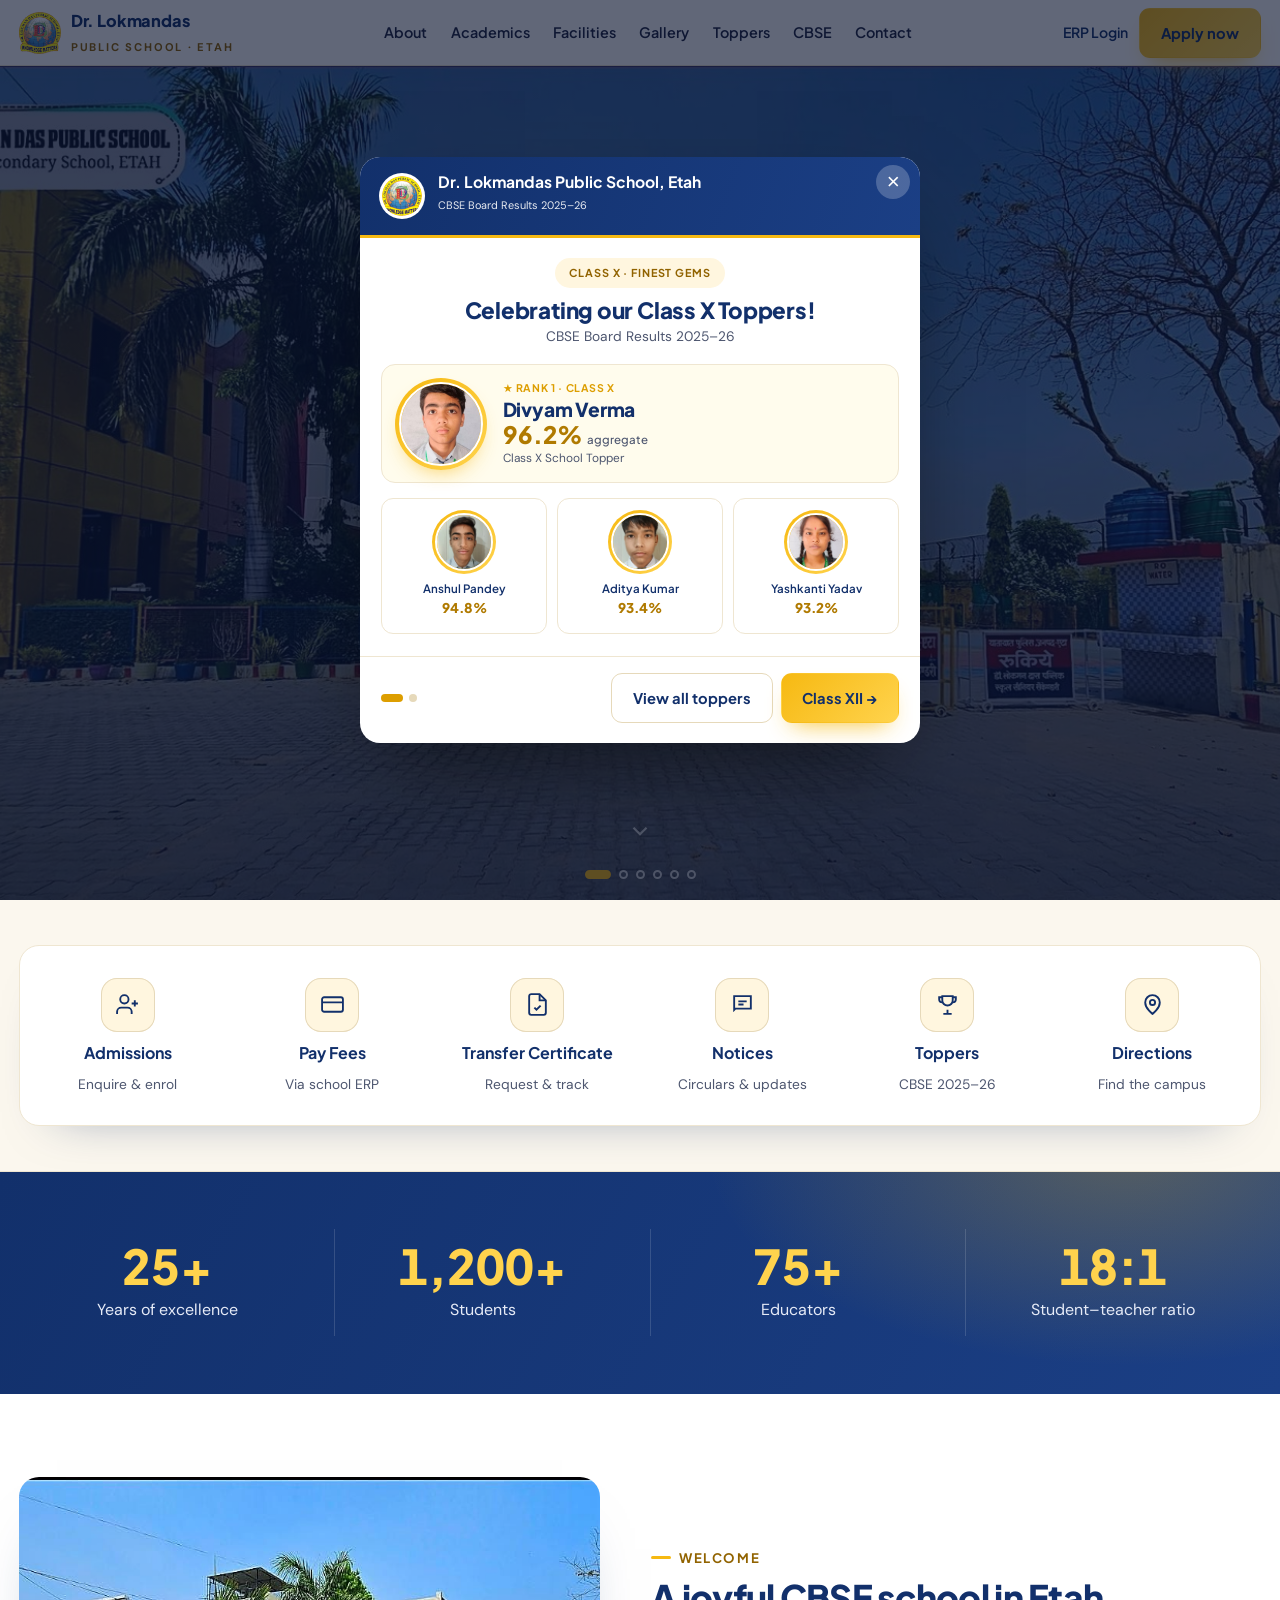
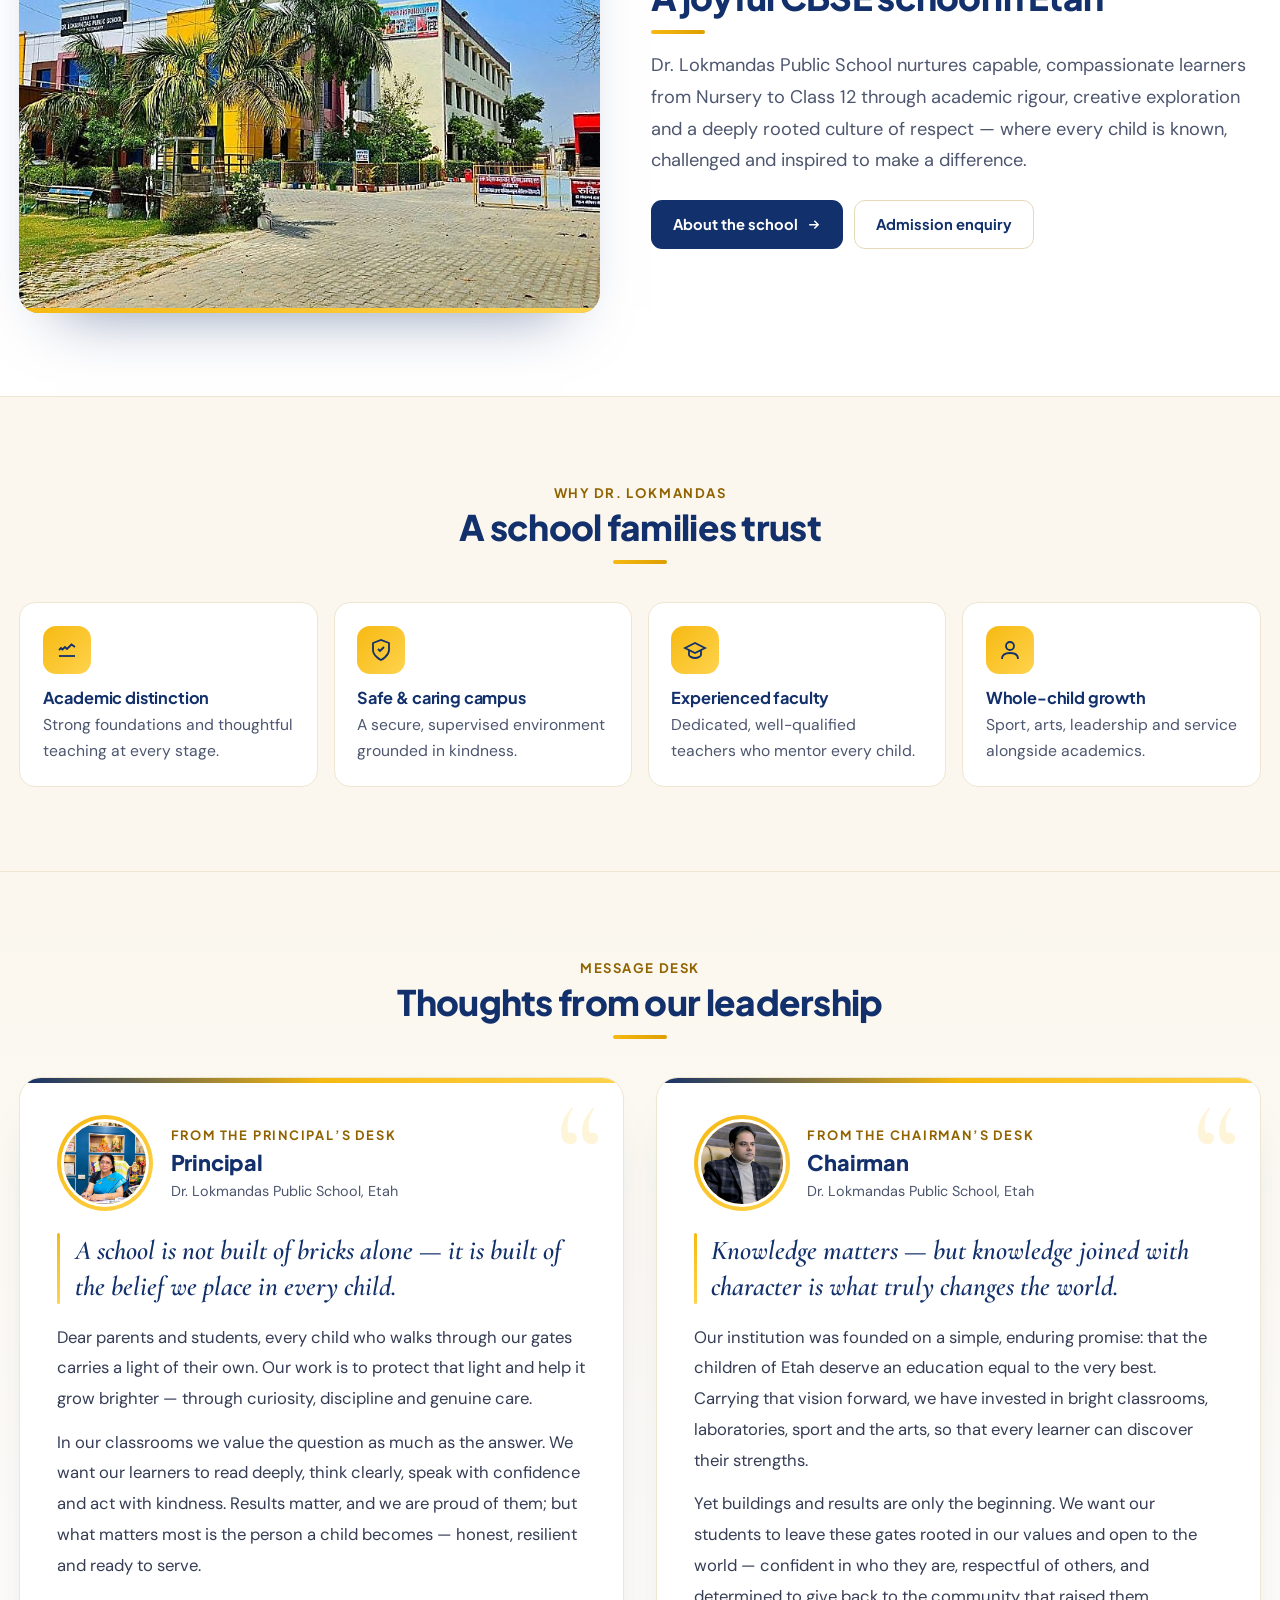
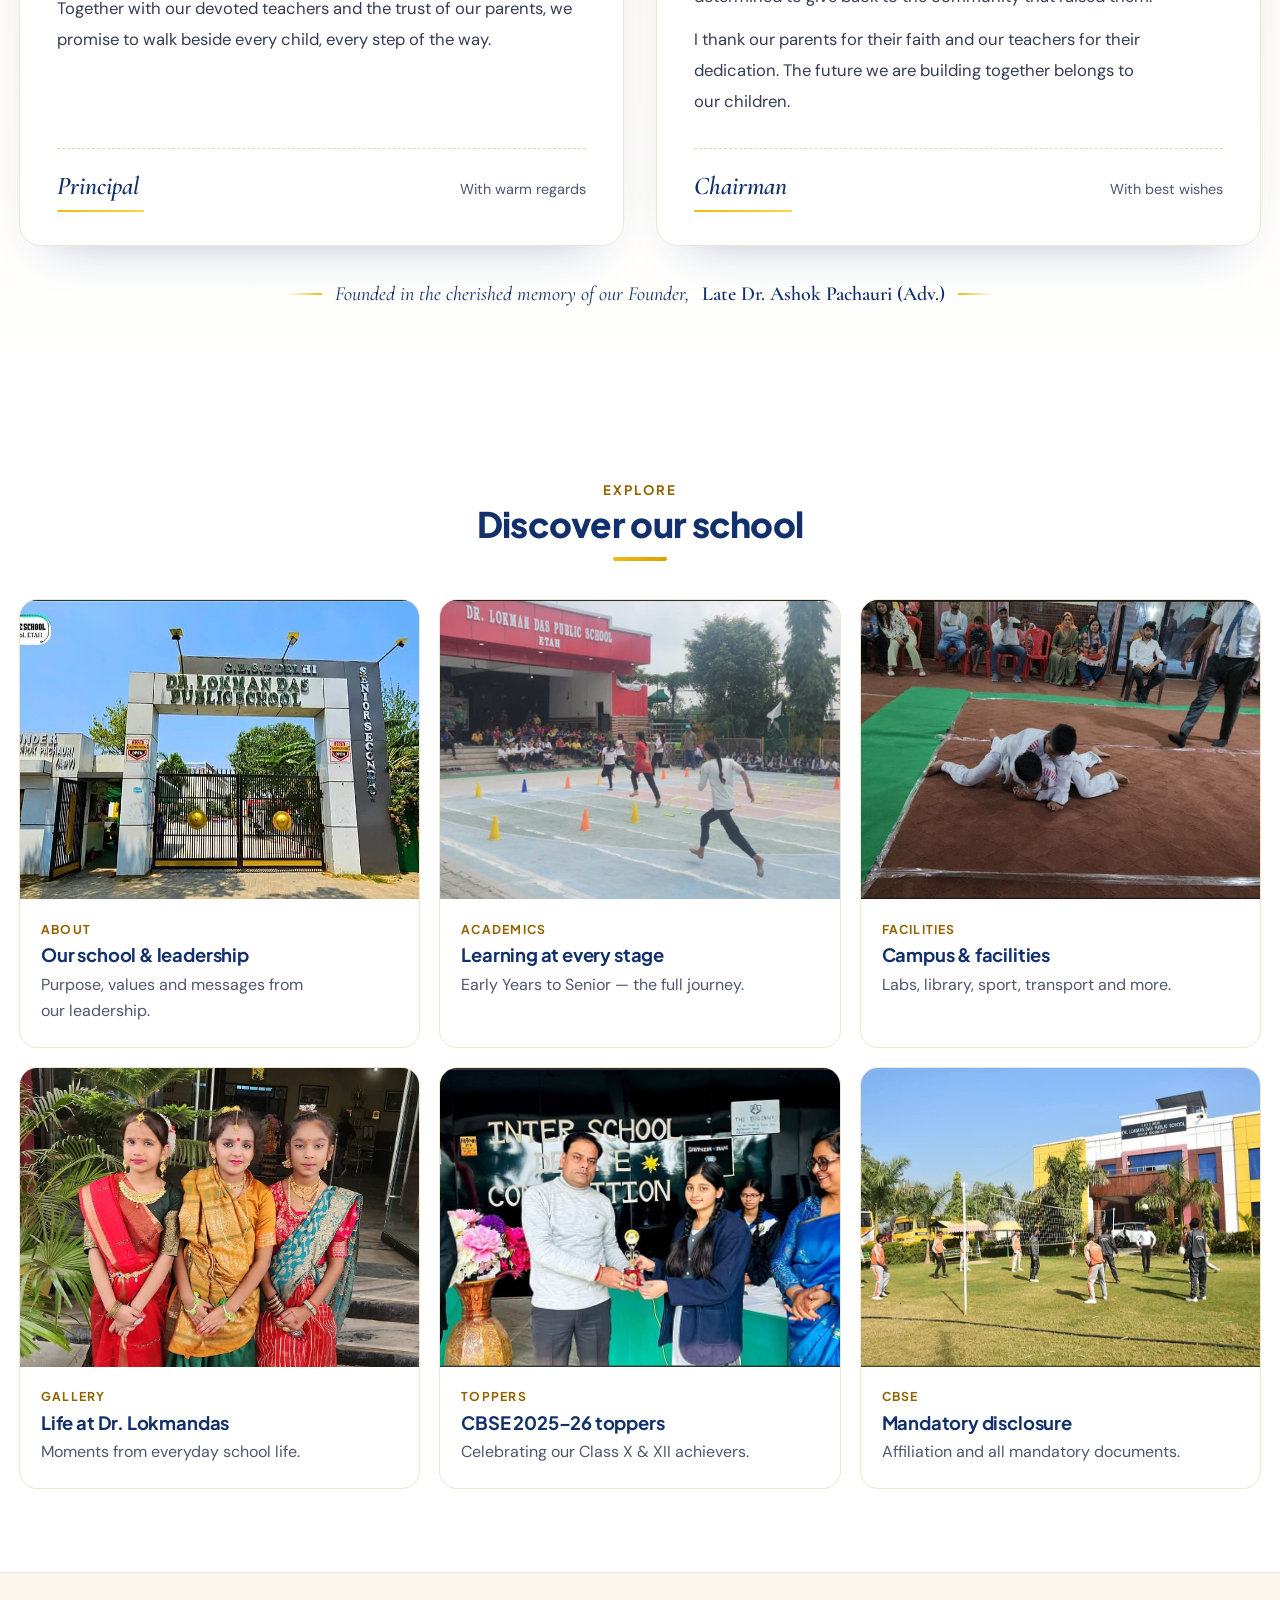
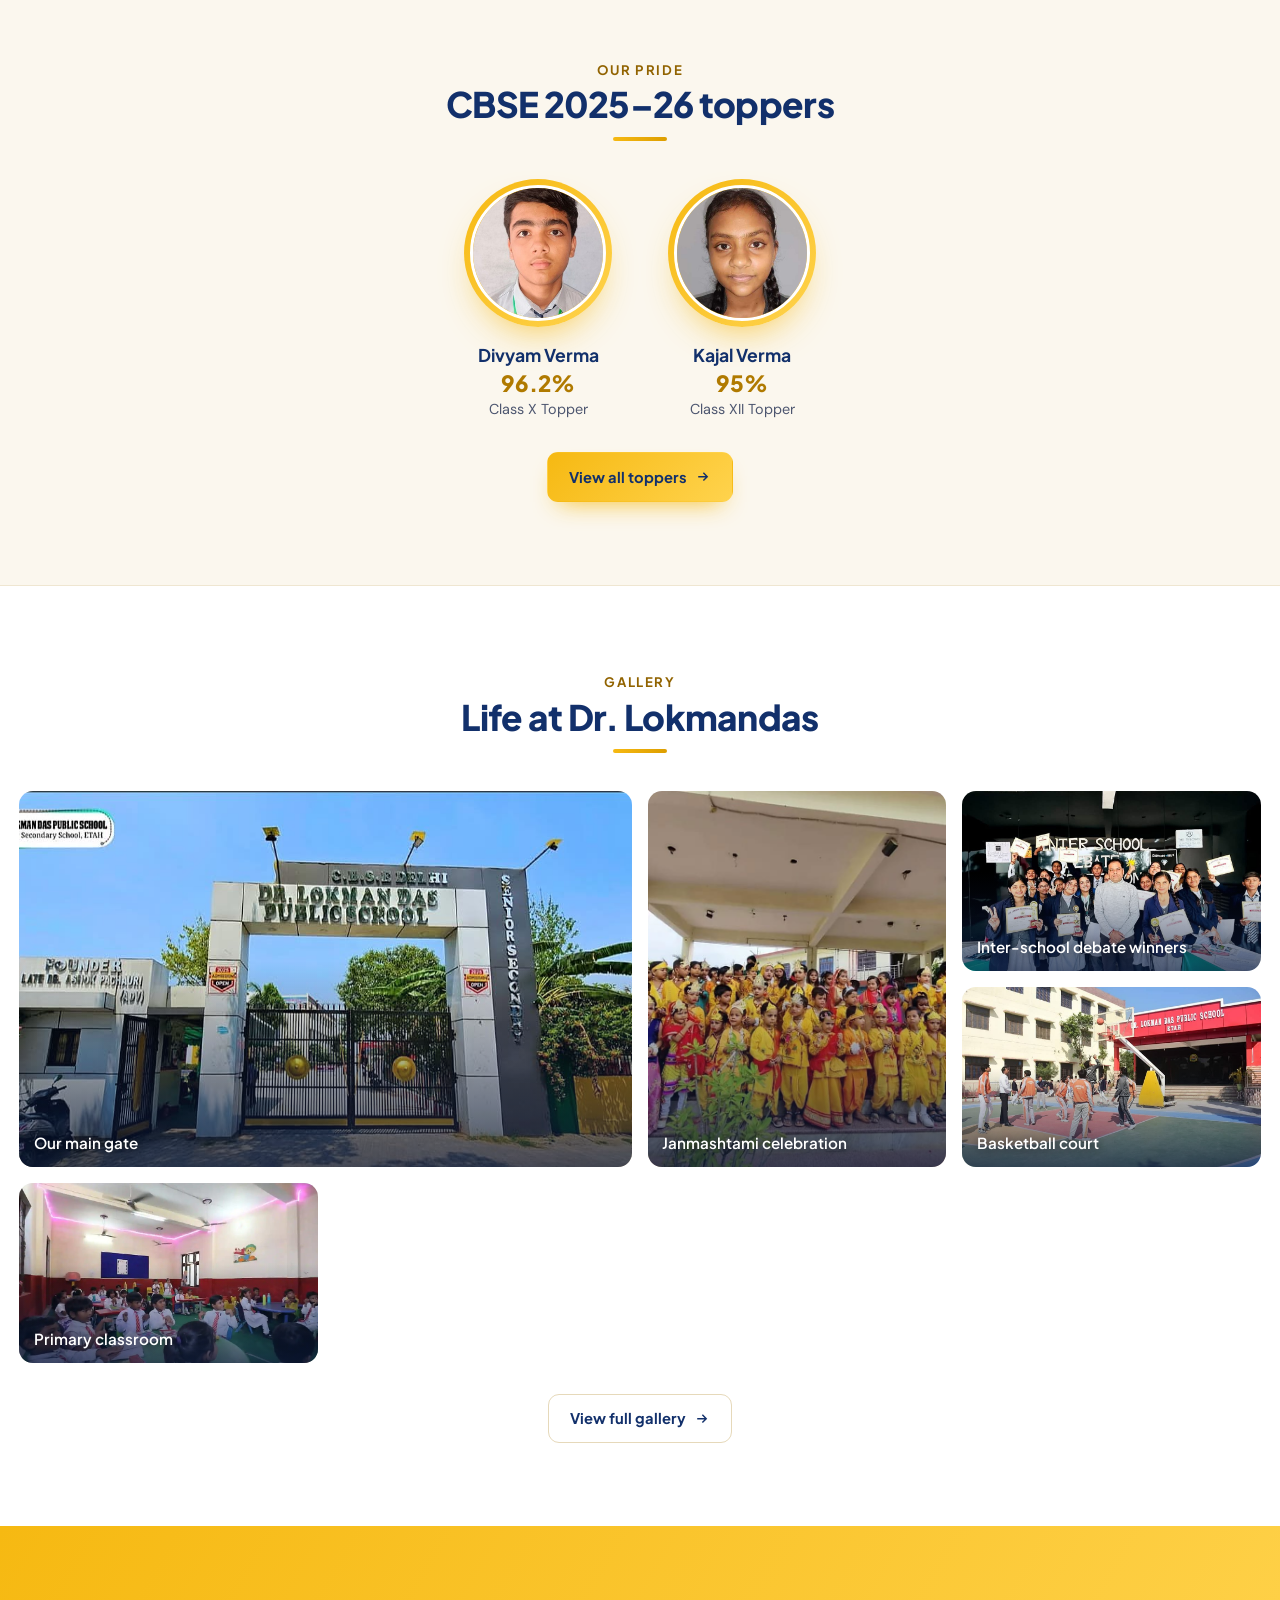
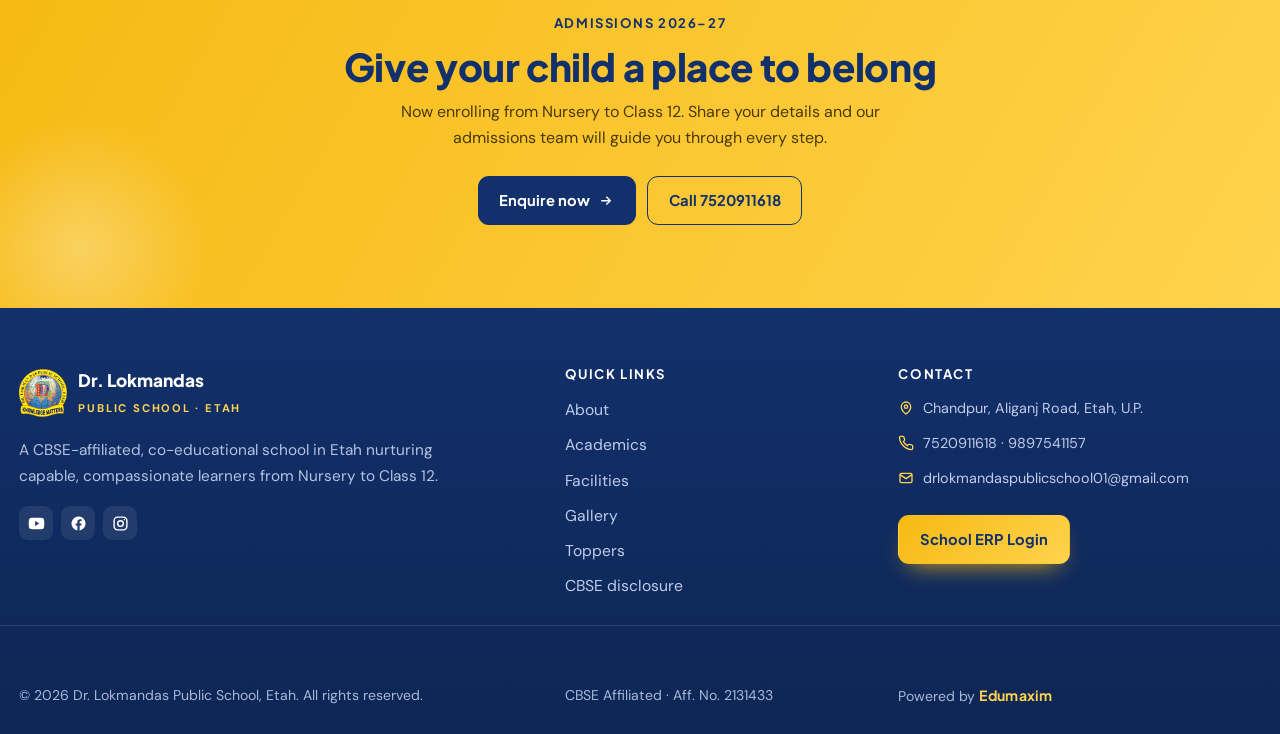
==== commit 570e2a07: "Add school favicon and send enquiries to the school Gmail - Favicon set (ico, 32px, 192px, Apple tou" ====
--- a/index.html
+++ b/index.html
@@ -8,6 +8,11 @@
 <link rel="preconnect" href="https://fonts.googleapis.com" />
 <link rel="preconnect" href="https://fonts.gstatic.com" crossorigin />
 <link href="https://fonts.googleapis.com/css2?family=Plus+Jakarta+Sans:wght@500;600;700;800&family=DM+Sans:opsz,wght@9..40,400;9..40,500;9..40,600;9..40,700&family=Cormorant+Garamond:ital,wght@0,600;1,500;1,600&display=swap" rel="stylesheet" />
+<link rel="icon" href="favicon.ico" sizes="any" />
+<link rel="icon" type="image/png" sizes="32x32" href="img/favicon-32.png" />
+<link rel="icon" type="image/png" sizes="192x192" href="img/favicon-192.png" />
+<link rel="apple-touch-icon" href="img/apple-touch-icon.png" />
+<meta name="theme-color" content="#12306b" />
 <link rel="stylesheet" href="styles.css" />
 </head>
 <body>
--- a/styles.css
+++ b/styles.css
@@ -531,3 +531,74 @@
 .founder .fdot:first-child{transform-origin:right}
 .founder .fdot:last-child{transform-origin:left}
 .founder.in .fdot{transform:scaleX(1)}
+
+/* =====================================================================
+   Readability pass: bigger small text, stronger contrast, shorter lines.
+   Kept together here so it is easy to tune. (Overrides earlier rules.)
+   ===================================================================== */
+:root{
+  --muted:#4d566f;          /* body/secondary text: darker grey, ~7:1 on white  */
+  --gold-text:#916300;      /* small gold text on white: 5.3:1 (passes AA)       */
+  --gold-num:#b07a00;       /* big gold numbers on white: 3.7:1 (AA for large)   */
+}
+h1,h2,h3{text-wrap:balance}
+p{text-wrap:pretty}
+
+/* section labels and tags */
+.eyebrow{font-size:.82rem;letter-spacing:.12em}
+.sec-sub{font-size:1.1rem;line-height:1.7}
+.pcard .tag,.cards.c3 .pcard .tag{font-size:.76rem;color:var(--gold-text)}
+
+/* header + footer brand line ("PUBLIC SCHOOL · ETAH") */
+.brand small{font-size:.7rem;letter-spacing:.16em}
+footer .fb small{font-size:.7rem;letter-spacing:.16em}
+
+/* hero text over photos */
+.hero::after{background:linear-gradient(180deg,rgba(10,24,58,.5),rgba(10,24,58,.4) 44%,rgba(10,24,58,.66))}
+.hero-c h1{text-shadow:0 3px 24px rgba(0,0,0,.55)}
+.hero-c .badge{font-size:.8rem;background:rgba(18,48,107,.6);color:#ffe7a3}
+.hero-c .affil{color:#fff;font-weight:600;font-size:clamp(.95rem,1.8vw,1.1rem);text-shadow:0 2px 14px rgba(0,0,0,.65)}
+
+/* body copy: slightly larger, easier line spacing, comfortable line length */
+.about .lead{font-size:1.14rem;line-height:1.75;max-width:62ch}
+.about .pt p{font-size:1rem;line-height:1.7}
+.pcard p{font-size:1rem;line-height:1.65}
+.fcard p{font-size:.98rem;line-height:1.65}
+.lbody p{font-size:1.04rem;line-height:1.85;color:#353d55}
+.lhead small,.lsign small{font-size:.9rem}
+.lrole{font-size:.8rem}
+
+/* quick-action strip + stats */
+.qa b{font-size:1rem}
+.qa span{font-size:.86rem}
+.stat span{font-size:1rem;color:#e6ebf7}
+
+/* gallery captions: dark fade behind the text */
+.gal figure::after{content:"";position:absolute;inset:auto 0 0 0;height:55%;background:linear-gradient(transparent,rgba(10,24,58,.72));pointer-events:none}
+.gal figure figcaption{z-index:1;font-size:.95rem}
+.mgal figcaption{font-size:.95rem}
+.gfilter button{font-size:.92rem}
+
+/* toppers */
+.tslide .crown{font-size:.84rem;color:var(--gold-text)}
+.tslide .pct,.top-teaser .p,.pop .pfeat .p,.pop .prow .r .nm .p{color:var(--gold-num)}
+.tslide .rbadge{font-size:.76rem}
+.tslide .subj{font-size:.9rem}
+.top-teaser small{font-size:.9rem}
+.tnote{font-size:.95rem;max-width:70ch;margin-left:auto;margin-right:auto}
+
+/* CBSE disclosure */
+.disc-info-grid dt{font-size:.78rem}
+.doc-grid .pdf-ic{font-size:.72rem;color:var(--gold-text)}
+.doc-grid .doc-name b{font-size:.96rem}
+.doc-grid .doc-name small{font-size:.82rem}
+.disc-note{font-size:.92rem;max-width:70ch;margin-left:auto;margin-right:auto}
+
+/* forms */
+.fld label{font-size:.9rem}
+
+/* footer */
+footer .fa{font-size:.96rem;line-height:1.7;color:#b4c2e2}
+footer h4{font-size:.82rem}
+footer ul a{font-size:.98rem}
+.fbot .wrap{font-size:.88rem;color:#a9b8da}
